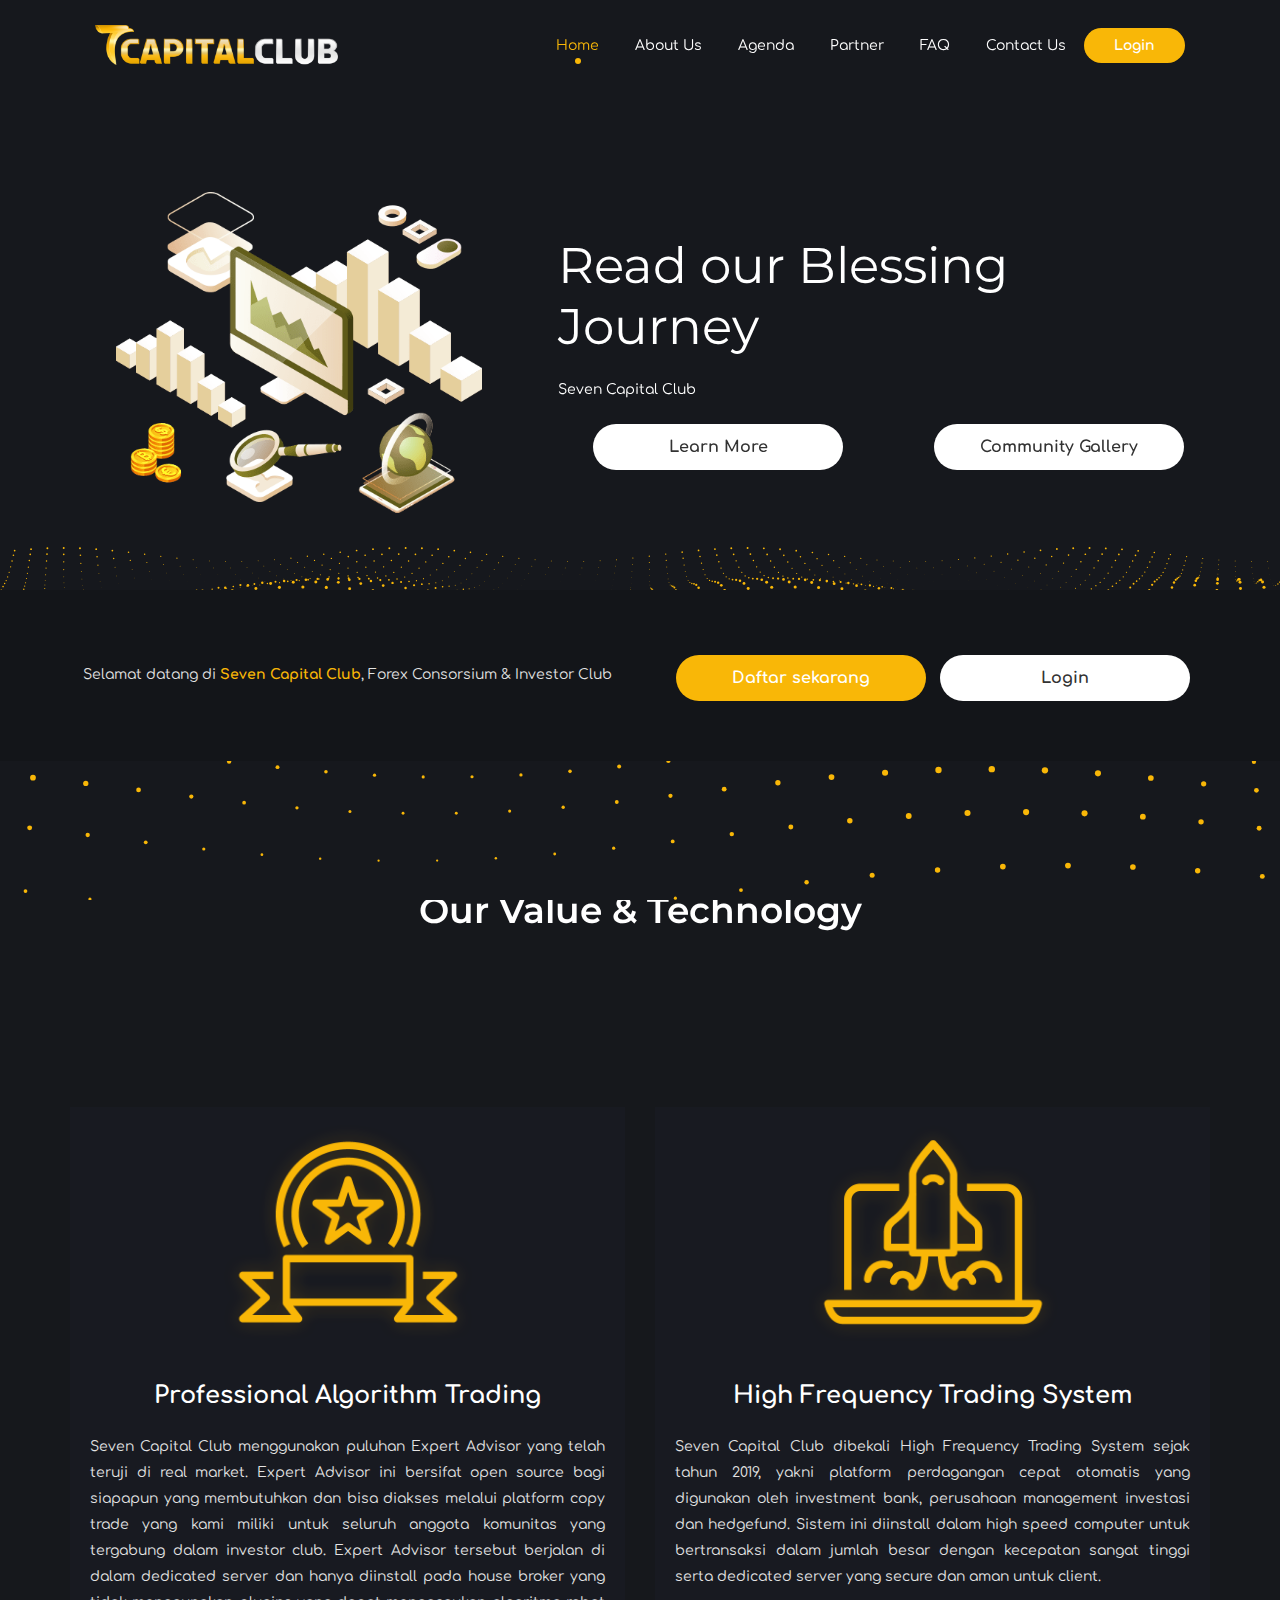
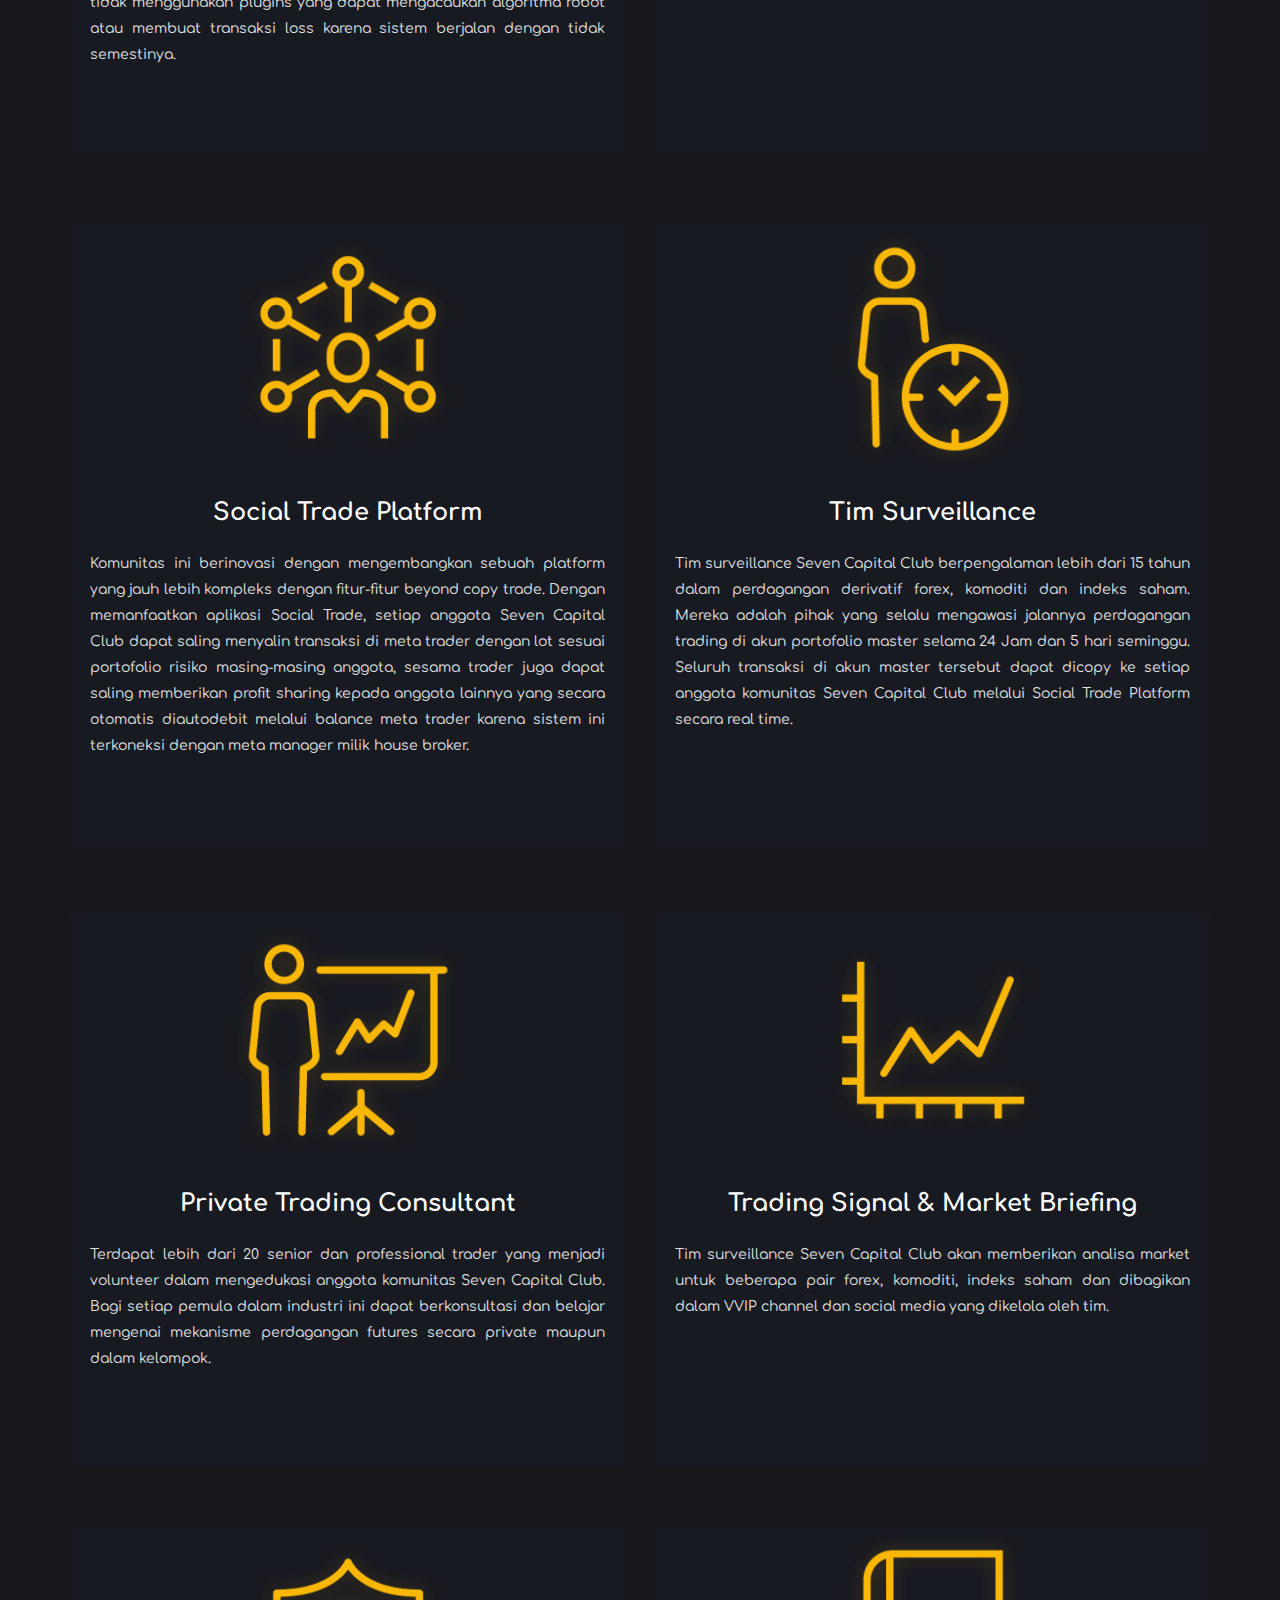
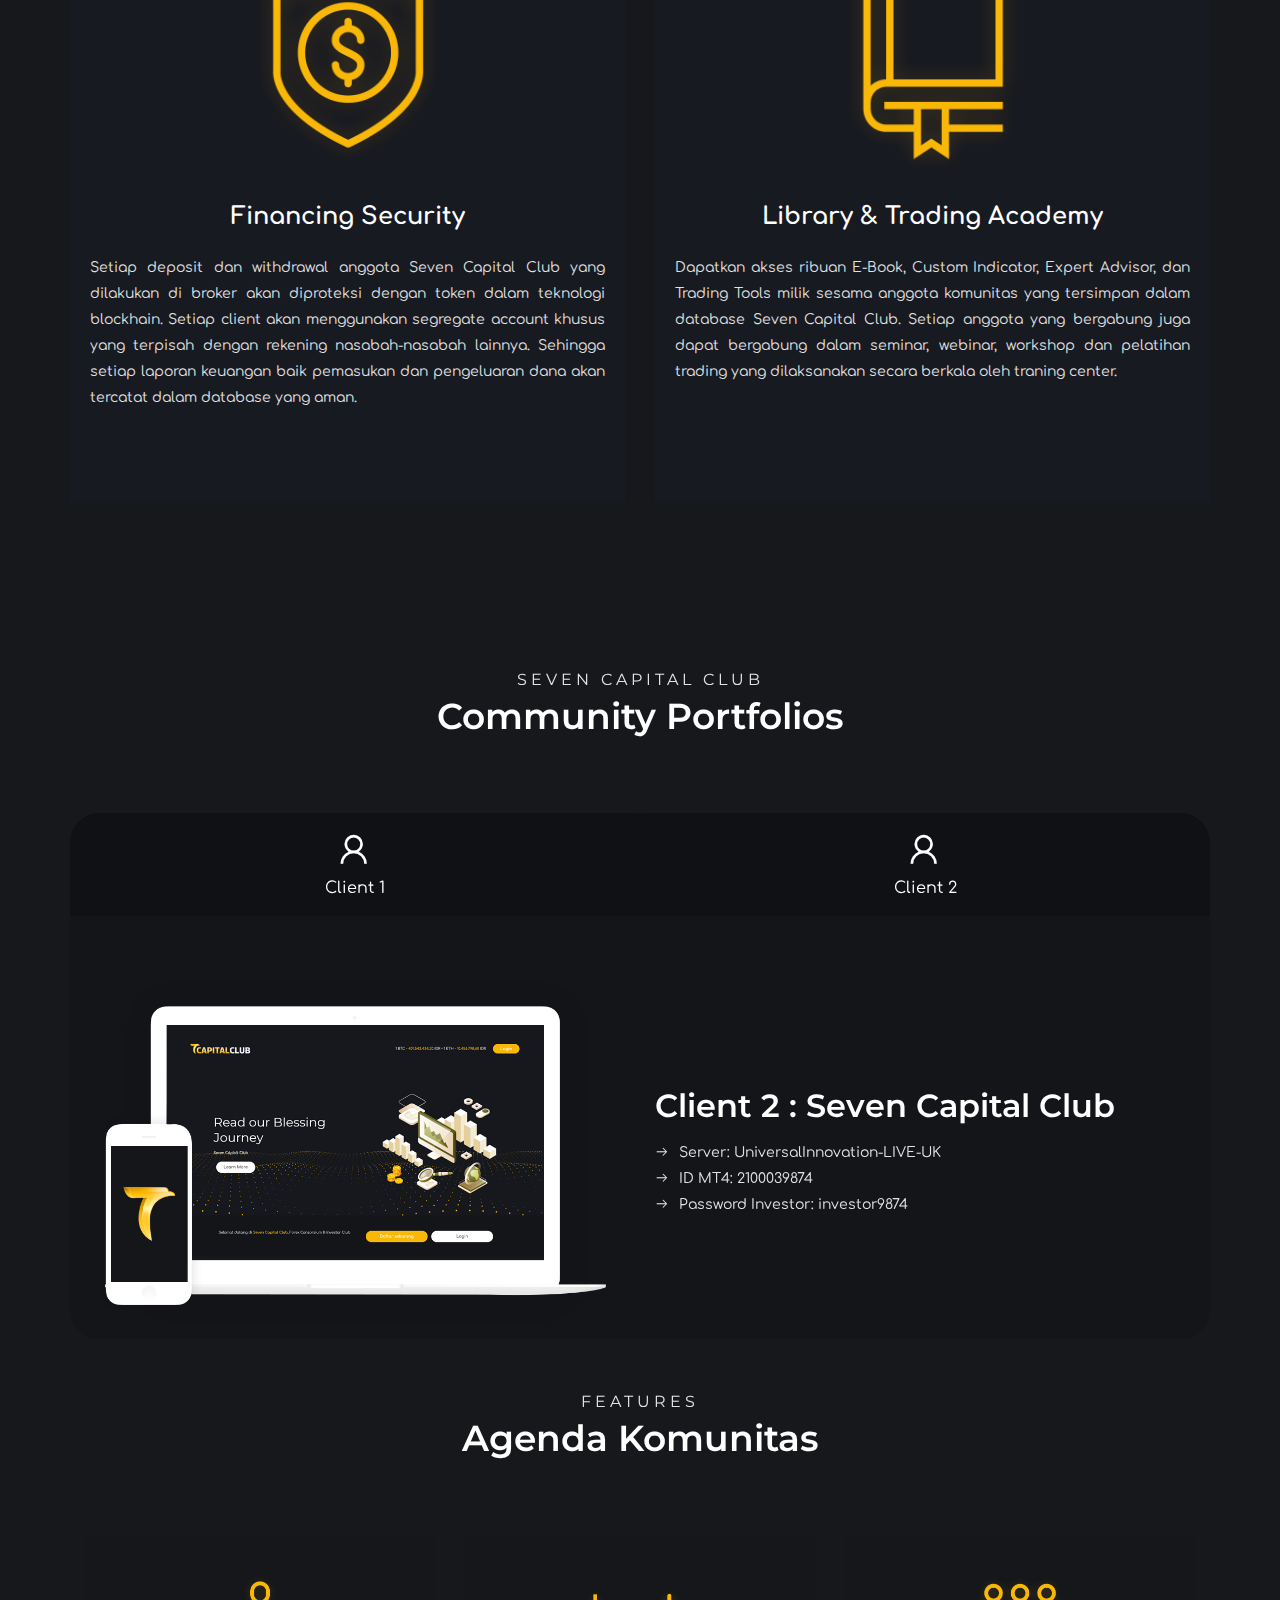
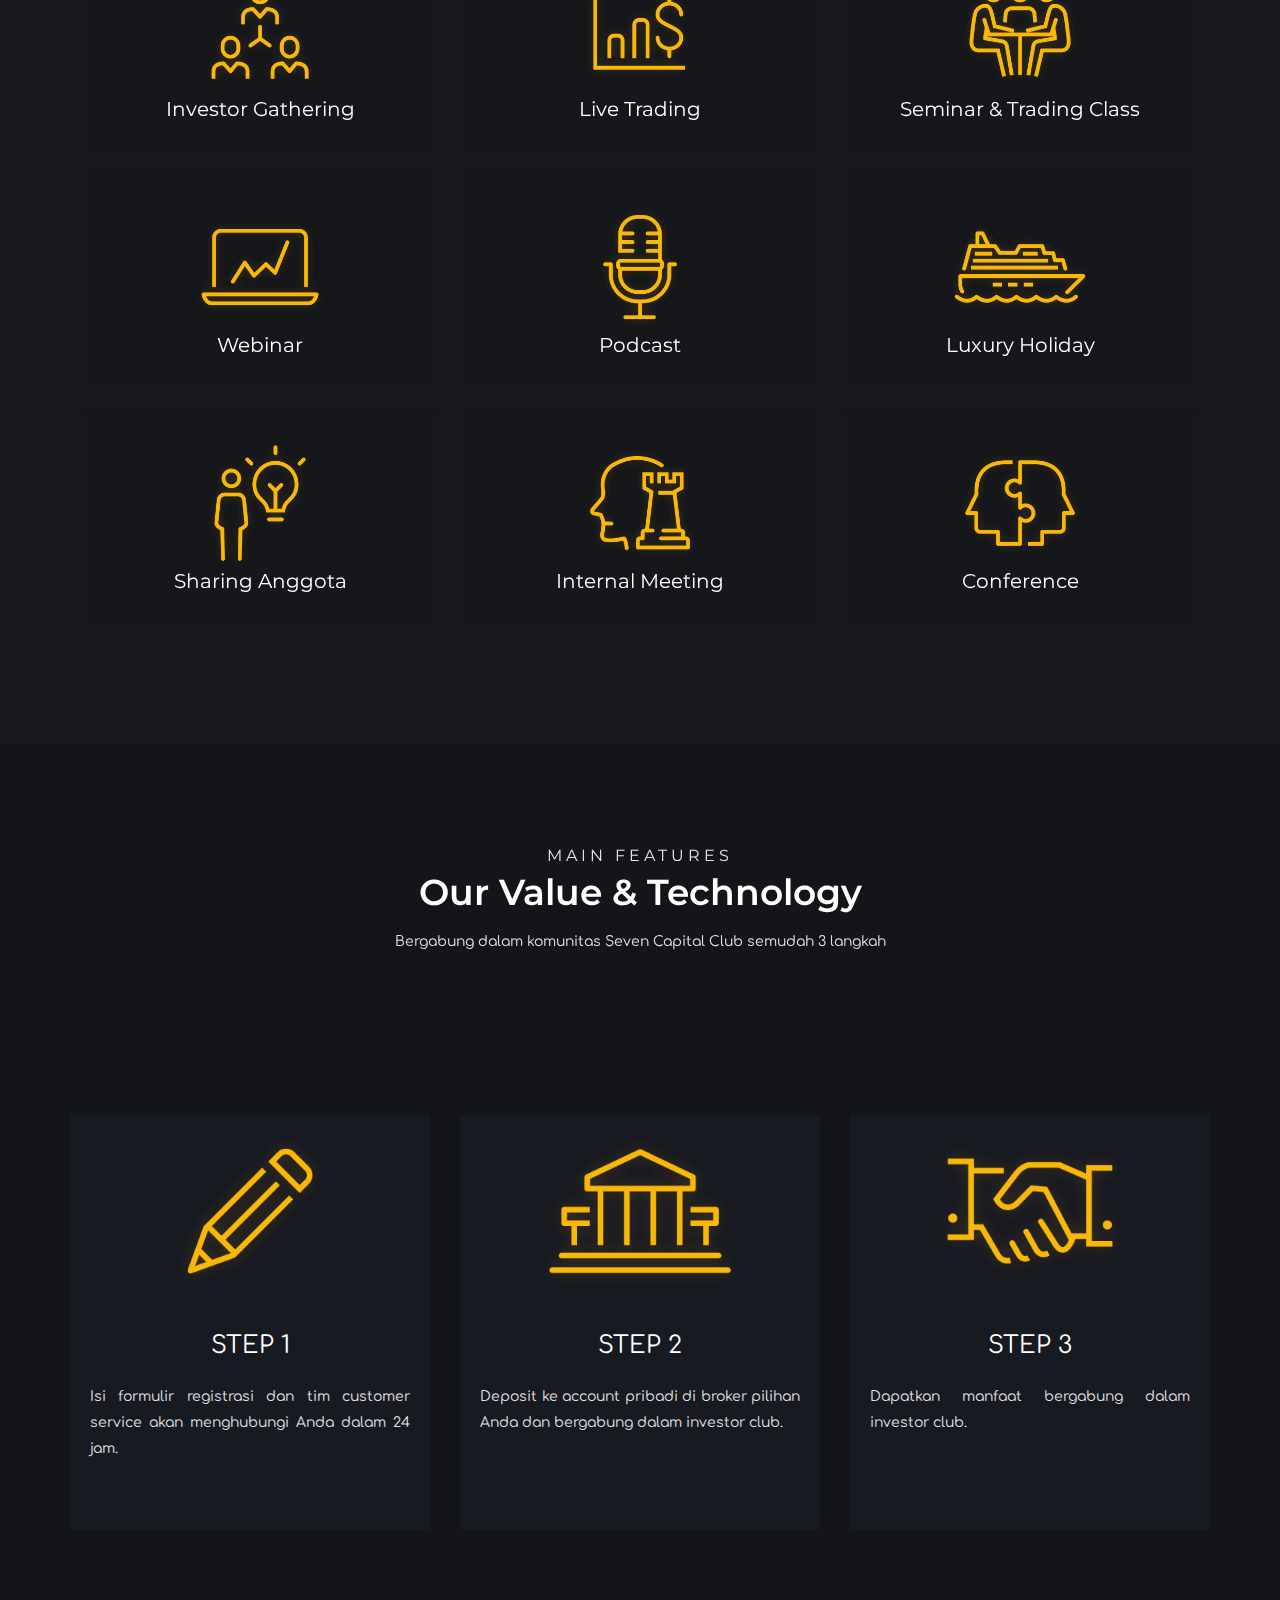
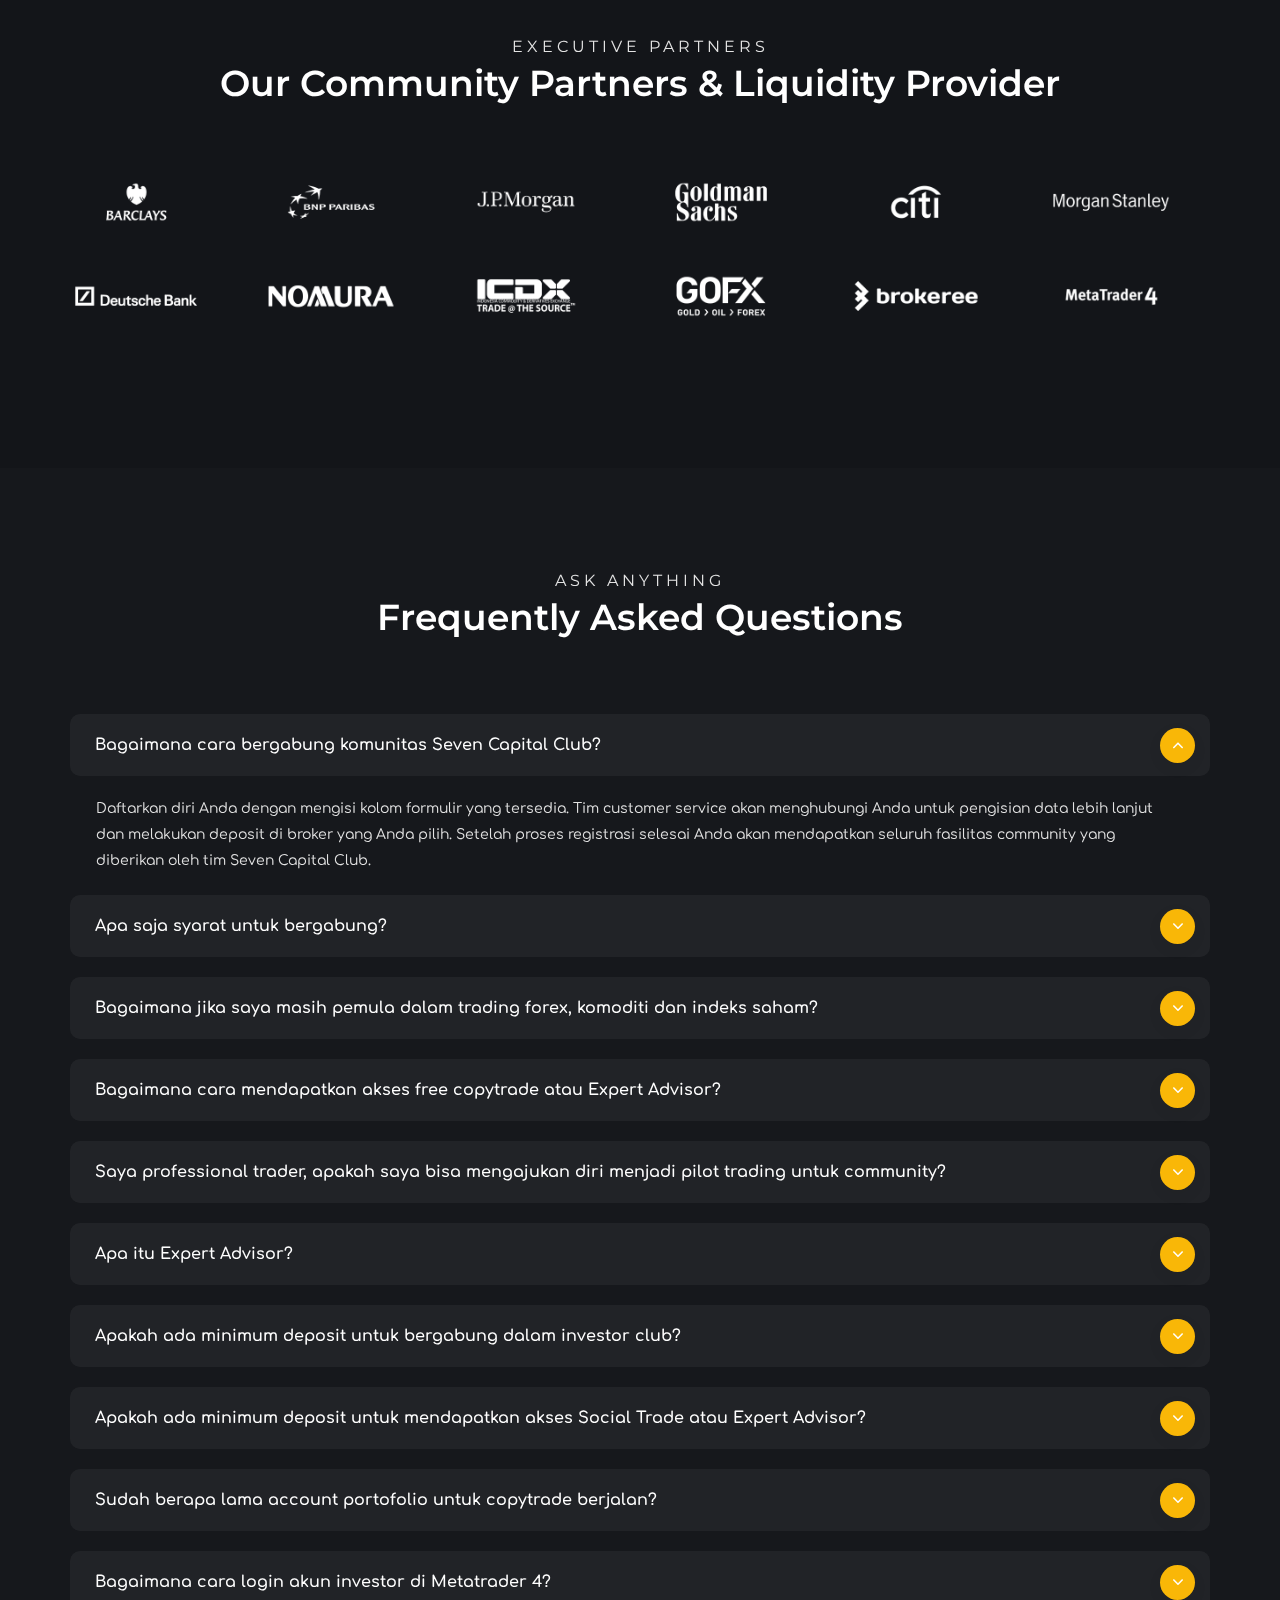
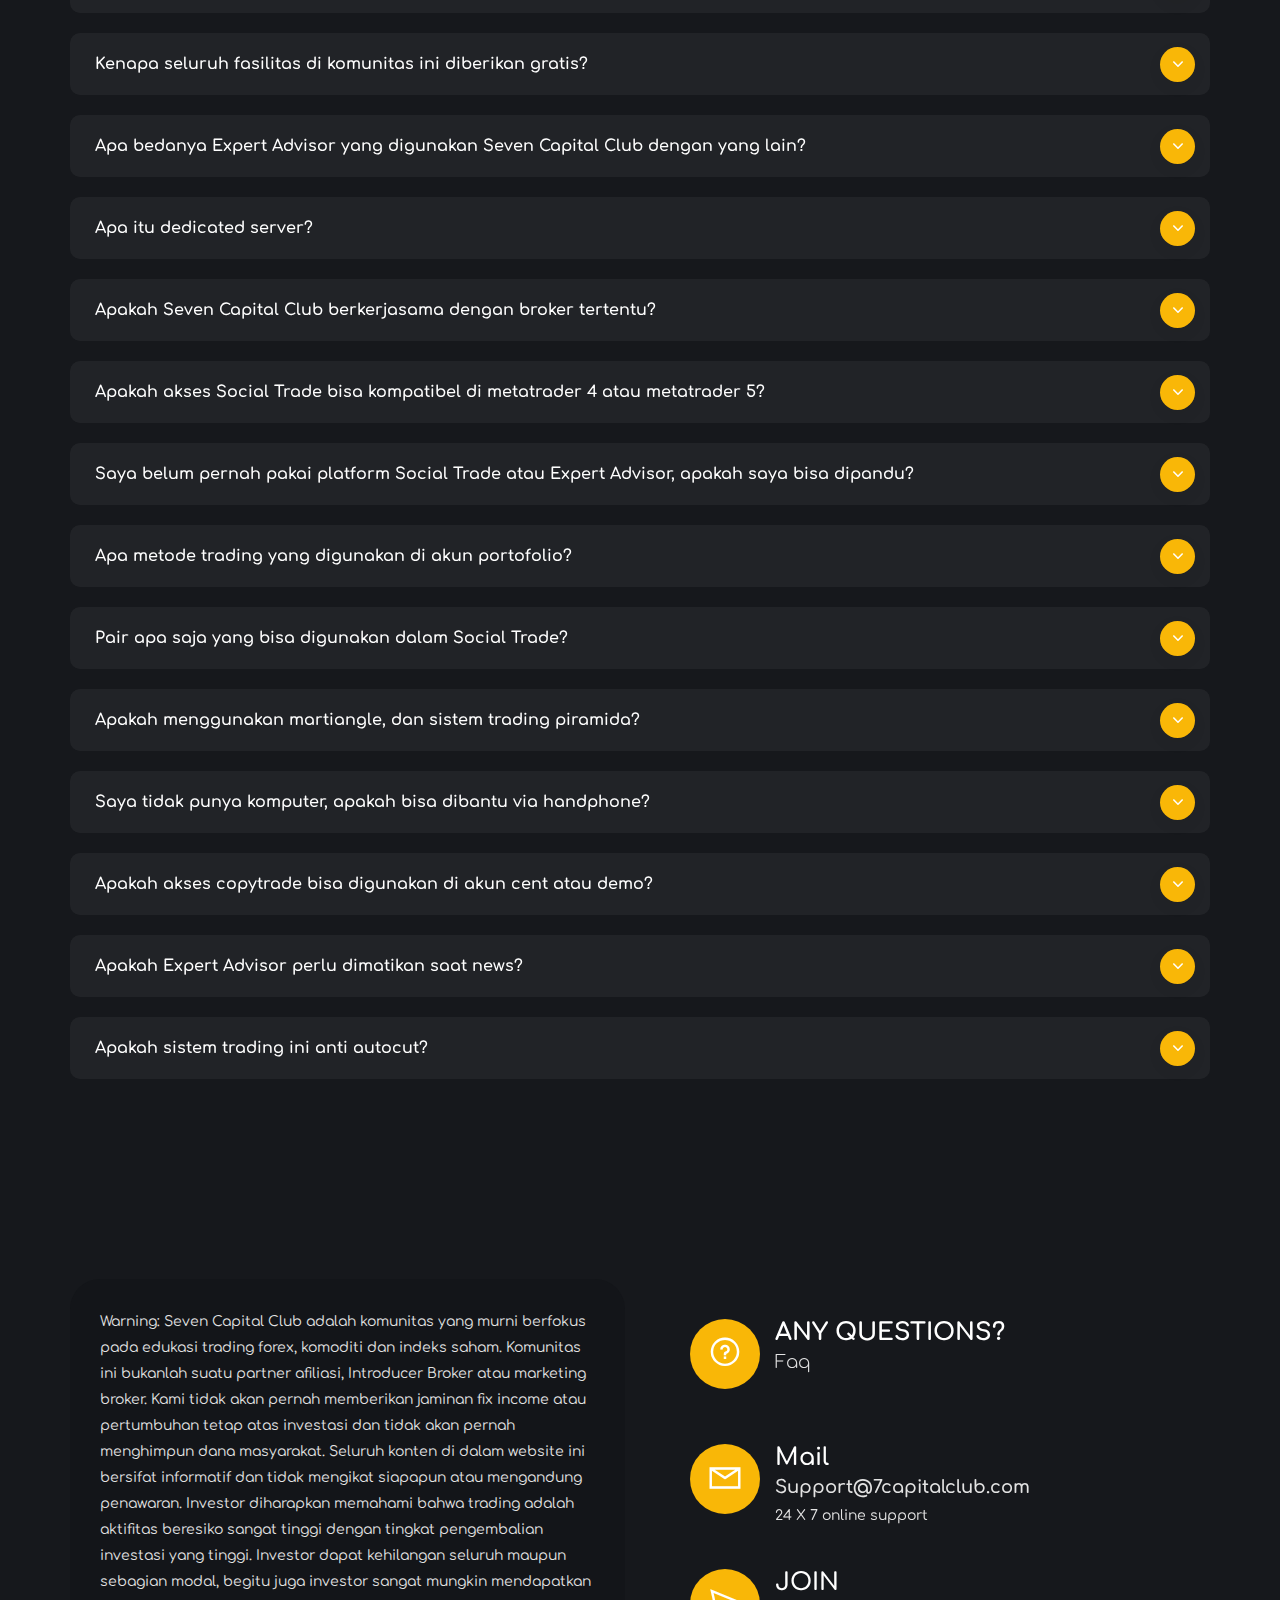
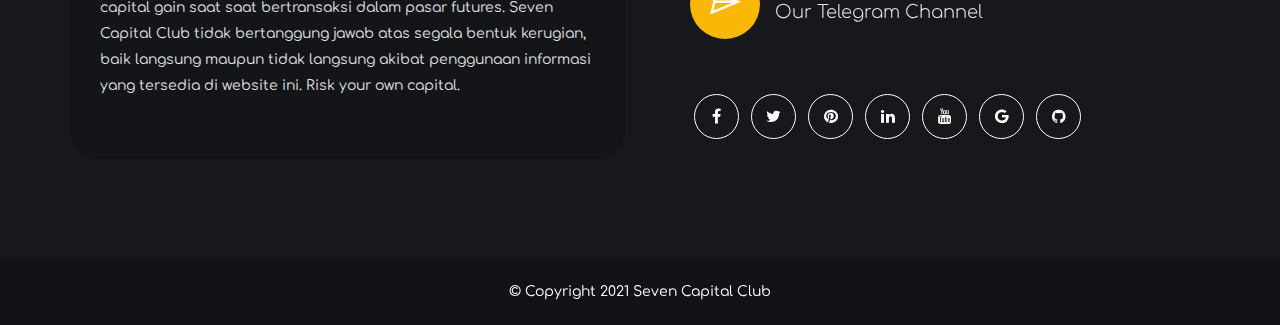
==== index.html @ 33e90902 "Update index.html" ====
<!doctype html>
<html lang="en">

<head>
    <!-- Required meta tags -->
    <meta charset="utf-8">
    <meta name="viewport" content="width=device-width, initial-scale=1, shrink-to-fit=no">
    <title>Seven Capital Club |||| Forex Consorsium & Investor Club</title>
    <!-- Favicon -->
    
    <link rel="apple-touch-icon" sizes="57x57" href="images/ico/apple-icon-57x57.png">
    <link rel="apple-touch-icon" sizes="60x60" href="images/ico/apple-icon-60x60.png">
    <link rel="apple-touch-icon" sizes="72x72" href="images/ico/apple-icon-72x72.png">
    <link rel="apple-touch-icon" sizes="76x76" href="images/ico/apple-icon-76x76.png">
    <link rel="apple-touch-icon" sizes="114x114" href="images/ico/apple-icon-114x114.png">
    <link rel="apple-touch-icon" sizes="120x120" href="images/ico/apple-icon-120x120.png">
    <link rel="apple-touch-icon" sizes="144x144" href="images/ico/apple-icon-144x144.png">
    <link rel="apple-touch-icon" sizes="152x152" href="images/ico/apple-icon-152x152.png">
    <link rel="apple-touch-icon" sizes="180x180" href="images/ico/apple-icon-180x180.png">
    <link rel="icon" type="image/png" sizes="192x192"  href="images/ico/android-icon-192x192.png">
    <link rel="icon" type="image/png" sizes="32x32" href="images/ico/favicon-32x32.png">
    <link rel="icon" type="image/png" sizes="96x96" href="images/ico/favicon-96x96.png">
    <link rel="icon" type="image/png" sizes="16x16" href="images/ico/favicon-16x16.png">
    <link rel="manifest" href="images/ico/manifest.json">
    <meta name="msapplication-TileColor" content="#ffffff">
    <meta name="msapplication-TileImage" content="images/ico/ms-icon-144x144.png">
    <meta name="theme-color" content="#ffffff">
    
    
    <!-- Google Fonts -->
    <link href="https://fonts.googleapis.com/css?family=Comfortaa:300,400,700" rel="stylesheet">
    <link href="https://fonts.googleapis.com/css?family=Montserrat:100i,200,300,400,700,800,900" rel="stylesheet">
    <!-- Bootstrap CSS -->
    <link rel="stylesheet" type="text/css" href="css/bootstrap.min.css">
    <!-- owl-carousel CSS -->
    <link rel="stylesheet" type="text/css" href="css/owl-carousel/owl.carousel.css" />
    <!-- Animate CSS -->
    <link rel="stylesheet" type="text/css" href="css/animate.css" />
    <!-- Font Awesome -->
    <link rel="stylesheet" type="text/css" href="css/font-awesome.min.css" />
    <!-- Font Awesome -->
    <link rel="stylesheet" type="text/css" href="css/export.css" />
    <!-- Font Awesome -->
    <link rel="stylesheet" type="text/css" href="css/line-awesome.min.css" />
    <!-- media element player -->
    <link rel="stylesheet" type="text/css" href="css/mediaelementplayer.min.css" />
    <!-- style CSS -->
    <link rel="stylesheet" type="text/css" href="css/style.css">
    <!-- Responsive CSS -->
    <link rel="stylesheet" type="text/css" href="css/responsive.css">
    <!-- Custom CSS -->
    <link rel="stylesheet" type="text/css" href="css/custom.css">
</head>

<body data-spy="scroll" data-offset="80">
    <!-- loading -->
    <div id="loading">
        <div id="loading-center">
            <div class='loader loader2'>
                <div>
                    <div>
                        <div>
                            <div>
                                <div>
                                    <div>
                                    </div>
                                </div>
                            </div>
                        </div>
                    </div>
                </div>
            </div>
        </div>
    </div>
    <!-- loading End -->
    <!-- Header -->
    <header>
        <div class="container-fluid">
            <div class="row">
                <div class="col-lg-12">
                    <nav class="navbar navbar-expand-lg navbar-light">
                        <a class="navbar-brand" href="javascript:void(0)">
                                <img src="images/logo7cap.png" class="img-fluid" alt="">
                            </a>
                        <button class="navbar-toggler" type="button" data-toggle="collapse" data-target="#navbarSupportedContent" aria-controls="navbarSupportedContent" aria-expanded="false" aria-label="Toggle navigation">
                            <i class="la la-bars"></i>
                        </button>
                        <div class="collapse navbar-collapse" id="navbarSupportedContent">
                            <ul class="navbar-nav mr-auto w-100 justify-content-end">
                                <li class="nav-item">
                                    <a class="nav-link active" href="#wave">Home</a>
                                </li>
                                <li class="nav-item">
                                    <a class="nav-link" href="#aboutus">About Us</a>
                                </li>
                                <li class="nav-item">
                                    <a class="nav-link" href="#Agenda">Agenda</a>
                                </li>
                                <li class="nav-item">
                                    <a class="nav-link" href="#partner">Partner</a>
                                </li>
                                <li class="nav-item">
                                    <a class="nav-link" href="#faq">FAQ</a>
                                </li>
                                <li class="nav-item">
                                    <a class="nav-link" href="#contact-us">Contact Us</a>
                                </li>
                            </ul>
                        </div>
                        <ul class="nav justify-content-end">
                            <li class="nav-item iq-mlr-0">
                                <a class="nav-link button" data-toggle="modal" data-target=".iq-login" data-whatever="@mdo" href="javascript:void(0)">Login</a>
                            </li>
                        </ul>
                    </nav>
                </div>
            </div>
        </div>
    </header>
    <!-- Header END -->
    <!-- banner -->
    <div id="wave" class="iq-banner">
        <div class="banner-info">
            <div class="container">
                <div class="row">
                    <div class="col-lg-5 text-center r9-mt-40">
                            <img src="images/banner-img1.png" class="img-fluid" alt="" style="width: 80%">
                    </div>
                    
                    <div class="col-lg-7 align-self-center">
                        <div class="banner-text text-left iq-font-white">
                            <h1 class="iq-font-white iq-mb-20">Read our Blessing Journey</h1>
                            <p>Seven Capital Club</p>
                            <div class="row">
                                <div class="col-lg-6 text-center col-md-6" style="padding: 0px">
                                    <a href="#" class="button bt-white iq-mt-5 iq-ml-10" style="min-width: 250px;"><strong>Learn More</strong></a>
                                </div>
                                <div class="col-lg-6 text-center col-md-6" style="padding: 0px">
                                    <a href="#" class="button bt-white iq-mt-5 iq-ml-10" style="min-width: 250px;"><strong>Community Gallery</strong></a>
                                </div>
                            </div>
                            
                        </div>
                    </div>
                </div>
            </div>
        </div>
    </div>
    <!-- banner -->
    <!-- Main-Contain -->
    <div class="main-contain">
        <!-- Clients -->
        <div class="iq-our-clients iq-ptb-60 light-bg">
            <div class="container">
                <div class="row ">
                    <div class="col-lg-6 col-md-6 " style="text-align: center;margin: auto;">
                        Selamat datang di <b class="iq-font-yellow"> Seven Capital Club</b>, Forex Consorsium & Investor Club
                    </div>
                    <div class="col-lg-6 col-md-6 " style="text-align: center">
                        <a href="#"    class="nav-link button" style="min-width: 250px">Daftar sekarang</a>
                        <a href="#"    class="button bt-white iq-mt-5 iq-ml-10" style="min-width: 250px">Login</a>
                    </div>
                </div>
            </div>
        </div>
        <!-- Clients -->
        <!-- Product Description -->
        <section id="aboutus" class="iq-product-description overview-block-pt">
            <div class="container">
                <div class="row">
                    <div class="col-sm-12">
                        <div class="heading-title">
                            <small class="iq-font-green">Main Features</small>
                            <h2 class="title iq-tw-6">Our Value & Technology</h2>
                            
                        </div>
                    </div>
                </div>
                <div class="row iq-mt-100">
                    <div class="col-lg-6 col-md-6">
                        <div class="iq-fancy-box text-sm-center" style="min-height: 90%;">
                            <div class="fancy-icon" style="text-align: center">
                                <img class="img-fluid" src="images/icon/a-01.png" alt="" style="max-width: 250px;margin: auto">
                            </div>
                            <div class="fancy-content">
                                <h5 class="iq-tw-7">Professional Algorithm Trading</h5>
                                <p style="text-align: justify;">Seven Capital Club menggunakan puluhan Expert Advisor yang telah teruji di real market. Expert Advisor ini bersifat open source bagi siapapun yang membutuhkan dan bisa diakses melalui platform copy trade yang kami miliki untuk seluruh anggota komunitas yang tergabung dalam investor club. Expert Advisor tersebut berjalan di dalam dedicated server dan hanya diinstall pada house broker yang tidak menggunakan plugins yang dapat mengacaukan algoritma robot atau membuat transaksi loss karena sistem berjalan dengan tidak semestinya.</p>
                            </div>
                        </div>
                    </div>
                    <div class="col-lg-6 col-md-6">
                        <div class="iq-fancy-box text-sm-center" style="min-height: 90%;">
                            <div class="fancy-icon" style="text-align: center">
                                <img class="img-fluid" src="images/icon/a-02.png" alt="" style="max-width: 250px;margin: auto">
                            </div>
                            <div class="fancy-content">
                                <h5 class="iq-tw-7">High Frequency Trading System</h5>
                                <p style="text-align: justify;">Seven Capital Club dibekali High Frequency Trading System sejak tahun 2019, yakni platform perdagangan cepat otomatis yang digunakan oleh investment bank, perusahaan management investasi dan hedgefund. Sistem ini diinstall dalam high speed computer untuk bertransaksi dalam jumlah besar dengan kecepatan sangat tinggi serta dedicated server yang secure dan aman untuk client.</p>
                            </div>
                        </div>
                    </div>
                    <div class="col-lg-6 col-md-6">
                        <div class="iq-fancy-box text-sm-center" style="min-height: 90%;">
                            <div class="fancy-icon" style="text-align: center">
                                <img class="img-fluid" src="images/icon/a-03.png" alt="" style="max-width: 250px;margin: auto">
                            </div>
                            <div class="fancy-content">
                                <h5 class="iq-tw-7">Social Trade Platform</h5>
                                <p style="text-align: justify;">Komunitas ini berinovasi dengan mengembangkan sebuah platform yang jauh lebih kompleks dengan fitur-fitur beyond copy trade. Dengan memanfaatkan aplikasi Social Trade, setiap anggota Seven Capital Club dapat saling menyalin transaksi di meta trader dengan lot sesuai portofolio risiko masing-masing anggota, sesama trader juga dapat saling memberikan profit sharing kepada anggota lainnya yang secara otomatis diautodebit melalui balance meta trader karena sistem ini terkoneksi dengan meta manager milik house broker.</p>
                            </div>
                        </div>
                    </div>
                    <div class="col-lg-6 col-md-6">
                        <div class="iq-fancy-box text-sm-center" style="min-height: 90%;" >
                            <div class="fancy-icon" style="text-align: center">
                                <img class="img-fluid" src="images/icon/a-04.png" alt="" style="max-width: 250px;margin: auto">
                            </div>
                            <div class="fancy-content">
                                <h5 class="iq-tw-7">Tim Surveillance</h5>
                                <p style="text-align: justify;">Tim surveillance Seven Capital Club berpengalaman lebih dari 15 tahun dalam perdagangan derivatif forex, komoditi dan indeks saham. Mereka adalah pihak yang selalu mengawasi jalannya perdagangan trading di akun portofolio master selama 24 Jam dan 5 hari seminggu. Seluruh transaksi di akun master tersebut dapat dicopy ke setiap anggota komunitas Seven Capital Club melalui Social Trade Platform secara real time.</p>
                            </div>
                        </div>
                    </div>
                    <div class="col-lg-6 col-md-6">
                        <div class="iq-fancy-box text-sm-center" style="min-height: 90%;">
                            <div class="fancy-icon" style="text-align: center">
                                <img class="img-fluid" src="images/icon/a-06.png" alt=""  style="max-width: 250px;margin: auto">
                            </div>
                            <div class="fancy-content">
                                <h5 class="iq-tw-7">Private Trading Consultant</h5>
                                <p style="text-align: justify;">Terdapat lebih dari 20 senior dan professional trader yang menjadi volunteer dalam mengedukasi anggota komunitas Seven Capital Club. Bagi setiap pemula dalam industri ini dapat berkonsultasi dan belajar mengenai mekanisme perdagangan futures secara private maupun dalam kelompok.</p>
                            </div>
                        </div>
                    </div>
                    <div class="col-lg-6 col-md-6">
                        <div class="iq-fancy-box text-sm-center" style="min-height: 90%;">
                            <div class="fancy-icon" style="text-align: center">
                                <img class="img-fluid" src="images/icon/a-07.png" alt="" style="max-width: 250px;margin: auto">
                            </div>
                            <div class="fancy-content">
                                <h5 class="iq-tw-7">Trading Signal & Market Briefing</h5>
                                <p style="text-align: justify;">Tim surveillance Seven Capital Club akan memberikan analisa market untuk beberapa pair forex, komoditi, indeks saham dan dibagikan dalam VVIP channel dan social media yang dikelola oleh tim.</p>
                            </div>
                        </div>
                    </div>
                    <div class="col-lg-6 col-md-6">
                        <div class="iq-fancy-box text-sm-center" style="min-height: 90%;">
                            <div class="fancy-icon" style="text-align: center">
                                <img class="img-fluid" src="images/icon/a-08.png" alt="" style="max-width: 250px;margin: auto">
                            </div>
                            <div class="fancy-content">
                                <h5 class="iq-tw-7">Financing Security</h5>
                                <p style="text-align: justify;">Setiap deposit dan withdrawal anggota Seven Capital Club yang dilakukan di broker akan diproteksi dengan token dalam teknologi blockhain. Setiap client akan menggunakan segregate account khusus yang terpisah dengan rekening nasabah-nasabah lainnya. Sehingga setiap laporan keuangan baik pemasukan dan pengeluaran dana akan tercatat dalam database yang aman.</p>
                            </div>
                        </div>
                    </div>
                    <div class="col-lg-6 col-md-6">
                        <div class="iq-fancy-box text-sm-center" style="min-height: 90%;">
                            <div class="fancy-icon" style="text-align: center">
                                <img class="img-fluid" src="images/icon/a-09.png" alt="" style="max-width: 250px;margin: auto">
                            </div>
                            <div class="fancy-content">
                                <h5 class="iq-tw-7">Library & Trading Academy</h5>
                                <p style="text-align: justify;">Dapatkan akses ribuan E-Book, Custom Indicator, Expert Advisor, dan Trading Tools milik sesama anggota komunitas yang tersimpan dalam database Seven Capital Club. Setiap anggota yang bergabung juga dapat bergabung dalam seminar, webinar, workshop dan pelatihan trading yang dilaksanakan secara berkala oleh traning center.</p>
                            </div>
                        </div>
                    </div>
                </div>
            </div>
        </section>
        <!-- Product Description END -->
        <!-- Tranding Platform -->
        <section class="iq-tranding-Platform overview-block-pt" style="padding-bottom: 50px">
            <div class="container">
                <div class="row">
                    <div class="col-sm-12">
                        <div class="heading-title">
                            <small class="iq-font-green">Seven Capital Club</small>
                            <h2 class="title iq-tw-6">Community Portfolios</h2>
                        </div>
                    </div>
                </div>
                <div class="row">
                    <div class="col-sm-12">
                        <div class="light-bg">
                            <nav>
                                <div class="nav nav-tabs" id="nav-tab" role="tablist">
                                    <a class="nav-item nav-link active" id="nav-home-tab" data-toggle="tab" href="#nav-home" role="tab" aria-controls="nav-home" aria-selected="true" style="width: 50%"><i class="la la-user"></i><span>Client 1</span></a>
                                    <a class="nav-item nav-link " id="nav-profile-tab" data-toggle="tab" href="#nav-profile" role="tab" aria-controls="nav-profile" aria-selected="false" style="width: 50%"><i class="la la-user"></i><span>Client 2</span></a>
                                </div>
                            </nav>
                            <div class="tab-content iq-mt-50" id="nav-tabContent">
                                <div class="tab-pane fade" id="nav-home" role="tabpanel" aria-labelledby="nav-home-tab">
                                    <div class="row">
                                        <div class="col-lg-6">
                                            <img class="img-fluid" src="images/about/04.png" alt="#">
                                        </div>
                                        <div class="col-lg-6 align-self-center">
                                            <h3 class="iq-tw-6 iq-mb-15">Client 1 : Seven Capital Club</h3>
                                            <ul>
                                                <li><i class="la la-arrow-right iq-mr-10"></i>Server: UniversalInnovation-LIVE-UK</li>
                                                <li><i class="la la-arrow-right iq-mr-10"></i>ID MT4: 2100040702</li>
                                                <li><i class="la la-arrow-right iq-mr-10"></i>Password Investor: investor0702</li>
                                            </ul>
                                        </div>
                                    </div>
                                </div>
                                <div class="tab-pane fade  show active" id="nav-profile" role="tabpanel" aria-labelledby="nav-profile-tab">
                                    <div class="row">
                                        <div class="col-lg-6">
                                            <img class="img-fluid" src="images/about/04.png" alt="#">
                                        </div>
                                        <div class="col-lg-6 align-self-center">
                                            <h3 class="iq-tw-6 iq-mb-15">Client 2 : Seven Capital Club</h3>
                                            <ul>
                                                <li><i class="la la-arrow-right iq-mr-10"></i>Server: UniversalInnovation-LIVE-UK</li>
                                                <li><i class="la la-arrow-right iq-mr-10"></i>ID MT4: 2100039874</li>
                                                <li><i class="la la-arrow-right iq-mr-10"></i>Password Investor: investor9874</li>
                                            </ul>
                                        </div>
                                    </div>
                                </div>
                                
                            </div>
                        </div>
                    </div>
                </div>
            </div>
        </section>
        <!-- Tranding Platform END -->
        <!-- About Us -->
        <section id="Agenda" class="overview-block-pb">
            <div class="container">
                <div class="row">
                    <div class="col-sm-12">
                        <div class="heading-title">
                            <small class="iq-font-green">Features</small>
                            <h2 class="title iq-tw-6">Agenda Komunitas</h2>
                        </div>
                    </div>
                </div>
                <div class="col-sm-12">
                    <div class="row">
                        <div class="col-lg-4 col-md-4 iq-r-mt-40">
                            <div class="iq-small-icon">
                                <img src="images/icon/g-01.png" alt="icon" style="width: 40%">
                                <h6>Investor Gathering</h6>
                            </div>
                        </div>
                        <div class="col-lg-4 col-md-4 iq-r-mt-40">
                            <div class="iq-small-icon">
                                <img src="images/icon/g-02.png" alt="icon" style="width: 40%">
                                <h6>Live Trading</h6>
                            </div>
                        </div>
                        <div class="col-lg-4 col-md-4 iq-r-mt-40">
                            <div class="iq-small-icon active">
                                <img src="images/icon/g-03.png" alt="icon" style="width: 40%">
                                <h6>Seminar & Trading Class</h6>
                            </div>
                        </div>
                        <div class="col-lg-4 col-md-4 iq-r-mt-40">
                            <div class="iq-small-icon">
                                <img src="images/icon/g-04.png" alt="icon" style="width: 40%">
                                <h6>Webinar</h6>
                            </div>
                        </div>
                        <div class="col-lg-4 col-md-4 iq-r-mt-40">
                            <div class="iq-small-icon">
                                <img src="images/icon/g-05.png" alt="icon" style="width: 40%">
                                <h6>Podcast</h6>
                            </div>
                        </div>
                        <div class="col-lg-4 col-md-4 iq-r-mt-40">
                            <div class="iq-small-icon">
                                <img src="images/icon/g-06.png" alt="icon" style="width: 40%">
                                <h6>Luxury Holiday</h6>
                            </div>
                        </div>
                        <div class="col-lg-4 col-md-4 iq-r-mt-40">
                            <div class="iq-small-icon">
                                <img src="images/icon/g-07.png" alt="icon" style="width: 40%">
                                <h6>Sharing Anggota</h6>
                            </div>
                        </div>
                        <div class="col-lg-4 col-md-4 iq-r-mt-40">
                            <div class="iq-small-icon active">
                                <img src="images/icon/g-08.png" alt="icon" style="width: 40%">
                                <h6>Internal Meeting</h6>
                            </div>
                        </div>
                        <div class="col-lg-4 col-md-4 iq-r-mt-40">
                            <div class="iq-small-icon active">
                                <img src="images/icon/g-09.png" alt="icon" style="width: 40%">
                                <h6>Conference</h6>
                            </div>
                        </div>
                    </div>
                </div>
            </div>
        </section>
        <!-- About Us --> 
        <!-- Product Description -->
        <section class="iq-product-description overview-block-pt light-bg">
            <div class="container">
                <div class="row">
                    <div class="col-sm-12">
                        <div class="heading-title">
                            <small class="iq-font-green">Main Features</small>
                            <h2 class="title iq-tw-6">Our Value & Technology</h2>
                            <p>Bergabung dalam komunitas Seven Capital Club semudah 3 langkah</p>
                        </div>
                    </div>
                </div>
                <div class="row iq-mt-100">
                    <div class="col-lg-4 col-md-4">
                        <div class="iq-fancy-box text-sm-center" style="min-height: 80%;">
                            <div class="fancy-icon">
                                <img class="img-fluid" src="images/icon/c-01.png" alt="" style="margin: auto">
                            </div>
                            <div class="fancy-content">
                                <h5>STEP 1</h5>
                                <p style="text-align: justify;">Isi formulir registrasi dan tim customer service akan menghubungi Anda dalam 24 jam.</p>
                            </div>
                        </div>
                    </div>
                    <div class="col-lg-4 col-md-4">
                        <div class="iq-fancy-box text-sm-center" style="min-height: 80%;">
                            <div class="fancy-icon">
                                <img class="img-fluid" src="images/icon/c-02.png" alt="" style="margin: auto">
                            </div>
                            <div class="fancy-content">
                                <h5>STEP 2</h5>
                                <p style="text-align: justify;">Deposit ke account pribadi di broker pilihan Anda dan bergabung dalam investor club.</p>
                            </div>
                        </div>
                    </div>
                    <div class="col-lg-4 col-md-4" >
                        <div class="iq-fancy-box text-sm-center" style="min-height: 80%;">
                            <div class="fancy-icon">
                                <img class="img-fluid" src="images/icon/c-04.png" alt="" style="margin: auto">
                            </div>
                            <div class="fancy-content">
                                <h5>STEP 3</h5>
                                <p style="text-align: justify;">Dapatkan manfaat bergabung dalam investor club.</p><p>&nbsp;</p>
                            </div>
                        </div>
                    </div>
                    
                </div>
            </div>
        </section>
        <!-- Product Description END -->
        
        <!-- PARTNERS -->
        <section id="partner" class="iq-partners overview-block-pb light-bg">
            <div class="container">
                <div class="row">
                    <div class="col-sm-12">
                        <div class="heading-title">
                            <small class="iq-font-green">Executive Partners</small>
                            <h2 class="title iq-tw-6">Our Community Partners & Liquidity Provider</h2>
                        </div>
                    </div>
                </div>
                <div class="row">
                    <div class="col-lg-2 col-md-4 col-6">
                        <div class="Signal-partners">
                            <img class="img-fluid center-block" src="images/clients/white/s-01.png" alt="#">
                        </div>
                    </div>
                    <div class="col-lg-2 col-md-4 col-6">
                        <div class="Signal-partners">
                            <img class="img-fluid center-block" src="images/clients/white/s-02.png" alt="#">
                        </div>
                    </div>
                    <div class="col-lg-2 col-md-4 col-6">
                        <div class="Signal-partners">
                            <img class="img-fluid center-block" src="images/clients/white/s-03.png" alt="#">
                        </div>
                    </div>
                    <div class="col-lg-2 col-md-4 col-6">
                        <div class="Signal-partners">
                            <img class="img-fluid center-block" src="images/clients/white/s-04.png" alt="#">
                        </div>
                    </div>
                    <div class="col-lg-2 col-md-4 col-6">
                        <div class="Signal-partners">
                            <img class="img-fluid center-block" src="images/clients/white/s-05.png" alt="#">
                        </div>
                    </div>
                    <div class="col-lg-2 col-md-4 col-6">
                        <div class="Signal-partners">
                            <img class="img-fluid center-block" src="images/clients/white/s-06.png" alt="#">
                        </div>
                    </div>
                    <div class="col-lg-2 col-md-4 col-6">
                        <div class="Signal-partners">
                            <img class="img-fluid center-block" src="images/clients/white/s-07.png" alt="#">
                        </div>
                    </div>
                    <div class="col-lg-2 col-md-4 col-6">
                        <div class="Signal-partners">
                            <img class="img-fluid center-block" src="images/clients/white/s-08.png" alt="#">
                        </div>
                    </div>
                    <div class="col-lg-2 col-md-4 col-6">
                        <div class="Signal-partners">
                            <img class="img-fluid center-block" src="images/clients/white/s-09.png" alt="#">
                        </div>
                    </div>
                    <div class="col-lg-2 col-md-4 col-6">
                        <div class="Signal-partners">
                            <img class="img-fluid center-block" src="images/clients/white/s-10.png" alt="#">
                        </div>
                    </div>
                    <div class="col-lg-2 col-md-4 col-6">
                        <div class="Signal-partners">
                            <img class="img-fluid center-block" src="images/clients/white/s-12.png" alt="#">
                        </div>
                    </div>
                    <div class="col-lg-2 col-md-4 col-6">
                        <div class="Signal-partners">
                            <img class="img-fluid center-block" src="images/clients/white/s-13.png" alt="#"> 
                        </div>
                    </div>
                </div>
            </div>
        </section>
        <!-- PARTNERS END -->
        <!-- FAQ -->
        <section id="faq" class="iq-anything overview-block-pb" style="padding-top: 100px">
            <div class="container">
                <div class="row">
                    <div class="col-sm-12">
                        <div class="heading-title">
                            <small class="iq-font-green">Ask Anything</small>
                            <h2 class="title iq-tw-6">Frequently Asked Questions</h2>
                        </div>
                    </div>
                </div>
                <div class="row">
                    <div class="col-lg-12 r9-mt-40">
                        <div class="iq-accordion">
                            <div class="iq-ad-block"> <a href="javascript:void(0)" class="ad-title iq-tw-6">Bagaimana cara bergabung komunitas Seven Capital Club?</a>
                                <div class="ad-details">Daftarkan diri Anda dengan mengisi kolom formulir yang tersedia. Tim customer service akan menghubungi Anda untuk pengisian data lebih lanjut dan melakukan deposit di broker yang Anda pilih. Setelah proses registrasi selesai Anda akan mendapatkan seluruh fasilitas community yang diberikan oleh tim Seven Capital Club.</div>
                            </div>
                            <div class="iq-ad-block"> <a href="javascript:void(0)" class="ad-title iq-tw-6">Apa saja syarat untuk bergabung?</a>
                                <div class="ad-details">Siapapun dapat bergabung dalam investor club tanpa syarat apapun. </div>
                            </div>
                            <div class="iq-ad-block"> <a href="javascript:void(0)" class="ad-title iq-tw-6">Bagaimana jika saya masih pemula dalam trading forex, komoditi dan indeks saham?</a>
                                <div class="ad-details">Seven Capital Club memiliki konsultan trading dan private mentor yang siap membimbing siapapun yang awam dalam trading. Semua fasilitas tersebut akan Anda dapatkan dengan gratis tanpa biaya apapun.</div>
                            </div>
                            <div class="iq-ad-block"> <a href="javascript:void(0)" class="ad-title iq-tw-6">Bagaimana cara mendapatkan akses free copytrade atau Expert Advisor?</a>
                                <div class="ad-details">Account portofolio Seven Capital Club dikelola oleh tim trader professional dengan jam terbang lebih dari 15 tahun di perdagangan derivatif forex, komoditi dan indeks saham. Portofolio pada akun tersebut kami bagikan untuk seluruh anggota komunitas Seven Capital Club. Anda bisa mengcopy seluruh transaksi yang ada di akun portofolio ke akun pribadi Anda menggunakan platform Social Trade yang kami provide. Jika menurut Anda portofolio akun Seven Capital Club cukup baik, tim IT Seven Capital Club akan mensinkronasi akun pribadi Anda dengan akun portofolio kami melalui platform tersebut. Sehingga apapun transaksi order baik buy maupun sell di akun portofolio akan secara otomatis terbuka di akun pribadi Anda secara realtime dengan besaran lot yang telah disesuaikan balance investor.</div>
                            </div>
                            <div class="iq-ad-block"> <a href="javascript:void(0)" class="ad-title iq-tw-6">Saya professional trader, apakah saya bisa mengajukan diri menjadi pilot trading untuk community?</a>
                                <div class="ad-details">Kami sangat menghargai anggota komunitas yang ingin berbagi, jika Anda adalah trader yang memiliki portofolio trading yang baik, dengan syarat tanpa menggunakan metode trading martiangle dan recovery system lainnya, Anda bisa mengajukan diri menjadi pilot dan Anda akan menjadi master account bagi pengguna copytrade Seven Capital Club. Hubungi customer service untuk informasi lebih lanjut.</div>
                            </div>
                            <div class="iq-ad-block"> <a href="javascript:void(0)" class="ad-title iq-tw-6">Apa itu Expert Advisor?</a>
                                <div class="ad-details">Expert Advisor adalah robot autotrade khusus market valas & komoditi di platform metatrader. Penggunanya bisa melakukan transaksi jual beli secara otomatis selama 24 jam, 5 hari seminggu, tanpa perlu lakukan analisa manual. Tanpa perlu memahami analisa teknikal dan fundamental ekonomi. Sebab sistem ini telah diprogram untuk dapat berfikir seperti layaknya manusia. Bahkan mampu membaca efek dari sebuah berita secara real time karena terkoneksi melalui API kepada provider forex calendar. </div>
                            </div>
                            <div class="iq-ad-block"> <a href="javascript:void(0)" class="ad-title iq-tw-6">Apakah ada minimum deposit untuk bergabung dalam investor club?</a>
                                <div class="ad-details">Tidak ada minimum deposit bagi siapapun yang ingin bergabung dalam investor club. </div>
                            </div>
                            <div class="iq-ad-block"> <a href="javascript:void(0)" class="ad-title iq-tw-6">Apakah ada minimum deposit untuk mendapatkan akses Social Trade atau Expert Advisor?</a>
                                <div class="ad-details">Untuk bisa mengikuti seluruh posisi trading master pada akun portofolio kami, Anda perlu mengkalkulasi besaran lot berbanding dengan balance pada akun master. Sebagai contoh apabila master account menggunakan 0.5 lot dengan balance $50.000 maka Anda dapat mengikuti seluruh posisi trading di account tersebut dengan lot 0.01 dan balance sekurang-kurangnya $500.</div>
                            </div>
                            <div class="iq-ad-block"> <a href="javascript:void(0)" class="ad-title iq-tw-6">Sudah berapa lama account portofolio untuk copytrade berjalan?</a>
                                <div class="ad-details">Seven Capital Club sudah berjalan sejak tahun 2018. Silahkan hubungi customer service untuk mendapatkan informasi login ke akun portofolio beberapa anggota komunitas dan mendownload detailed statement dari metatrader untuk cek history trading lebih lengkap.</div>
                            </div>
                            <div class="iq-ad-block"> <a href="javascript:void(0)" class="ad-title iq-tw-6">Bagaimana cara login akun investor di Metatrader 4?</a>
                                <div class="ad-details">Anda bisa menginstall metatrader 4. Lalu klik icon login to an existing account. Di sana Anda cukup memasukkan informasi login dengan mengetik nama server, nomor account & password investor. Credential untuk investor account bisa Anda dapatkan melalui customer service.</div>
                            </div>
                            <div class="iq-ad-block"> <a href="javascript:void(0)" class="ad-title iq-tw-6">Kenapa seluruh fasilitas di komunitas ini diberikan gratis?</a>
                                <div class="ad-details">Biaya operasional Seven Capital Club sudah tercover dari sponsor dan pertumbuhan investement di account milik komunitas. Seven Capital Club berfokus pada edukasi masyarakat yang awam dengan transaksi jual beli valas dan komoditi serta melindungi investor dari kecurangan broker.</div>
                            </div>
                            <div class="iq-ad-block"> <a href="javascript:void(0)" class="ad-title iq-tw-6">Apa bedanya Expert Advisor yang digunakan Seven Capital Club dengan yang lain?</a>
                                <div class="ad-details">Expert Advisor kami hanya dapat gunakan di dalam house broker multilateral anggota Bursa Komoditi Derivatif Indonesia (BKDI) dan broker ECN dengan tanpa menggunakan plugins yang dapat mengacaukan algoritma robot. Expert Advisor tersebut berjalan di dalam dedicated server yang cepat dan aman, serta bersifat open source bagi siapapun yang membutuhkan dan bisa diakses melalui platform Social Trade.</div>
                            </div>
                            <div class="iq-ad-block"> <a href="javascript:void(0)" class="ad-title iq-tw-6">Apa itu dedicated server?</a>
                                <div class="ad-details">Dedicated server adalah penyewaan satu server secara utuh tanpa dibagi dengan user yang lain, sehingga hanya Anda sendiri yang menempati dan menggunakan dedicated server tersebut untuk trading Anda. Pemilik server berkuasa penuh atas pengelolaannya tersebut termasuk pemilihan system, hardware, dan sebagainya. Penginstallan Expert Advisor dilakukan di dalam dedicated server sebab harus menggunakan komputer yang aktif 24 jam nonstop. Trader yang menggunakan Expert Advisor tidak bisa gunakan komputer atau laptop di rumah karena komputer tersebut harus aktif selama 24 jam.</div>
                            </div>
                            <div class="iq-ad-block"> <a href="javascript:void(0)" class="ad-title iq-tw-6">Apakah Seven Capital Club berkerjasama dengan broker tertentu?</a>
                                <div class="ad-details">Seven Capital Club memiliki partnership dengan beberapa broker trusted & regulated. Namun kerjasama tersebut tidak bersifat komersil.</div>
                            </div>
                            <div class="iq-ad-block"> <a href="javascript:void(0)" class="ad-title iq-tw-6">Apakah akses Social Trade bisa kompatibel di metatrader 4 atau metatrader 5?</a>
                                <div class="ad-details">Teknologi Social Trade yang kami gunakan dapat dijalankan di sesama metatrader 4, sesama metatrader 5 maupun cross metatrader 4 – metatrader 5 dan sebaliknya.</div>
                            </div>
                            <div class="iq-ad-block"> <a href="javascript:void(0)" class="ad-title iq-tw-6">Saya belum pernah pakai platform Social Trade atau Expert Advisor, apakah saya bisa dipandu?</a>
                                <div class="ad-details">Semua anggota komunitas Seven Capital Club akan memiliki konsultan trading pribadi dalam mengakses seluruh fasilitas yang ada. Cukup registrasi via formulir online yang tersedia lalu infokan kredential akun kepada konsultan Anda. Kemudian tim IT kami akan membantu mensinkronkan akun pribadi Anda dengan dengan platform Social Trade yang kami gunakan.</div>
                            </div>
                            <div class="iq-ad-block"> <a href="javascript:void(0)" class="ad-title iq-tw-6">Apa metode trading yang digunakan di akun portofolio?</a>
                                <div class="ad-details">Setiap akun portofolio menggunakan metode trading yang bervariasi dan dengan manajemen akun yang berbeda pula.</div>
                            </div>
                            <div class="iq-ad-block"> <a href="javascript:void(0)" class="ad-title iq-tw-6">Pair apa saja yang bisa digunakan dalam Social Trade?</a>
                                <div class="ad-details">Semua pair termasuk gold, oil, dan indeks saham Amerika. Namun master trader lebih sering menggunakan pair forex dalam trading di market.</div>
                            </div>
                            <div class="iq-ad-block"> <a href="javascript:void(0)" class="ad-title iq-tw-6">Apakah menggunakan martiangle, dan sistem trading piramida?</a>
                                <div class="ad-details">Kami tidak menggunakan model trading dengan recovery system demikian untuk master account.</div>
                            </div>                            
                            <div class="iq-ad-block"> <a href="javascript:void(0)" class="ad-title iq-tw-6">Saya tidak punya komputer, apakah bisa dibantu via handphone?</a>
                                <div class="ad-details">Tidak masalah sebab akan ada tim IT yang membantu sinkronasi sampai Expert Advisor jalan di akun Anda.</div>
                            </div>
                            <div class="iq-ad-block"> <a href="javascript:void(0)" class="ad-title iq-tw-6">Apakah akses copytrade bisa digunakan di akun cent atau demo?</a>
                                <div class="ad-details">Kami tidak menerima Social Trade menggunakan akun cent atau demo.</div>
                            </div>
                            <div class="iq-ad-block"> <a href="javascript:void(0)" class="ad-title iq-tw-6">Apakah Expert Advisor perlu dimatikan saat news?</a>
                                <div class="ad-details">Expert Advisor tidak perlu offline saat terjadi high impact news sebab tim surveillance akan mengawasi jalannya sistem selama 24 jam.</div>
                            </div>
                            <div class="iq-ad-block"> <a href="javascript:void(0)" class="ad-title iq-tw-6">Apakah sistem trading ini anti autocut?</a>
                                <div class="ad-details">Trading is contained risk. Kami tidak pernah janjikan profit atau anti autocut. Untung dan rugi adalah hal wajar dalam trading. Namun tim surveillance Seven Capital Club berpengalaman bertahun-tahun dalam manajemen akun dengan baik. Seluruh history transaksi dan pertumbuhan akun portofolio tercatat dalam report statement Metatrader dan dapat diakses oleh siapapun.</div>
                            </div>
                        </div>
                    </div>
                    
                </div>
            </div>
        </section>
        <!-- FAQ END -->
        
    </div>
    <!-- Token Sale Proceeds -->
    <section id="contact-us" class="contact-us overview-block-pt">
        <div class="container">
            <div class="row justify-content-center">
                <div class="col-lg-6">
                    <form id="contact" method="post">
                        <p class="iq-mb-30">Warning: Seven Capital Club adalah komunitas yang murni berfokus pada edukasi trading forex, komoditi dan indeks saham. Komunitas ini bukanlah suatu partner afiliasi, Introducer Broker atau marketing broker. Kami tidak akan pernah memberikan jaminan fix income atau pertumbuhan tetap atas investasi dan tidak akan pernah menghimpun dana masyarakat. Seluruh konten di dalam website ini bersifat informatif dan tidak mengikat siapapun atau mengandung penawaran. Investor diharapkan memahami bahwa trading adalah aktifitas beresiko sangat tinggi dengan tingkat pengembalian investasi yang tinggi. Investor dapat kehilangan seluruh maupun sebagian modal, begitu juga investor sangat mungkin mendapatkan capital gain saat saat bertransaksi dalam pasar futures. Seven Capital Club tidak bertanggung jawab atas segala bentuk kerugian, baik langsung maupun tidak langsung akibat penggunaan informasi yang tersedia di website ini. Risk your own capital.</p>
                        
                    </form>
                </div>
                <div class="col-lg-6 iq-pl-50">
                    <div class="iq-contact-box-01 iq-mt-40">
                        <div class="iq-icon yellow-bg">
                            <i aria-hidden="true" class="la la-question-circle"></i>
                        </div>
                        <div class="contact-content">
                            <h5 class="iq-tw-7">ANY QUESTIONS?</h5>
                            <span class="lead">Faq</span>
                            <p class="iq-mb-0">&nbsp;</p>
                        </div>
                    </div>
                    <div class="iq-contact-box-01 iq-mt-40">
                        <div class="iq-icon yellow-bg">
                            <i aria-hidden="true" class="la la-envelope-o"></i>
                        </div>
                        <div class="contact-content">
                            <h5 class="iq-tw-6">Mail</h5>
                            <span class="lead iq-tw-6">Support@7capitalclub.com</span>
                            <p class="iq-mb-0">24 X 7 online support</p>
                        </div>
                    </div>
                    <div class="iq-contact-box-01 iq-mt-40">
                        <div class="iq-icon yellow-bg">
                            <i aria-hidden="true" class="la la-paper-plane-o"></i>
                        </div>
                        <div class="contact-content">
                            <h5 class="iq-tw-6">JOIN</h5>
                            <span class="lead">Our Telegram Channel</span>
                            <p class="iq-mb-0">&nbsp;</p>
                        </div>
                    </div>
                    <ul class="info-share">
                        <li><a href="javascript:void(0)"><i class="fa fa-facebook"></i></a></li>
                        <li><a href="javascript:void(0)"><i class="fa fa-twitter"></i></a></li>
                        <li><a href="javascript:void(0)"><i class="fa fa-pinterest"></i></a></li>
                        <li><a href="javascript:void(0)"><i class="fa fa-linkedin"></i></a></li>
                        <li><a href="javascript:void(0)"><i class="fa fa-youtube"></i></a></li>
                        <li><a href="javascript:void(0)"><i class="fa fa-google"></i></a></li>
                        <li><a href="javascript:void(0)"><i class="fa fa-github"></i></a></li>
                    </ul>
                </div>
            </div>
        </div>
        <div class="copyright-box text-center iq-bg-over iq-over-black-20 text-center iq-ptb-20 iq-mt-100">
            <div class="container-fluid">
                <div class="row">
                    <div class="col-sm-12">
                        <div class="iq-copyright iq-font-white">© Copyright 2021 Seven Capital Club </div>
                    </div>
                </div>
            </div>
        </div>
    </section>
    <!-- Token Sale Proceeds END -->
    <!-- back-to-top -->
    <div id="back-to-top">
        <a class="top" id="top" href="#top"><i class="fa fa-angle-double-up" aria-hidden="true"></i> </a>
    </div>
    <!-- back-to-top End -->
    <!-- bubbly -->
    <canvas id="canvas1"></canvas>
    <!-- bubbly End -->
    <!-- Optional JavaScript -->
    <!-- jQuery first, then Popper.js, then Bootstrap JS -->
    <script data-cfasync="false" src="/cdn-cgi/scripts/5c5dd728/cloudflare-static/email-decode.min.js"></script><script src="js/jquery-min.js "></script>
    <!-- popper JavaScript -->
    <script src="js/popper.min.js "></script>
    <!-- Bootstrap JavaScript -->
    <script src="js/bootstrap.min.js "></script>
    <!-- All-plugins JavaScript -->
    <script src="js/all-plugins.js "></script>
    <!-- timeline JavaScript -->
    <script src="js/timeline.min.js"></script>
    <!-- wave JavaScript -->
    <script src='js/wave/three.min.js'></script>
    <script src='js/wave/Projector.js'></script>
    <script src='js/wave/CanvasRenderer.js'></script>
    <script src="js/wave/index.js"></script>
    <!-- bubbly JavaScript -->
    <script src="js/bubbly-bg.js"></script>

    <!-- Custom JavaScript -->
    <script src="js/custom.js"></script>
</body>

</html>
---- css/export.css ----
.amcharts-export-canvas{position:absolute;display:none;z-index:1;top:0;right:0;bottom:0;left:0;background-color:#fff}.amcharts-export-canvas.active{display:block}.amcharts-export-menu{position:absolute;z-index:2;opacity:.5;color:#000}.amcharts-main-div:hover .amcharts-export-menu,.amcharts-stock-div:hover .amcharts-export-menu,.amcharts-export-menu.active{opacity:1}.amcharts-export-menu-top-left>ul>li>ul:after{content:"";position:absolute;top:13px;right:100%;z-index:1000;border-top:7px solid transparent;border-left:7px solid transparent;border-right:7px solid #fff;border-bottom:7px solid transparent}.amcharts-export-menu-top-left>ul>li>ul>li:first-child>a:after{content:"";position:absolute;top:12px;right:100%;z-index:1001;border-top:8px solid transparent;border-left:8px solid transparent;border-right:8px solid #e2e2e2;border-bottom:8px solid transparent}.amcharts-export-menu-top-right>ul>li>ul:after{content:"";position:absolute;top:13px;left:100%;z-index:1000;border-top:7px solid transparent;border-left:7px solid #fff;border-right:7px solid transparent;border-bottom:7px solid transparent}.amcharts-export-menu-top-right>ul>li>ul>li:first-child>a:after{content:"";position:absolute;top:12px;left:100%;z-index:1001;border-top:8px solid transparent;border-left:8px solid #e2e2e2;border-right:8px solid transparent;border-bottom:8px solid transparent}.amcharts-export-menu-bottom-left>ul>li>ul:after{content:"";position:absolute;bottom:13px;right:100%;z-index:1000;border-top:7px solid transparent;border-left:7px solid transparent;border-right:7px solid #fff;border-bottom:7px solid transparent}.amcharts-export-menu-bottom-left>ul>li>ul>li:last-child>a:after{content:"";position:absolute;bottom:12px;right:100%;z-index:1001;border-top:8px solid transparent;border-left:8px solid transparent;border-right:8px solid #e2e2e2;border-bottom:8px solid transparent}.amcharts-export-menu-bottom-right>ul>li>ul:after{content:"";position:absolute;bottom:13px;left:100%;z-index:1000;border-top:7px solid transparent;border-left:7px solid #fff;border-right:7px solid transparent;border-bottom:7px solid transparent}.amcharts-export-menu-bottom-right>ul>li>ul>li:last-child>a:after{content:"";position:absolute;bottom:12px;left:100%;z-index:1001;border-top:8px solid transparent;border-left:8px solid #e2e2e2;border-right:8px solid transparent;border-bottom:8px solid transparent}.amcharts-export-menu ul{list-style:none;margin:0;padding:0}.amcharts-export-menu li{position:relative;display:block;z-index:1}.amcharts-export-menu li>ul{position:absolute;display:none;border:1px solid #e2e2e2;margin-top:-1px;background:#fff}.amcharts-export-menu li>a{position:relative;display:block;color:#000;text-decoration:none;padding:12px;z-index:2;white-space:nowrap;border-bottom:1px solid #f2f2f2}.amcharts-export-menu li:last-child>a{border-bottom:0}.amcharts-export-menu li>a>img{border:0}.amcharts-export-menu-top-left{top:0;left:0}.amcharts-export-menu-bottom-left{bottom:0;left:0}.amcharts-export-menu-top-right{top:0;right:0}.amcharts-export-menu-bottom-right{bottom:0;right:0}.amcharts-export-menu li:hover>ul,.amcharts-export-menu li.active>ul{display:block}.amcharts-export-menu li:hover>a,.amcharts-export-menu li.active>a{color:#fff;background-color:#636363}.amcharts-export-menu-top-left li:hover>ul,.amcharts-export-menu-top-left li.active>ul{left:100%;top:0}.amcharts-export-menu-bottom-left li:hover>ul,.amcharts-export-menu-bottom-left li.active>ul{left:100%;bottom:0}.amcharts-export-menu-top-right li:hover>ul,.amcharts-export-menu-top-right li.active>ul{top:0;right:100%}.amcharts-export-menu-bottom-right li:hover>ul,.amcharts-export-menu-bottom-right li.active>ul{bottom:0;right:100%}.amcharts-export-menu .export-main>a,.amcharts-export-menu .export-drawing>a,.amcharts-export-menu .export-delayed-capturing>a{display:block;overflow:hidden;text-indent:-13333337px;width:36px;height:36px;padding:0;background-repeat:no-repeat;background-image:url([data-uri]);background-color:#fff;background-position:center;-webkit-box-shadow:1px 1px 3px 0 rgba(0,0,0,.5);-moz-box-shadow:1px 1px 3px 0 rgba(0,0,0,.5);box-shadow:1px 1px 3px 0 rgba(0,0,0,.5);border-radius:18px;margin:8px 8px 0 10px}.amcharts-export-menu .export-drawing>a{background-image:url([data-uri])}.amcharts-export-menu .export-main:hover,.amcharts-export-menu .export-drawing:hover,.amcharts-export-menu .export-main.active,.amcharts-export-menu .export-drawing.active{padding-bottom:100px}.amcharts-export-menu.amcharts-export-menu-bottom-left .export-main:hover,.amcharts-export-menu.amcharts-export-menu-bottom-left .export-drawing:hover,.amcharts-export-menu.amcharts-export-menu-bottom-right .export-main:hover,.amcharts-export-menu.amcharts-export-menu-bottom-right .export-drawing:hover,.amcharts-export-menu.amcharts-export-menu-bottom-left .export-main.active,.amcharts-export-menu.amcharts-export-menu-bottom-left .export-drawing.active,.amcharts-export-menu.amcharts-export-menu-bottom-right .export-main.active,.amcharts-export-menu.amcharts-export-menu-bottom-right .export-drawing.active{padding-bottom:0;padding-top:100px}.amcharts-export-menu .export-main:hover>a,.amcharts-export-menu .export-main.active>a{background-image:url([data-uri])}.amcharts-export-menu .export-drawing:hover>a,.amcharts-export-menu .export-drawing.active>a{background-image:url([data-uri])}.amcharts-export-menu .export-close>a,.amcharts-export-menu .export-close:hover>a,.amcharts-export-menu .export-close.active>a{background-image:url([data-uri])}.amcharts-export-menu .export-drawing-color{background:#000;width:35px}.amcharts-export-menu .export-drawing-color>a{display:block;overflow:hidden;text-indent:-13333337px}.amcharts-export-menu .export-drawing-color-red{background:red}.amcharts-export-menu .export-drawing-color-green{background:#0f0}.amcharts-export-menu .export-drawing-color-blue{background:#00f}.amcharts-export-menu .export-drawing-color-white{background:#fff}.amcharts-export-fallback{position:absolute;top:0;right:0;bottom:0;left:0;background-color:#fff}.amcharts-export-fallback textarea{border:0;outline:0;position:absolute;overflow:hidden;width:100%;height:100%;padding:20px}.amcharts-export-fallback-message{position:absolute;z-index:1;padding:20px;width:100%;background-color:#fff}.amcharts-export-menu .export-delayed-capturing>a{text-indent:0;line-height:36px;vertical-align:middle;text-align:center;background-image:none}.amcharts-export-menu,.amcharts-export-canvas .canvas-container{-webkit-transition:opacity .5s ease-out;-moz-transition:opacity .5s ease-out;-ms-transition:opacity .5s ease-out;-o-transition:opacity .5s ease-out;transition:opacity .5s ease-out}.amcharts-export-canvas.dropbox .canvas-container{opacity:.5}.amcharts-export-menu .export-drawing-shape a{font:0/0 a;text-shadow:none;color:transparent}.amcharts-export-menu li img{height:20px}.amcharts-export-menu .export-drawing-width a{text-align:center}.amcharts-export-menu .export-drawing-width span{display:block;margin:0 auto}.amcharts-export-menu .export-drawing-width span>span{display:block;background:#000;border-radius:100%}.amcharts-export-menu .export-drawing-shape a:hover img,.amcharts-export-menu .export-drawing-shape.active a img{-webkit-filter:invert(100%);filter:invert(100%)}
---- css/line-awesome.min.css ----
/*!
 *  Line Awesome 1.1.0 by @icons_8 - https://icons8.com/line-awesome
 *  License - https://icons8.com/good-boy-license/ (Font: SIL OFL 1.1, CSS: MIT License)
 *
 * Made with love by Icons8 [ https://icons8.com/ ] using FontCustom [ https://github.com/FontCustom/fontcustom ]
 *
 * Contacts:
 *    [ https://icons8.com/contact ]
 *
 * Follow Icon8 on
 *    Twitter [ https://twitter.com/icons_8 ]
 *    Facebook [ https://www.facebook.com/Icons8 ]
 *    Google+ [ https://plus.google.com/+Icons8 ]
 *    GitHub [ https://github.com/icons8 ]
 */.la,.la-stack{display:inline-block}.la-fw,.la-li{text-align:center}@font-face{font-family:LineAwesome;src:url(../fonts/line-awesome.eot?v=1.1.);src:url(../fonts/line-awesome.eot??v=1.1.#iefix) format("embedded-opentype"),url(../fonts/line-awesome.woff2?v=1.1.) format("woff2"),url(../fonts/line-awesome.woff?v=1.1.) format("woff"),url(../fonts/line-awesome.ttf?v=1.1.) format("truetype"),url(../fonts/line-awesome.svg?v=1.1.#fa) format("svg");font-weight:400;font-style:normal}@media screen and (-webkit-min-device-pixel-ratio:0){@font-face{font-family:LineAwesome;src:url(../fonts/line-awesome.svg?v=1.1.#fa) format("svg")}}.la{font:normal normal normal 16px/1 LineAwesome;font-size:inherit;text-decoration:inherit;text-rendering:optimizeLegibility;text-transform:none;-moz-osx-font-smoothing:grayscale;-webkit-font-smoothing:antialiased;font-smoothing:antialiased}.la-lg{font-size:1.33333333em;line-height:.75em;vertical-align:-15%}.la-2x{font-size:2em}.la-3x{font-size:3em}.la-4x{font-size:4em}.la-5x{font-size:5em}.la-fw{width:1.28571429em}.la-ul{padding-left:0;margin-left:2.14285714em;list-style-type:none}.la-ul>li{position:relative}.la-li{position:absolute;left:-2.14285714em;width:2.14285714em;top:.14285714em}.la-li.la-lg{left:-1.85714286em}.la-border{padding:.2em .25em .15em;border:.08em solid #eee;border-radius:.1em}.pull-right{float:right}.pull-left{float:left}.li.pull-left{margin-right:.3em}.li.pull-right{margin-left:.3em}.la-spin{-webkit-animation:fa-spin 2s infinite linear;animation:fa-spin 2s infinite linear}@-webkit-keyframes fa-spin{0%{-webkit-transform:rotate(0);transform:rotate(0)}100%{-webkit-transform:rotate(359deg);transform:rotate(359deg)}}@keyframes fa-spin{0%{-webkit-transform:rotate(0);transform:rotate(0)}100%{-webkit-transform:rotate(359deg);transform:rotate(359deg)}}.la-rotate-90{filter:progid:DXImageTransform.Microsoft.BasicImage(rotation=1);-webkit-transform:rotate(90deg);-ms-transform:rotate(90deg);transform:rotate(90deg)}.la-rotate-180{filter:progid:DXImageTransform.Microsoft.BasicImage(rotation=2);-webkit-transform:rotate(180deg);-ms-transform:rotate(180deg);transform:rotate(180deg)}.la-rotate-270{filter:progid:DXImageTransform.Microsoft.BasicImage(rotation=3);-webkit-transform:rotate(270deg);-ms-transform:rotate(270deg);transform:rotate(270deg)}.la-flip-horizontal{filter:progid:DXImageTransform.Microsoft.BasicImage(rotation=0, mirror=1);-webkit-transform:scale(-1,1);-ms-transform:scale(-1,1);transform:scale(-1,1)}.la-flip-vertical{filter:progid:DXImageTransform.Microsoft.BasicImage(rotation=2, mirror=1);-webkit-transform:scale(1,-1);-ms-transform:scale(1,-1);transform:scale(1,-1)}:root .la-flip-horizontal,:root .la-flip-vertical,:root .la-rotate-180,:root .la-rotate-270,:root .la-rotate-90{filter:none}.la-stack{position:relative;width:2em;height:2em;line-height:2em;vertical-align:middle}.la-stack-1x,.la-stack-2x{position:absolute;left:0;width:100%;text-align:center}.la-stack-1x{line-height:inherit}.la-stack-2x{font-size:2em}.la-inverse{color:#fff}.la-500px:before{content:"\f100"}.la-adjust:before{content:"\f101"}.la-adn:before{content:"\f102"}.la-align-center:before{content:"\f103"}.la-align-justify:before{content:"\f104"}.la-align-left:before{content:"\f105"}.la-align-right:before{content:"\f106"}.la-amazon:before{content:"\f107"}.la-ambulance:before{content:"\f108"}.la-anchor:before{content:"\f109"}.la-android:before{content:"\f10a"}.la-angellist:before{content:"\f10b"}.la-angle-double-down:before{content:"\f10c"}.la-angle-double-left:before{content:"\f10d"}.la-angle-double-right:before{content:"\f10e"}.la-angle-double-up:before{content:"\f10f"}.la-angle-down:before{content:"\f110"}.la-angle-left:before{content:"\f111"}.la-angle-right:before{content:"\f112"}.la-angle-up:before{content:"\f113"}.la-apple:before{content:"\f114"}.la-archive:before{content:"\f115"}.la-area-chart:before{content:"\f116"}.la-arrow-circle-down:before{content:"\f117"}.la-arrow-circle-left:before{content:"\f118"}.la-arrow-circle-o-down:before{content:"\f119"}.la-arrow-circle-o-left:before{content:"\f11a"}.la-arrow-circle-o-right:before{content:"\f11b"}.la-arrow-circle-o-up:before{content:"\f11c"}.la-arrow-circle-right:before{content:"\f11d"}.la-arrow-circle-up:before{content:"\f11e"}.la-arrow-down:before{content:"\f11f"}.la-arrow-left:before{content:"\f120"}.la-arrow-right:before{content:"\f121"}.la-arrow-up:before{content:"\f122"}.la-arrows:before{content:"\f123"}.la-arrows-alt:before{content:"\f124"}.la-arrows-h:before{content:"\f125"}.la-arrows-v:before{content:"\f126"}.la-asterisk:before{content:"\f127"}.la-at:before{content:"\f128"}.la-automobile:before{content:"\f129"}.la-backward:before{content:"\f12a"}.la-balance-scale:before{content:"\f12b"}.la-ban:before{content:"\f12c"}.la-bank:before{content:"\f12d"}.la-bar-chart:before{content:"\f12e"}.la-bar-chart-o:before{content:"\f12f"}.la-barcode:before{content:"\f130"}.la-bars:before{content:"\f131"}.la-battery-0:before{content:"\f132"}.la-battery-1:before{content:"\f133"}.la-battery-2:before{content:"\f134"}.la-battery-3:before{content:"\f135"}.la-battery-4:before{content:"\f136"}.la-battery-empty:before{content:"\f137"}.la-battery-full:before{content:"\f138"}.la-battery-half:before{content:"\f139"}.la-battery-quarter:before{content:"\f13a"}.la-battery-three-quarters:before{content:"\f13b"}.la-bed:before{content:"\f13c"}.la-beer:before{content:"\f13d"}.la-behance:before{content:"\f13e"}.la-behance-square:before{content:"\f13f"}.la-bell:before{content:"\f140"}.la-bell-o:before{content:"\f141"}.la-bell-slash:before{content:"\f142"}.la-bell-slash-o:before{content:"\f143"}.la-bicycle:before{content:"\f144"}.la-binoculars:before{content:"\f145"}.la-birthday-cake:before{content:"\f146"}.la-bitbucket:before{content:"\f147"}.la-bitbucket-square:before{content:"\f148"}.la-bitcoin:before{content:"\f149"}.la-black-tie:before{content:"\f14a"}.la-bold:before{content:"\f14b"}.la-bolt:before{content:"\f14c"}.la-bomb:before{content:"\f14d"}.la-book:before{content:"\f14e"}.la-bookmark:before{content:"\f14f"}.la-bookmark-o:before{content:"\f150"}.la-briefcase:before{content:"\f151"}.la-btc:before{content:"\f152"}.la-bug:before{content:"\f153"}.la-building:before{content:"\f154"}.la-building-o:before{content:"\f155"}.la-bullhorn:before{content:"\f156"}.la-bullseye:before{content:"\f157"}.la-bus:before{content:"\f158"}.la-buysellads:before{content:"\f159"}.la-cab:before{content:"\f15a"}.la-calculator:before{content:"\f15b"}.la-calendar:before{content:"\f15c"}.la-calendar-check-o:before{content:"\f15d"}.la-calendar-minus-o:before{content:"\f15e"}.la-calendar-o:before{content:"\f15f"}.la-calendar-plus-o:before{content:"\f160"}.la-calendar-times-o:before{content:"\f161"}.la-camera:before{content:"\f162"}.la-camera-retro:before{content:"\f163"}.la-car:before{content:"\f164"}.la-caret-down:before{content:"\f165"}.la-caret-left:before{content:"\f166"}.la-caret-right:before{content:"\f167"}.la-caret-square-o-down:before,.la-toggle-down:before{content:"\f168"}.la-caret-square-o-left:before,.la-toggle-left:before{content:"\f169"}.la-caret-square-o-right:before,.la-toggle-right:before{content:"\f16a"}.la-caret-square-o-up:before,.la-toggle-up:before{content:"\f16b"}.la-caret-up:before{content:"\f16c"}.la-cart-arrow-down:before{content:"\f16d"}.la-cart-plus:before{content:"\f16e"}.la-cc:before{content:"\f16f"}.la-cc-amex:before{content:"\f170"}.la-cc-diners-club:before{content:"\f171"}.la-cc-discover:before{content:"\f172"}.la-cc-jcb:before{content:"\f173"}.la-cc-mastercard:before{content:"\f174"}.la-cc-paypal:before{content:"\f175"}.la-cc-stripe:before{content:"\f176"}.la-cc-visa:before{content:"\f177"}.la-certificate:before{content:"\f178"}.la-chain:before{content:"\f179"}.la-chain-broken:before{content:"\f17a"}.la-check:before{content:"\f17b"}.la-check-circle:before{content:"\f17c"}.la-check-circle-o:before{content:"\f17d"}.la-check-square:before{content:"\f17e"}.la-check-square-o:before{content:"\f17f"}.la-chevron-circle-down:before{content:"\f180"}.la-chevron-circle-left:before{content:"\f181"}.la-chevron-circle-right:before{content:"\f182"}.la-chevron-circle-up:before{content:"\f183"}.la-chevron-down:before{content:"\f184"}.la-chevron-left:before{content:"\f185"}.la-chevron-right:before{content:"\f186"}.la-chevron-up:before{content:"\f187"}.la-child:before{content:"\f188"}.la-chrome:before{content:"\f189"}.la-circle:before{content:"\f18a"}.la-circle-o:before{content:"\f18b"}.la-circle-o-notch:before{content:"\f18c"}.la-circle-thin:before{content:"\f18d"}.la-clipboard:before{content:"\f18e"}.la-clock-o:before{content:"\f18f"}.la-clone:before{content:"\f190"}.la-close:before{content:"\f191"}.la-cloud:before{content:"\f192"}.la-cloud-download:before{content:"\f193"}.la-cloud-upload:before{content:"\f194"}.la-cny:before{content:"\f195"}.la-code:before{content:"\f196"}.la-code-fork:before{content:"\f197"}.la-codepen:before{content:"\f198"}.la-coffee:before{content:"\f199"}.la-cog:before{content:"\f19a"}.la-cogs:before{content:"\f19b"}.la-columns:before{content:"\f19c"}.la-comment:before{content:"\f19d"}.la-comment-o:before{content:"\f19e"}.la-commenting:before{content:"\f19f"}.la-commenting-o:before{content:"\f1a0"}.la-comments:before{content:"\f1a1"}.la-comments-o:before{content:"\f1a2"}.la-compass:before{content:"\f1a3"}.la-compress:before{content:"\f1a4"}.la-connectdevelop:before{content:"\f1a5"}.la-contao:before{content:"\f1a6"}.la-copy:before{content:"\f1a7"}.la-copyright:before{content:"\f1a8"}.la-creative-commons:before{content:"\f1a9"}.la-credit-card:before{content:"\f1aa"}.la-crop:before{content:"\f1ab"}.la-crosshairs:before{content:"\f1ac"}.la-css3:before{content:"\f1ad"}.la-cube:before{content:"\f1ae"}.la-cubes:before{content:"\f1af"}.la-cut:before{content:"\f1b0"}.la-cutlery:before{content:"\f1b1"}.la-dashboard:before{content:"\f1b2"}.la-dashcube:before{content:"\f1b3"}.la-database:before{content:"\f1b4"}.la-dedent:before{content:"\f1b5"}.la-delicious:before{content:"\f1b6"}.la-desktop:before{content:"\f1b7"}.la-deviantart:before{content:"\f1b8"}.la-diamond:before{content:"\f1b9"}.la-digg:before{content:"\f1ba"}.la-dollar:before{content:"\f1bb"}.la-dot-circle-o:before{content:"\f1bc"}.la-download:before{content:"\f1bd"}.la-dribbble:before{content:"\f1be"}.la-dropbox:before{content:"\f1bf"}.la-drupal:before{content:"\f1c0"}.la-edit:before{content:"\f1c1"}.la-eject:before{content:"\f1c2"}.la-ellipsis-h:before{content:"\f1c3"}.la-ellipsis-v:before{content:"\f1c4"}.la-empire:before,.la-ge:before{content:"\f1c5"}.la-envelope:before{content:"\f1c6"}.la-envelope-o:before{content:"\f1c7"}.la-envelope-square:before{content:"\f1c8"}.la-eraser:before{content:"\f1c9"}.la-eur:before{content:"\f1ca"}.la-euro:before{content:"\f1cb"}.la-exchange:before{content:"\f1cc"}.la-exclamation:before{content:"\f1cd"}.la-exclamation-circle:before{content:"\f1ce"}.la-exclamation-triangle:before{content:"\f1cf"}.la-expand:before{content:"\f1d0"}.la-expeditedssl:before{content:"\f1d1"}.la-external-link:before{content:"\f1d2"}.la-external-link-square:before{content:"\f1d3"}.la-eye:before{content:"\f1d4"}.la-eye-slash:before{content:"\f1d5"}.la-eyedropper:before{content:"\f1d6"}.la-facebook-f:before,.la-facebook:before{content:"\f1d7"}.la-facebook-official:before{content:"\f1d8"}.la-facebook-square:before{content:"\f1d9"}.la-fast-backward:before{content:"\f1da"}.la-fast-forward:before{content:"\f1db"}.la-fax:before{content:"\f1dc"}.la-female:before{content:"\f1dd"}.la-fighter-jet:before{content:"\f1de"}.la-file:before{content:"\f1df"}.la-file-archive-o:before{content:"\f1e0"}.la-file-audio-o:before{content:"\f1e1"}.la-file-code-o:before{content:"\f1e2"}.la-file-excel-o:before{content:"\f1e3"}.la-file-image-o:before{content:"\f1e4"}.la-file-movie-o:before{content:"\f1e5"}.la-file-o:before{content:"\f1e6"}.la-file-pdf-o:before{content:"\f1e7"}.la-file-photo-o:before{content:"\f1e8"}.la-file-picture-o:before{content:"\f1e9"}.la-file-powerpoint-o:before{content:"\f1ea"}.la-file-sound-o:before{content:"\f1eb"}.la-file-text:before{content:"\f1ec"}.la-file-text-o:before{content:"\f1ed"}.la-file-video-o:before{content:"\f1ee"}.la-file-word-o:before{content:"\f1ef"}.la-file-zip-o:before{content:"\f1f0"}.la-files-o:before{content:"\f1f1"}.la-film:before{content:"\f1f2"}.la-filter:before{content:"\f1f3"}.la-fire:before{content:"\f1f4"}.la-fire-extinguisher:before{content:"\f1f5"}.la-firefox:before{content:"\f1f6"}.la-flag:before{content:"\f1f7"}.la-flag-checkered:before{content:"\f1f8"}.la-flag-o:before{content:"\f1f9"}.la-flash:before{content:"\f1fa"}.la-flask:before{content:"\f1fb"}.la-flickr:before{content:"\f1fc"}.la-floppy-o:before{content:"\f1fd"}.la-folder:before{content:"\f1fe"}.la-folder-o:before{content:"\f1ff"}.la-folder-open:before{content:"\f200"}.la-folder-open-o:before{content:"\f201"}.la-font:before{content:"\f202"}.la-fonticons:before{content:"\f203"}.la-forumbee:before{content:"\f204"}.la-forward:before{content:"\f205"}.la-foursquare:before{content:"\f206"}.la-frown-o:before{content:"\f207"}.la-futbol-o:before,.la-soccer-ball-o:before{content:"\f208"}.la-gamepad:before{content:"\f209"}.la-gavel:before{content:"\f20a"}.la-gbp:before{content:"\f20b"}.la-gear:before{content:"\f20c"}.la-gears:before{content:"\f20d"}.la-genderless:before{content:"\f20e"}.la-get-pocket:before{content:"\f20f"}.la-gg:before{content:"\f210"}.la-gg-circle:before{content:"\f211"}.la-gift:before{content:"\f212"}.la-git:before{content:"\f213"}.la-git-square:before{content:"\f214"}.la-github:before{content:"\f215"}.la-github-alt:before{content:"\f216"}.la-github-square:before{content:"\f217"}.la-glass:before{content:"\f218"}.la-globe:before{content:"\f219"}.la-google:before{content:"\f21a"}.la-google-plus:before{content:"\f21b"}.la-google-plus-square:before{content:"\f21c"}.la-google-wallet:before{content:"\f21d"}.la-graduation-cap:before{content:"\f21e"}.la-gittip:before,.la-gratipay:before{content:"\f21f"}.la-group:before{content:"\f220"}.la-h-square:before{content:"\f221"}.la-hacker-news:before{content:"\f222"}.la-hand-grab-o:before{content:"\f223"}.la-hand-lizard-o:before{content:"\f224"}.la-hand-o-down:before{content:"\f225"}.la-hand-o-left:before{content:"\f226"}.la-hand-o-right:before{content:"\f227"}.la-hand-o-up:before{content:"\f228"}.la-hand-paper-o:before{content:"\f229"}.la-hand-peace-o:before{content:"\f22a"}.la-hand-pointer-o:before{content:"\f22b"}.la-hand-rock-o:before{content:"\f22c"}.la-hand-scissors-o:before{content:"\f22d"}.la-hand-spock-o:before{content:"\f22e"}.la-hand-stop-o:before{content:"\f22f"}.la-hdd-o:before{content:"\f230"}.la-header:before{content:"\f231"}.la-headphones:before{content:"\f232"}.la-heart:before{content:"\f233"}.la-heart-o:before{content:"\f234"}.la-heartbeat:before{content:"\f235"}.la-history:before{content:"\f236"}.la-home:before{content:"\f237"}.la-hospital-o:before{content:"\f238"}.la-hotel:before{content:"\f239"}.la-hourglass:before{content:"\f23a"}.la-hourglass-1:before{content:"\f23b"}.la-hourglass-2:before{content:"\f23c"}.la-hourglass-3:before{content:"\f23d"}.la-hourglass-end:before{content:"\f23e"}.la-hourglass-half:before{content:"\f23f"}.la-hourglass-o:before{content:"\f240"}.la-hourglass-start:before{content:"\f241"}.la-houzz:before{content:"\f242"}.la-html5:before{content:"\f243"}.la-i-cursor:before{content:"\f244"}.la-ils:before{content:"\f245"}.la-image:before{content:"\f246"}.la-inbox:before{content:"\f247"}.la-indent:before{content:"\f248"}.la-industry:before{content:"\f249"}.la-info:before{content:"\f24a"}.la-info-circle:before{content:"\f24b"}.la-inr:before{content:"\f24c"}.la-instagram:before{content:"\f24d"}.la-institution:before{content:"\f24e"}.la-internet-explorer:before{content:"\f24f"}.la-ioxhost:before{content:"\f250"}.la-italic:before{content:"\f251"}.la-joomla:before{content:"\f252"}.la-jpy:before{content:"\f253"}.la-jsfiddle:before{content:"\f254"}.la-key:before{content:"\f255"}.la-keyboard-o:before{content:"\f256"}.la-krw:before{content:"\f257"}.la-language:before{content:"\f258"}.la-laptop:before{content:"\f259"}.la-lastfm:before{content:"\f25a"}.la-lastfm-square:before{content:"\f25b"}.la-leaf:before{content:"\f25c"}.la-leanpub:before{content:"\f25d"}.la-legal:before{content:"\f25e"}.la-lemon-o:before{content:"\f25f"}.la-level-down:before{content:"\f260"}.la-level-up:before{content:"\f261"}.la-life-bouy:before{content:"\f262"}.la-life-buoy:before{content:"\f263"}.la-life-ring:before,.la-support:before{content:"\f264"}.la-life-saver:before{content:"\f265"}.la-lightbulb-o:before{content:"\f266"}.la-line-chart:before{content:"\f267"}.la-link:before{content:"\f268"}.la-linkedin:before{content:"\f269"}.la-linkedin-square:before{content:"\f26a"}.la-linux:before{content:"\f26b"}.la-list:before{content:"\f26c"}.la-list-alt:before{content:"\f26d"}.la-list-ol:before{content:"\f26e"}.la-list-ul:before{content:"\f26f"}.la-location-arrow:before{content:"\f270"}.la-lock:before{content:"\f271"}.la-long-arrow-down:before{content:"\f272"}.la-long-arrow-left:before{content:"\f273"}.la-long-arrow-right:before{content:"\f274"}.la-long-arrow-up:before{content:"\f275"}.la-magic:before{content:"\f276"}.la-magnet:before{content:"\f277"}.la-mail-forward:before{content:"\f278"}.la-mail-reply:before{content:"\f279"}.la-mail-reply-all:before{content:"\f27a"}.la-male:before{content:"\f27b"}.la-map:before{content:"\f27c"}.la-map-marker:before{content:"\f27d"}.la-map-o:before{content:"\f27e"}.la-map-pin:before{content:"\f27f"}.la-map-signs:before{content:"\f280"}.la-mars:before{content:"\f281"}.la-mars-double:before{content:"\f282"}.la-mars-stroke:before{content:"\f283"}.la-mars-stroke-h:before{content:"\f284"}.la-mars-stroke-v:before{content:"\f285"}.la-maxcdn:before{content:"\f286"}.la-meanpath:before{content:"\f287"}.la-medium:before{content:"\f288"}.la-medkit:before{content:"\f289"}.la-meh-o:before{content:"\f28a"}.la-mercury:before{content:"\f28b"}.la-microphone:before{content:"\f28c"}.la-microphone-slash:before{content:"\f28d"}.la-minus:before{content:"\f28e"}.la-minus-circle:before{content:"\f28f"}.la-minus-square:before{content:"\f290"}.la-minus-square-o:before{content:"\f291"}.la-mobile:before{content:"\f292"}.la-mobile-phone:before{content:"\f293"}.la-money:before{content:"\f294"}.la-moon-o:before{content:"\f295"}.la-mortar-board:before{content:"\f296"}.la-motorcycle:before{content:"\f297"}.la-mouse-pointer:before{content:"\f298"}.la-music:before{content:"\f299"}.la-navicon:before{content:"\f29a"}.la-neuter:before{content:"\f29b"}.la-newspaper-o:before{content:"\f29c"}.la-object-group:before{content:"\f29d"}.la-object-ungroup:before{content:"\f29e"}.la-odnoklassniki:before{content:"\f29f"}.la-odnoklassniki-square:before{content:"\f2a0"}.la-opencart:before{content:"\f2a1"}.la-openid:before{content:"\f2a2"}.la-opera:before{content:"\f2a3"}.la-optin-monster:before{content:"\f2a4"}.la-outdent:before{content:"\f2a5"}.la-pagelines:before{content:"\f2a6"}.la-paint-brush:before{content:"\f2a7"}.la-paper-plane:before,.la-send:before{content:"\f2a8"}.la-paper-plane-o:before,.la-send-o:before{content:"\f2a9"}.la-paperclip:before{content:"\f2aa"}.la-paragraph:before{content:"\f2ab"}.la-paste:before{content:"\f2ac"}.la-pause:before{content:"\f2ad"}.la-paw:before{content:"\f2ae"}.la-paypal:before{content:"\f2af"}.la-pencil:before{content:"\f2b0"}.la-pencil-square:before{content:"\f2b1"}.la-pencil-square-o:before{content:"\f2b2"}.la-phone:before{content:"\f2b3"}.la-phone-square:before{content:"\f2b4"}.la-photo:before{content:"\f2b5"}.la-picture-o:before{content:"\f2b6"}.la-pie-chart:before{content:"\f2b7"}.la-pied-piper:before{content:"\f2b8"}.la-pied-piper-alt:before{content:"\f2b9"}.la-pinterest:before{content:"\f2ba"}.la-pinterest-p:before{content:"\f2bb"}.la-pinterest-square:before{content:"\f2bc"}.la-plane:before{content:"\f2bd"}.la-play:before{content:"\f2be"}.la-play-circle:before{content:"\f2bf"}.la-play-circle-o:before{content:"\f2c0"}.la-plug:before{content:"\f2c1"}.la-plus:before{content:"\f2c2"}.la-plus-circle:before{content:"\f2c3"}.la-plus-square:before{content:"\f2c4"}.la-plus-square-o:before{content:"\f2c5"}.la-power-off:before{content:"\f2c6"}.la-print:before{content:"\f2c7"}.la-puzzle-piece:before{content:"\f2c8"}.la-qq:before{content:"\f2c9"}.la-qrcode:before{content:"\f2ca"}.la-question:before{content:"\f2cb"}.la-question-circle:before{content:"\f2cc"}.la-quote-left:before{content:"\f2cd"}.la-quote-right:before{content:"\f2ce"}.la-ra:before{content:"\f2cf"}.la-random:before{content:"\f2d0"}.la-rebel:before{content:"\f2d1"}.la-recycle:before{content:"\f2d2"}.la-reddit:before{content:"\f2d3"}.la-reddit-square:before{content:"\f2d4"}.la-refresh:before{content:"\f2d5"}.la-registered:before{content:"\f2d6"}.la-renren:before{content:"\f2d7"}.la-reorder:before{content:"\f2d8"}.la-repeat:before{content:"\f2d9"}.la-reply:before{content:"\f2da"}.la-reply-all:before{content:"\f2db"}.la-retweet:before{content:"\f2dc"}.la-rmb:before{content:"\f2dd"}.la-road:before{content:"\f2de"}.la-rocket:before{content:"\f2df"}.la-rotate-left:before{content:"\f2e0"}.la-rotate-right:before{content:"\f2e1"}.la-rouble:before{content:"\f2e2"}.la-feed:before,.la-rss:before{content:"\f2e3"}.la-rss-square:before{content:"\f2e4"}.la-rub:before{content:"\f2e5"}.la-ruble:before{content:"\f2e6"}.la-rupee:before{content:"\f2e7"}.la-safari:before{content:"\f2e8"}.la-save:before{content:"\f2e9"}.la-scissors:before{content:"\f2ea"}.la-search:before{content:"\f2eb"}.la-search-minus:before{content:"\f2ec"}.la-search-plus:before{content:"\f2ed"}.la-sellsy:before{content:"\f2ee"}.la-server:before{content:"\f2ef"}.la-share:before{content:"\f2f0"}.la-share-alt:before{content:"\f2f1"}.la-share-alt-square:before{content:"\f2f2"}.la-share-square:before{content:"\f2f3"}.la-share-square-o:before{content:"\f2f4"}.la-shekel:before{content:"\f2f5"}.la-sheqel:before{content:"\f2f6"}.la-shield:before{content:"\f2f7"}.la-ship:before{content:"\f2f8"}.la-shirtsinbulk:before{content:"\f2f9"}.la-shopping-cart:before{content:"\f2fa"}.la-sign-in:before{content:"\f2fb"}.la-sign-out:before{content:"\f2fc"}.la-signal:before{content:"\f2fd"}.la-simplybuilt:before{content:"\f2fe"}.la-sitemap:before{content:"\f2ff"}.la-skyatlas:before{content:"\f300"}.la-skype:before{content:"\f301"}.la-slack:before{content:"\f302"}.la-sliders:before{content:"\f303"}.la-slideshare:before{content:"\f304"}.la-smile-o:before{content:"\f305"}.la-sort:before,.la-unsorted:before{content:"\f306"}.la-sort-alpha-asc:before{content:"\f307"}.la-sort-alpha-desc:before{content:"\f308"}.la-sort-amount-asc:before{content:"\f309"}.la-sort-amount-desc:before{content:"\f30a"}.la-sort-asc:before,.la-sort-up:before{content:"\f30b"}.la-sort-desc:before,.la-sort-down:before{content:"\f30c"}.la-sort-numeric-asc:before{content:"\f30d"}.la-sort-numeric-desc:before{content:"\f30e"}.la-soundcloud:before{content:"\f30f"}.la-space-shuttle:before{content:"\f310"}.la-spinner:before{content:"\f311"}.la-spoon:before{content:"\f312"}.la-spotify:before{content:"\f313"}.la-square:before{content:"\f314"}.la-square-o:before{content:"\f315"}.la-stack-exchange:before{content:"\f316"}.la-stack-overflow:before{content:"\f317"}.la-star:before{content:"\f318"}.la-star-half:before{content:"\f319"}.la-star-half-empty:before,.la-star-half-full:before,.la-star-half-o:before{content:"\f31a"}.la-star-o:before{content:"\f31b"}.la-steam:before{content:"\f31c"}.la-steam-square:before{content:"\f31d"}.la-step-backward:before{content:"\f31e"}.la-step-forward:before{content:"\f31f"}.la-stethoscope:before{content:"\f320"}.la-sticky-note:before{content:"\f321"}.la-sticky-note-o:before{content:"\f322"}.la-stop:before{content:"\f323"}.la-street-view:before{content:"\f324"}.la-strikethrough:before{content:"\f325"}.la-stumbleupon:before{content:"\f326"}.la-stumbleupon-circle:before{content:"\f327"}.la-subscript:before{content:"\f328"}.la-subway:before{content:"\f329"}.la-suitcase:before{content:"\f32a"}.la-sun-o:before{content:"\f32b"}.la-superscript:before{content:"\f32c"}.la-table:before{content:"\f32d"}.la-tablet:before{content:"\f32e"}.la-tachometer:before{content:"\f32f"}.la-tag:before{content:"\f330"}.la-tags:before{content:"\f331"}.la-tasks:before{content:"\f332"}.la-taxi:before{content:"\f333"}.la-television:before,.la-tv:before{content:"\f334"}.la-tencent-weibo:before{content:"\f335"}.la-terminal:before{content:"\f336"}.la-text-height:before{content:"\f337"}.la-text-width:before{content:"\f338"}.la-th:before{content:"\f339"}.la-th-large:before{content:"\f33a"}.la-th-list:before{content:"\f33b"}.la-thumb-tack:before{content:"\f33c"}.la-thumbs-down:before{content:"\f33d"}.la-thumbs-o-down:before{content:"\f33e"}.la-thumbs-o-up:before{content:"\f33f"}.la-thumbs-up:before{content:"\f340"}.la-ticket:before{content:"\f341"}.la-remove:before,.la-times:before{content:"\f342"}.la-times-circle:before{content:"\f343"}.la-times-circle-o:before{content:"\f344"}.la-tint:before{content:"\f345"}.la-toggle-off:before{content:"\f346"}.la-toggle-on:before{content:"\f347"}.la-trademark:before{content:"\f348"}.la-train:before{content:"\f349"}.la-intersex:before,.la-transgender:before{content:"\f34a"}.la-transgender-alt:before{content:"\f34b"}.la-trash:before{content:"\f34c"}.la-trash-o:before{content:"\f34d"}.la-tree:before{content:"\f34e"}.la-trello:before{content:"\f34f"}.la-tripadvisor:before{content:"\f350"}.la-trophy:before{content:"\f351"}.la-truck:before{content:"\f352"}.la-try:before{content:"\f353"}.la-tty:before{content:"\f354"}.la-tumblr:before{content:"\f355"}.la-tumblr-square:before{content:"\f356"}.la-turkish-lira:before{content:"\f357"}.la-twitch:before{content:"\f358"}.la-twitter:before{content:"\f359"}.la-twitter-square:before{content:"\f35a"}.la-umbrella:before{content:"\f35b"}.la-underline:before{content:"\f35c"}.la-undo:before{content:"\f35d"}.la-university:before{content:"\f35e"}.la-unlink:before{content:"\f35f"}.la-unlock:before{content:"\f360"}.la-unlock-alt:before{content:"\f361"}.la-upload:before{content:"\f362"}.la-usd:before{content:"\f363"}.la-user:before{content:"\f364"}.la-user-md:before{content:"\f365"}.la-user-plus:before{content:"\f366"}.la-user-secret:before{content:"\f367"}.la-user-times:before{content:"\f368"}.la-users:before{content:"\f369"}.la-venus:before{content:"\f36a"}.la-venus-double:before{content:"\f36b"}.la-venus-mars:before{content:"\f36c"}.la-viacoin:before{content:"\f36d"}.la-video-camera:before{content:"\f36e"}.la-vimeo:before{content:"\f36f"}.la-vimeo-square:before{content:"\f370"}.la-vine:before{content:"\f371"}.la-vk:before{content:"\f372"}.la-volume-down:before{content:"\f373"}.la-volume-off:before{content:"\f374"}.la-volume-up:before{content:"\f375"}.la-warning:before{content:"\f376"}.la-wechat:before{content:"\f377"}.la-weibo:before{content:"\f378"}.la-weixin:before{content:"\f379"}.la-whatsapp:before{content:"\f37a"}.la-wheelchair:before{content:"\f37b"}.la-wifi:before{content:"\f37c"}.la-wikipedia-w:before{content:"\f37d"}.la-windows:before{content:"\f37e"}.la-won:before{content:"\f37f"}.la-wordpress:before{content:"\f380"}.la-wrench:before{content:"\f381"}.la-xing:before{content:"\f382"}.la-xing-square:before{content:"\f383"}.la-y-combinator:before{content:"\f384"}.la-y-combinator-square:before{content:"\f385"}.la-yahoo:before{content:"\f386"}.la-yc:before{content:"\f387"}.la-yc-square:before{content:"\f388"}.la-yelp:before{content:"\f389"}.la-yen:before{content:"\f38a"}.la-youtube:before{content:"\f38b"}.la-youtube-play:before{content:"\f38c"}.la-youtube-square:before{content:"\f38d"}
---- css/mediaelementplayer.min.css ----
.mejs__offscreen{border:0;clip:rect(1px,1px,1px,1px);-webkit-clip-path:inset(50%);clip-path:inset(50%);height:1px;margin:-1px;overflow:hidden;padding:0;position:absolute;width:1px;word-wrap:normal}.mejs__container{background:#000;font-family:Helvetica,Arial,serif;position:relative;text-align:left;text-indent:0;vertical-align:top}.mejs__container,.mejs__container *{box-sizing:border-box}.mejs__container video::-webkit-media-controls,.mejs__container video::-webkit-media-controls-panel,.mejs__container video::-webkit-media-controls-panel-container,.mejs__container video::-webkit-media-controls-start-playback-button{-webkit-appearance:none;display:none!important}.mejs__fill-container,.mejs__fill-container .mejs__container{height:100%;width:100%}.mejs__fill-container{background:transparent;margin:0 auto;overflow:hidden;position:relative}.mejs__container:focus{outline:none}.mejs__iframe-overlay{height:100%;position:absolute;width:100%}.mejs__embed,.mejs__embed body{background:#000;height:100%;margin:0;overflow:hidden;padding:0;width:100%}.mejs__fullscreen{overflow:hidden!important}.mejs__container-fullscreen{bottom:0;left:0;overflow:hidden;position:fixed;right:0;top:0;z-index:1000}.mejs__container-fullscreen .mejs__mediaelement,.mejs__container-fullscreen video{height:100%!important;width:100%!important}.mejs__background,.mejs__mediaelement{left:0;position:absolute;top:0}.mejs__mediaelement{height:100%;width:100%;z-index:0}.mejs__poster{background-position:50% 50%;background-repeat:no-repeat;background-size:cover;left:0;position:absolute;top:0;z-index:1}:root .mejs__poster-img{display:none}.mejs__poster-img{border:0;padding:0}.mejs__overlay{-webkit-box-align:center;-webkit-align-items:center;-ms-flex-align:center;align-items:center;display:-webkit-box;display:-webkit-flex;display:-ms-flexbox;display:flex;-webkit-box-pack:center;-webkit-justify-content:center;-ms-flex-pack:center;justify-content:center;left:0;position:absolute;top:0}.mejs__layer{z-index:1}.mejs__overlay-play{cursor:pointer}.mejs__overlay-button{background:url(../images/blog-controls.png) no-repeat;background-position:0 -39px;height:80px;width:80px}.mejs__overlay:hover>.mejs__overlay-button{background-position:-80px -39px}.mejs__overlay-loading{height:80px;width:80px}.mejs__overlay-loading-bg-img{-webkit-animation:a 1s linear infinite;animation:a 1s linear infinite;background:transparent url(../images/blog-controls.png) -160px -40px no-repeat;display:block;height:80px;width:80px;z-index:1}@-webkit-keyframes a{to{-webkit-transform:rotate(1turn);transform:rotate(1turn)}}@keyframes a{to{-webkit-transform:rotate(1turn);transform:rotate(1turn)}}.mejs__controls{bottom:0;display:-webkit-box;display:-webkit-flex;display:-ms-flexbox;display:flex;height:40px;left:0;list-style-type:none;margin:0;padding:0 10px;position:absolute;width:100%;z-index:3}.mejs__controls:not([style*="display: none"]){background:rgba(255,0,0,.7);background:-webkit-linear-gradient(transparent,rgba(0,0,0,.35));background:linear-gradient(transparent,rgba(0,0,0,.35))}.mejs__button,.mejs__time,.mejs__time-rail{font-size:10px;height:40px;line-height:10px;margin:0;width:32px}.mejs__button>button{background:transparent url(../images/blog-controls.png);border:0;cursor:pointer;display:block;font-size:0;height:20px;line-height:0;margin:10px 6px;overflow:hidden;padding:0;position:absolute;text-decoration:none;width:20px}.mejs__button>button:focus{outline:1px dotted #999}.mejs__container-keyboard-inactive [role=slider],.mejs__container-keyboard-inactive [role=slider]:focus,.mejs__container-keyboard-inactive a,.mejs__container-keyboard-inactive a:focus,.mejs__container-keyboard-inactive button,.mejs__container-keyboard-inactive button:focus{outline:0}.mejs__time{box-sizing:content-box;color:#fff;font-size:11px;font-weight:700;height:24px;overflow:hidden;padding:16px 6px 0;text-align:center;width:auto}.mejs__play>button{background-position:0 0}.mejs__pause>button{background-position:-20px 0}.mejs__replay>button{background-position:-160px 0}.mejs__time-rail{direction:ltr;-webkit-box-flex:1;-webkit-flex-grow:1;-ms-flex-positive:1;flex-grow:1;height:40px;margin:0 10px;padding-top:10px;position:relative}.mejs__time-buffering,.mejs__time-current,.mejs__time-float,.mejs__time-float-corner,.mejs__time-float-current,.mejs__time-hovered,.mejs__time-loaded,.mejs__time-marker,.mejs__time-total{border-radius:2px;cursor:pointer;display:block;height:10px;position:absolute}.mejs__time-total{background:hsla(0,0%,100%,.3);margin:5px 0 0;width:100%}.mejs__time-buffering{-webkit-animation:b 2s linear infinite;animation:b 2s linear infinite;background:-webkit-linear-gradient(135deg,hsla(0,0%,100%,.4) 25%,transparent 0,transparent 50%,hsla(0,0%,100%,.4) 0,hsla(0,0%,100%,.4) 75%,transparent 0,transparent);background:linear-gradient(-45deg,hsla(0,0%,100%,.4) 25%,transparent 0,transparent 50%,hsla(0,0%,100%,.4) 0,hsla(0,0%,100%,.4) 75%,transparent 0,transparent);background-size:15px 15px;width:100%}@-webkit-keyframes b{0%{background-position:0 0}to{background-position:30px 0}}@keyframes b{0%{background-position:0 0}to{background-position:30px 0}}.mejs__time-loaded{background:hsla(0,0%,100%,.3)}.mejs__time-current,.mejs__time-handle-content{background:hsla(0,0%,100%,.9)}.mejs__time-hovered{background:hsla(0,0%,100%,.5);z-index:10}.mejs__time-hovered.negative{background:rgba(0,0,0,.2)}.mejs__time-buffering,.mejs__time-current,.mejs__time-hovered,.mejs__time-loaded{left:0;-webkit-transform:scaleX(0);-ms-transform:scaleX(0);transform:scaleX(0);-webkit-transform-origin:0 0;-ms-transform-origin:0 0;transform-origin:0 0;-webkit-transition:all .15s ease-in;transition:all .15s ease-in;width:100%}.mejs__time-buffering{-webkit-transform:scaleX(1);-ms-transform:scaleX(1);transform:scaleX(1)}.mejs__time-hovered{-webkit-transition:height .1s cubic-bezier(.44,0,1,1);transition:height .1s cubic-bezier(.44,0,1,1)}.mejs__time-hovered.no-hover{-webkit-transform:scaleX(0)!important;-ms-transform:scaleX(0)!important;transform:scaleX(0)!important}.mejs__time-handle,.mejs__time-handle-content{border:4px solid transparent;cursor:pointer;left:0;position:absolute;-webkit-transform:translateX(0);-ms-transform:translateX(0);transform:translateX(0);z-index:11}.mejs__time-handle-content{border:4px solid hsla(0,0%,100%,.9);border-radius:50%;height:10px;left:-7px;top:-4px;-webkit-transform:scale(0);-ms-transform:scale(0);transform:scale(0);width:10px}.mejs__time-rail .mejs__time-handle-content:active,.mejs__time-rail .mejs__time-handle-content:focus,.mejs__time-rail:hover .mejs__time-handle-content{-webkit-transform:scale(1);-ms-transform:scale(1);transform:scale(1)}.mejs__time-float{background:#eee;border:1px solid #333;bottom:100%;color:#111;display:none;height:17px;margin-bottom:9px;position:absolute;text-align:center;-webkit-transform:translateX(-50%);-ms-transform:translateX(-50%);transform:translateX(-50%);width:36px}.mejs__time-float-current{display:block;left:0;margin:2px;text-align:center;width:30px}.mejs__time-float-corner{border:5px solid #eee;border-color:#eee transparent transparent;border-radius:0;display:block;height:0;left:50%;line-height:0;position:absolute;top:100%;-webkit-transform:translateX(-50%);-ms-transform:translateX(-50%);transform:translateX(-50%);width:0}.mejs__long-video .mejs__time-float{margin-left:-23px;width:64px}.mejs__long-video .mejs__time-float-current{width:60px}.mejs__broadcast{color:#fff;height:10px;position:absolute;top:15px;width:100%}.mejs__fullscreen-button>button{background-position:-80px 0}.mejs__unfullscreen>button{background-position:-100px 0}.mejs__mute>button{background-position:-60px 0}.mejs__unmute>button{background-position:-40px 0}.mejs__volume-button{position:relative}.mejs__volume-button>.mejs__volume-slider{-webkit-backface-visibility:hidden;background:rgba(50,50,50,.7);border-radius:0;bottom:100%;display:none;height:115px;left:50%;margin:0;position:absolute;-webkit-transform:translateX(-50%);-ms-transform:translateX(-50%);transform:translateX(-50%);width:25px;z-index:1}.mejs__volume-button:hover{border-radius:0 0 4px 4px}.mejs__volume-total{background:hsla(0,0%,100%,.5);height:100px;left:50%;margin:0;position:absolute;top:8px;-webkit-transform:translateX(-50%);-ms-transform:translateX(-50%);transform:translateX(-50%);width:2px}.mejs__volume-current{left:0;margin:0;width:100%}.mejs__volume-current,.mejs__volume-handle{background:hsla(0,0%,100%,.9);position:absolute}.mejs__volume-handle{border-radius:1px;cursor:ns-resize;height:6px;left:50%;-webkit-transform:translateX(-50%);-ms-transform:translateX(-50%);transform:translateX(-50%);width:16px}.mejs__horizontal-volume-slider{display:block;height:36px;position:relative;vertical-align:middle;width:56px}.mejs__horizontal-volume-total{background:rgba(50,50,50,.8);height:8px;top:16px;width:50px}.mejs__horizontal-volume-current,.mejs__horizontal-volume-total{border-radius:2px;font-size:1px;left:0;margin:0;padding:0;position:absolute}.mejs__horizontal-volume-current{background:hsla(0,0%,100%,.8);height:100%;top:0;width:100%}.mejs__horizontal-volume-handle{display:none}.mejs__captions-button,.mejs__chapters-button{position:relative}.mejs__captions-button>button{background-position:-140px 0}.mejs__chapters-button>button{background-position:-180px 0}.mejs__captions-button>.mejs__captions-selector,.mejs__chapters-button>.mejs__chapters-selector{background:rgba(50,50,50,.7);border:1px solid transparent;border-radius:0;bottom:100%;margin-right:-43px;overflow:hidden;padding:0;position:absolute;right:50%;visibility:visible;width:86px}.mejs__chapters-button>.mejs__chapters-selector{margin-right:-55px;width:110px}.mejs__captions-selector-list,.mejs__chapters-selector-list{list-style-type:none!important;margin:0;overflow:hidden;padding:0}.mejs__captions-selector-list-item,.mejs__chapters-selector-list-item{color:#fff;cursor:pointer;display:block;list-style-type:none!important;margin:0 0 6px;overflow:hidden;padding:0}.mejs__captions-selector-list-item:hover,.mejs__chapters-selector-list-item:hover{background-color:#c8c8c8!important;background-color:hsla(0,0%,100%,.4)!important}.mejs__captions-selector-input,.mejs__chapters-selector-input{clear:both;float:left;left:-1000px;margin:3px 3px 0 5px;position:absolute}.mejs__captions-selector-label,.mejs__chapters-selector-label{cursor:pointer;float:left;font-size:10px;line-height:15px;padding:4px 10px 0;width:100%}.mejs__captions-selected,.mejs__chapters-selected{color:#21f8f8}.mejs__captions-translations{font-size:10px;margin:0 0 5px}.mejs__captions-layer{bottom:0;color:#fff;font-size:16px;left:0;line-height:20px;position:absolute;text-align:center}.mejs__captions-layer a{color:#fff;text-decoration:underline}.mejs__captions-layer[lang=ar]{font-size:20px;font-weight:400}.mejs__captions-position{bottom:15px;left:0;position:absolute;width:100%}.mejs__captions-position-hover{bottom:35px}.mejs__captions-text,.mejs__captions-text *{background:hsla(0,0%,8%,.5);box-shadow:5px 0 0 hsla(0,0%,8%,.5),-5px 0 0 hsla(0,0%,8%,.5);padding:0;white-space:pre-wrap}.mejs__container.mejs__hide-cues video::-webkit-media-text-track-container{display:none}.mejs__overlay-error{position:relative}.mejs__overlay-error>img{left:0;max-width:100%;position:absolute;top:0;z-index:-1}.mejs__cannotplay,.mejs__cannotplay a{color:#fff;font-size:.8em}.mejs__cannotplay{position:relative}.mejs__cannotplay a,.mejs__cannotplay p{display:inline-block;padding:0 15px;width:100%}
---- css/style.css ----
/*

Template: COINEX - Crypto Currency HTML Template 
Author: iqonicthemes.in
Version: 3
Design and Developed by: iqonicthemes.in

NOTE: This is main stylesheet of template, This file contains the styling for the actual Template. Please do not change anything here! write in a custom.css file if required!
*/

/*================================================
[  Table of contents  ]
================================================

==> General
==> Back to Top
==> Loader
==> Buttons
==> Page Section Margin Padding
==> Text Weight
==> Text Color 
==> Font Size 
==> Background Color
==> BG Effect
==> Background Gradient 
==> Section Title
==> Header
==> Banner
==> Clients
==> Fancy-box 
==> Tranding Platform
==> Team
==> Executive Partners
==> Blog
==> FAQ
==> Contact us
==> Owl Carousel

======================================
[ End table content ]
======================================*/

/*---------------------------------------------------------------------
                               General
-----------------------------------------------------------------------*/
*::-moz-selection { background: #f9b707; color: #fff; text-shadow: none; }
::-moz-selection { background: #f9b707; color: #fff; text-shadow: none; }
::selection { background: #f9b707; color: #fff; text-shadow: none; }
body { font-family: 'Comfortaa', cursive; font-weight: normal; position: relative; font-style: normal; font-size: 14px; line-height: 26px; color: #e3e3e3; overflow-x: hidden; background: #16181c; }
a:hover, a:focus, a.active { text-decoration: none; outline: none; }
a, a:hover, a:focus { color: #f9b707; -webkit-transition: all 250ms ease-in-out 0s; -moz-transition: all 250ms ease-in-out 0s; -ms-transition: all 250ms ease-in-out 0s; -o-transition: all 250ms ease-in-out 0s; transition: all 250ms ease-in-out 0s; text-decoration: none; }
h1, h2, h3, h4, h5, h6 { font-family: 'Montserrat', sans-serif; font-weight: normal; color: #fff; margin-top: 0px; margin-bottom: 0px; }
h1 a, h2 a, h3 a, h4 a, h5 a, h6 a { color: inherit; }
h1 { font-size: 50px; line-height: normal; }
h2 { font-size: 36px; line-height: normal; }
h3 { font-size: 32px; line-height: normal; }
h4 { font-size: 28px; line-height: normal; }
h5 { font-size: 24px; line-height: normal; }
h6 { font-size: 20px; line-height: normal; }
.lead { font-size: 18px; line-height: 32px; margin: 0; }
ul { margin: 0px; padding: 0px; }
li { list-style: none; }
hr { margin: 0; padding: 0px; border-bottom: 1px solid #e0e0e0; border-top: 0px; }
.blockquote { border-left: 5px solid #16181c; font-size: 16px; }
.container { max-width: 1170px; }

/*---------------------------------------------------------------------
                               Back to Top
-----------------------------------------------------------------------*/
#back-to-top .top { z-index: 999; position: fixed; margin: 0px; color: #fff; background: #121316; position: fixed; bottom: 25px; right: 25px; z-index: 999; font-size: 26px; width: 50px; height: 50px; text-align: center; line-height: 50px; border-radius: 90px; -webkit-transition: all .3s ease-in-out; -moz-transition: all .3s ease-in-out; transition: all .3s ease-in-out; }
#back-to-top .top:hover { background: #f9b707; color: #fff; -webkit-box-shadow: 0px 0px 30px 0px rgba(34, 34, 34, 0.1); -moz-box-shadow: 0px 0px 30px 0px rgba(34, 34, 34, 0.1); box-shadow: 0px 0px 30px 0px rgba(34, 34, 34, 0.1); }

/*---------------------------------------------------------------------
                                Loader
-----------------------------------------------------------------------*/
#loading { background-color: #16181c; height: 100%; width: 100%; position: fixed; margin-top: 0px; top: 0px; left: 0px; bottom: 0px; overflow: hidden !important; right: 0px; z-index: 999999; }
#loading-center { position: absolute; left: 50%; top: 50%; margin-left: -75px; margin-top: -75px; }

/*loader 2  */
.loader { position: relative; width: 150px; height: 150px; display: block; overflow: hidden; }
.loader div { height: 100%; }
.loader2, .loader2 div { border-radius: 50%; padding: 8px; border: 2px solid transparent; -webkit-animation: rotate linear 3.5s infinite; animation: rotate linear 3.5s infinite; border-top-color: rgba(249, 183, 7, 1); border-left-color: rgba(66, 66, 66, 1); border-right-color: rgba(66, 66, 66, 1); }
.loader, .loader * { will-change: transform; }
@-webkit-keyframes rotate {
  0% { -webkit-transform: rotate(0deg); transform: rotate(0deg); }
  50% { -webkit-transform: rotate(180deg); transform: rotate(180deg); }
  100% { -webkit-transform: rotate(360deg); transform: rotate(360deg); }
}
@keyframes rotate {
  0% { -webkit-transform: rotate(0deg); transform: rotate(0deg); }
  50% { -webkit-transform: rotate(180deg); transform: rotate(180deg); }
  100% { -webkit-transform: rotate(360deg); transform: rotate(360deg); }
}
@-webkit-keyframes rotate2 {
  0% { -webkit-transform: rotate(0deg); transform: rotate(0deg); border-top-color: rgba(0, 0, 0, 0.5); }
  50% { -webkit-transform: rotate(180deg); transform: rotate(180deg); border-top-color: rgba(0, 0, 255, 0.5); }
  100% { -webkit-transform: rotate(360deg); transform: rotate(360deg); border-top-color: rgba(0, 0, 0, 0.5); }
}
@keyframes rotate2 {
  0% { -webkit-transform: rotate(0deg); transform: rotate(0deg); border-top-color: rgba(0, 0, 0, 0.5); }
  50% { -webkit-transform: rotate(180deg); transform: rotate(180deg); border-top-color: rgba(0, 0, 255, 0.5); }
  100% { -webkit-transform: rotate(360deg); transform: rotate(360deg); border-top-color: rgba(0, 0, 0, 0.5); }
}

/*----------------------------------------------------------------------
                        Buttons
-----------------------------------------------------------------------*/
.button { color: #fff; cursor: pointer; padding: 10px 30px; border: none; font-weight: 800; font-size: 16px; position: relative; background: #f9b707; font-family: 'Comfortaa', cursive; display: inline-block; -webkit-border-radius: 90px; -moz-border-radius: 90px; border-radius: 90px; }
.button:hover, .button:focus { color: #131519; background: #fff; outline: none; }

/* Buttons white */
.button.bt-white { color: #333; background: #fff; }
.button.bt-white:hover, .button.bt-white:focus { color: #ffffff; background: #f9b707; outline: none; }

/* Buttons white 2 */
.button.bt-black { color: #333; background: #fff; }
.button.bt-black:hover, .button.bt-black:focus { color: #ffffff; background: #23292c; outline: none; }

/* Buttons Play */
.button-play { position: relative; z-index: 1; width: 65px; height: 65px; line-height: 68px; font-size: 18px; text-align: center; display: inline-block; color: #fff; background: #f9b707; border-radius: 50%; border: none; transition: box-shadow 400ms cubic-bezier(0.2, 0, 0.7, 1), -webkit-transform 200ms cubic-bezier(0.2, 0, 0.7, 1); transition: box-shadow 400ms cubic-bezier(0.2, 0, 0.7, 1), transform 200ms cubic-bezier(0.2, 0, 0.7, 1); transition: box-shadow 400ms cubic-bezier(0.2, 0, 0.7, 1), transform 200ms cubic-bezier(0.2, 0, 0.7, 1), -webkit-transform 200ms cubic-bezier(0.2, 0, 0.7, 1); }
.button-play i { padding-left: 5px; }
.button-play:hover, .button-play:focus { box-shadow: 0 0 1px 15px rgba(249, 183, 7, 0.4), 0 0 1px 30px rgba(249, 183, 7, 0.1), 0 0 1px 45px rgba(249, 183, 7, 0.1); color: #fff; }

/*---------------------------------------------------------------------
                    Page Section Margin Padding 
---------------------------------------------------------------------*/

/*----------------
Section padding 
----------------*/

.overview-block-ptb { padding: 100px 0; }
.overview-block-pt { padding: 100px 0 0; }
.overview-block-pb { padding: 0 0 100px; }

/*----------------
Padding All 
----------------*/
.iq-pall { padding: 0px !important; }
.iq-pall-10 { padding: 10px; }
.iq-pall-15 { padding: 15px; }
.iq-pall-20 { padding: 20px; }
.iq-pall-25 { padding: 25px; }
.iq-pall-30 { padding: 30px; }
.iq-pall-40 { padding: 40px; }
.iq-pall-50 { padding: 50px; }
.iq-pall-60 { padding: 60px; }
.iq-pall-70 { padding: 70px; }
.iq-pall-80 { padding: 80px; }
.iq-pall-90 { padding: 90px; }
.iq-pall-100 { padding: 100px; }

/*----------------
Padding Top and Bottom 
----------------*/
.iq-ptb-0 { padding: 0; }
.iq-ptb-10 { padding: 10px 0; }
.iq-ptb-15 { padding: 15px 0; }
.iq-ptb-20 { padding: 20px 0; }
.iq-ptb-25 { padding: 25px 0; }
.iq-ptb-30 { padding: 30px 0; }
.iq-ptb-40 { padding: 40px 0; }
.iq-ptb-50 { padding: 50px 0; }
.iq-ptb-60 { padding: 60px 0; }
.iq-ptb-70 { padding: 70px 0; }
.iq-ptb-80 { padding: 80px 0; }
.iq-ptb-90 { padding: 90px 0; }
.iq-ptb-100 { padding: 100px 0; }

/*----------------
Padding Left and right 
----------------*/
.iq-plr-0 { padding: 0; }
.iq-plr-10 { padding: 0 10px; }
.iq-plr-15 { padding: 0 15px; }
.iq-plr-20 { padding: 0 20px; }
.iq-plr-25 { padding: 0 25px; }
.iq-plr-30 { padding: 0 30px; }
.iq-plr-40 { padding: 0 40px; }
.iq-plr-50 { padding: 0 50px; }
.iq-plr-60 { padding: 0 60px; }
.iq-plr-70 { padding: 0 70px; }
.iq-plr-80 { padding: 0 80px; }
.iq-plr-90 { padding: 0 90px; }
.iq-plr-100 { padding: 0 100px; }

/*----------------
Padding top 
----------------*/
.iq-pt-0 { padding-top: 0px; }
.iq-pt-10 { padding-top: 10px; }
.iq-pt-15 { padding-top: 15px; }
.iq-pt-20 { padding-top: 20px; }
.iq-pt-25 { padding-top: 25px; }
.iq-pt-30 { padding-top: 30px; }
.iq-pt-40 { padding-top: 40px; }
.iq-pt-50 { padding-top: 50px; }
.iq-pt-60 { padding-top: 60px; }
.iq-pt-70 { padding-top: 70px; }
.iq-pt-80 { padding-top: 80px; }
.iq-pt-90 { padding-top: 90px; }
.iq-pt-100 { padding-top: 100px; }

/*----------------
Padding Bottom 
----------------*/
.iq-pb-0 { padding-bottom: 0px; }
.iq-pb-10 { padding-bottom: 10px; }
.iq-pb-15 { padding-bottom: 15px; }
.iq-pb-20 { padding-bottom: 20px; }
.iq-pb-25 { padding-bottom: 25px; }
.iq-pb-30 { padding-bottom: 30px; }
.iq-pb-40 { padding-bottom: 40px; }
.iq-pb-50 { padding-bottom: 50px; }
.iq-pb-60 { padding-bottom: 60px; }
.iq-pb-70 { padding-bottom: 70px; }
.iq-pb-80 { padding-bottom: 80px; }
.iq-pb-90 { padding-bottom: 90px; }
.iq-pb-100 { padding-bottom: 100px; }

/*----------------
Padding Left 
----------------*/
.iq-pl-0 { padding-left: 0; }
.iq-pl-10 { padding-left: 10px; }
.iq-pl-15 { padding-left: 15px; }
.iq-pl-20 { padding-left: 20px; }
.iq-pl-25 { padding-left: 25px; }
.iq-pl-30 { padding-left: 30px; }
.iq-pl-40 { padding-left: 40px; }
.iq-pl-50 { padding-left: 50px; }
.iq-pl-60 { padding-left: 60px; }
.iq-pl-70 { padding-left: 70px; }
.iq-pl-80 { padding-left: 80px; }
.iq-pl-90 { padding-left: 90px; }
.iq-pl-100 { padding-left: 100px; }

/*----------------
Padding Right 
----------------*/
.iq-pr-0 { padding-right: 0px; }
.iq-pr-10 { padding-right: 10px; }
.iq-pr-15 { padding-right: 15px; }
.iq-pr-20 { padding-right: 20px; }
.iq-pr-25 { padding-right: 25px; }
.iq-pr-30 { padding-right: 30px; }
.iq-pr-40 { padding-right: 40px; }
.iq-pr-50 { padding-right: 50px; }
.iq-pr-60 { padding-right: 60px; }
.iq-pr-70 { padding-right: 70px; }
.iq-pr-80 { padding-right: 80px; }
.iq-pr-90 { padding-right: 90px; }
.iq-pr-100 { padding-right: 100px; }

/*----------------
Margin All 
----------------*/
.iq-mall-0 { margin: 0; }
.iq-mall-10 { margin: 10px; }
.iq-mall-15 { margin: 15px; }
.iq-mall-20 { margin: 20px; }
.iq-mall-25 { margin: 25px; }
.iq-mall-30 { margin: 30px; }
.iq-mall-40 { margin: 40px; }
.iq-mall-50 { margin: 50px; }
.iq-mall-60 { margin: 60px; }
.iq-mall-70 { margin: 70px; }
.iq-mall-80 { margin: 80px; }
.iq-mall-90 { margin: 90px; }
.iq-mall-100 { margin: 100px; }

/*----------------
Margin Top and Bottom 
----------------*/
.iq-mtb-0 { margin: 0; }
.iq-mtb-10 { margin: 10px 0; }
.iq-mtb-15 { margin: 15px 0; }
.iq-mtb-20 { margin: 20px 0; }
.iq-mtb-25 { margin: 25px 0; }
.iq-mtb-30 { margin: 30px 0; }
.iq-mtb-40 { margin: 40px 0; }
.iq-mtb-50 { margin: 50px 0; }
.iq-mtb-60 { margin: 60px 0; }
.iq-mtb-70 { margin: 70px 0; }
.iq-mtb-80 { margin: 80px 0; }
.iq-mtb-90 { margin: 90px 0; }
.iq-mtb-100 { margin: 100px 0; }

/*----------------
Margin Left and Right 
----------------*/
.iq-mlr-0 { margin: 0 !important; }
.iq-mlr-10 { margin: 0 10px; }
.iq-mlr-15 { margin: 0 15px; }
.iq-mlr-20 { margin: 0 20px; }
.iq-mlr-25 { margin: 0 25px; }
.iq-mlr-30 { margin: 0 30px; }
.iq-mlr-40 { margin: 0 40px; }
.iq-mlr-50 { margin: 0 50px; }
.iq-mlr-60 { margin: 0 60px; }
.iq-mlr-70 { margin: 0 60px; }
.iq-mlr-80 { margin: 0 80px; }
.iq-mlr-90 { margin: 0 80px; }
.iq-mlr-100 { margin: 0 100px; }

/*----------------
Margin Top 
----------------*/
.iq-mt-0 { margin-top: 0px; }
.iq-mt-5 { margin-top: 5px; }
.iq-mt-10 { margin-top: 10px; }
.iq-mt-15 { margin-top: 15px; }
.iq-mt-20 { margin-top: 20px; }
.iq-mt-25 { margin-top: 25px; }
.iq-mt-30 { margin-top: 30px; }
.iq-mt-40 { margin-top: 40px; }
.iq-mt-50 { margin-top: 50px; }
.iq-mt-60 { margin-top: 60px; }
.iq-mt-70 { margin-top: 70px; }
.iq-mt-80 { margin-top: 80px; }
.iq-mt-90 { margin-top: 90px; }
.iq-mt-100 { margin-top: 100px; }

/*----------------
Margin Bottom 
----------------*/
.iq-mb-0 { margin-bottom: 0px; }
.iq-mb-10 { margin-bottom: 10px; }
.iq-mb-15 { margin-bottom: 15px; }
.iq-mb-20 { margin-bottom: 20px; }
.iq-mb-25 { margin-bottom: 25px; }
.iq-mb-30 { margin-bottom: 30px; }
.iq-mb-40 { margin-bottom: 40px; }
.iq-mb-50 { margin-bottom: 50px; }
.iq-mb-60 { margin-bottom: 60px; }
.iq-mb-70 { margin-bottom: 70px; }
.iq-mb-80 { margin-bottom: 80px; }
.iq-mb-90 { margin-bottom: 90px; }
.iq-mb-100 { margin-bottom: 100px; }

/*----------------
Margin Left 
----------------*/
.iq-ml-0 { margin-left: 0px; }
.iq-ml-10 { margin-left: 10px; }
.iq-ml-15 { margin-left: 15px; }
.iq-ml-20 { margin-left: 20px; }
.iq-ml-25 { margin-left: 25px; }
.iq-ml-30 { margin-left: 30px; }
.iq-ml-40 { margin-left: 40px; }
.iq-ml-50 { margin-left: 50px; }
.iq-ml-60 { margin-left: 60px; }
.iq-ml-70 { margin-left: 70px; }
.iq-ml-80 { margin-left: 80px; }
.iq-ml-90 { margin-left: 90px; }
.iq-ml-100 { margin-left: 100px; }

/*----------------
Margin Right
----------------*/
.iq-mr-0 { margin-right: 0px; }
.iq-mr-10 { margin-right: 10px; }
.iq-mr-15 { margin-right: 15px; }
.iq-mr-20 { margin-right: 20px; }
.iq-mr-25 { margin-right: 25px; }
.iq-mr-30 { margin-right: 30px; }
.iq-mr-40 { margin-right: 40px; }
.iq-mr-50 { margin-right: 50px; }
.iq-mr-60 { margin-right: 60px; }
.iq-mr-70 { margin-right: 70px; }
.iq-mr-80 { margin-right: 80px; }
.iq-mr-90 { margin-right: 90px; }
.iq-mr-100 { margin-right: 100px; }

/*---------------------------------------------------------------------
                            Text Weight 
-----------------------------------------------------------------------*/
.iq-tw-1 { font-weight: 100; }
.iq-tw-2 { font-weight: 200; }
.iq-tw-3 { font-weight: 300; }
.iq-tw-4 { font-weight: 400; }
.iq-tw-5 { font-weight: 500; }
.iq-tw-6 { font-weight: 600; }
.iq-tw-7 { font-weight: 700; }
.iq-tw-8 { font-weight: 800; }
.iq-tw-9 { font-weight: 900; }

/*---------------------------------------------------------------------
                            Text Color 
-----------------------------------------------------------------------*/
.iq-font-blue { color: #16181c; }
.iq-font-white { color: #ffffff; }
.iq-font-black { color: #23292c; }
.iq-font-light { color: #666666; }
.iq-font-yellow { color: #f9b707; }

/*---------------------------------------------------------------------
                            Font Size 
-----------------------------------------------------------------------*/
.iq-font-15 { font-size: 15px; }
.iq-font-30 { font-size: 30px; }

/*---------------------------------------------------------------------
                          Background Color 
-----------------------------------------------------------------------*/
.white-bg { background: #ffffff; }
.grey-bg { background: #f7f7f7; }
.blue-bg { background: #16181c; }
.light-bg { background: #131519; }
.yellow-bg { background: #f9b707; }

/*---------------------------------------------------------------------
                             BG Effect
-----------------------------------------------------------------------*/
.iq-parallax { position: relative; background-size: cover !important; -webkit-background-size: cover !important; -moz-background-size: cover !important; -ms-background-size: cover !important; background-origin: initial; background-position: center center !important; background-repeat: no-repeat; }

/*---------------------------------------------------------------------
                       Background Gradient 
---------------------------------------------------------------------*/
.iq-bg-over { position: relative; }

/* Background Gradient blue */
.iq-over-blue-10:before { content: ""; height: 100%; left: 0; position: absolute; top: 0; width: 100%; z-index: -1; background: rgba(5, 7, 28, 0.1); }
.iq-over-blue-20:before { content: ""; height: 100%; left: 0; position: absolute; top: 0; width: 100%; z-index: -1; background: rgba(5, 7, 28, 0.2); }
.iq-over-blue-30:before { content: ""; height: 100%; left: 0; position: absolute; top: 0; width: 100%; z-index: -1; background: rgba(5, 7, 28, 0.3); }
.iq-over-blue-40:before { content: ""; height: 100%; left: 0; position: absolute; top: 0; width: 100%; z-index: -1; background: rgba(5, 7, 28, 0.4); }
.iq-over-blue-50:before { content: ""; height: 100%; left: 0; position: absolute; top: 0; width: 100%; z-index: -1; background: rgba(5, 7, 28, 0.5); }
.iq-over-blue-60:before { content: ""; height: 100%; left: 0; position: absolute; top: 0; width: 100%; z-index: -1; background: rgba(5, 7, 28, 0.6); }
.iq-over-blue-70:before { content: ""; height: 100%; left: 0; position: absolute; top: 0; width: 100%; z-index: -1; background: rgba(5, 7, 28, 0.7); }
.iq-over-blue-80:before { content: ""; height: 100%; left: 0; position: absolute; top: 0; width: 100%; z-index: -1; background: rgba(5, 7, 28, 0.8); }
.iq-over-blue-85:before { content: ""; height: 100%; left: 0; position: absolute; top: 0; width: 100%; z-index: -1; background: rgba(5, 7, 28, 0.85); }
.iq-over-blue-90:before { content: ""; height: 100%; left: 0; position: absolute; top: 0; width: 100%; z-index: -1; background: rgba(5, 7, 28, 0.9); }
.iq-over-blue-95:before { content: ""; height: 100%; left: 0; position: absolute; top: 0; width: 100%; z-index: -1; background: rgba(5, 7, 28, 0.95); }

/* Background Gradient Black */
.iq-over-black-10:before { content: ""; height: 100%; left: 0; position: absolute; top: 0; width: 100%; z-index: -1; background: rgba(0, 0, 0, 0.1); }
.iq-over-black-20:before { content: ""; height: 100%; left: 0; position: absolute; top: 0; width: 100%; z-index: -1; background: rgba(0, 0, 0, 0.2); }
.iq-over-black-30:before { content: ""; height: 100%; left: 0; position: absolute; top: 0; width: 100%; z-index: -1; background: rgba(0, 0, 0, 0.3); }
.iq-over-black-40:before { content: ""; height: 100%; left: 0; position: absolute; top: 0; width: 100%; z-index: -1; background: rgba(0, 0, 0, 0.4); }
.iq-over-black-50:before { content: ""; height: 100%; left: 0; position: absolute; top: 0; width: 100%; z-index: -1; background: rgba(0, 0, 0, 0.5); }
.iq-over-black-60:before { content: ""; height: 100%; left: 0; position: absolute; top: 0; width: 100%; z-index: -1; background: rgba(0, 0, 0, 0.6); }
.iq-over-black-70:before { content: ""; height: 100%; left: 0; position: absolute; top: 0; width: 100%; z-index: -1; background: rgba(0, 0, 0, 0.7); }
.iq-over-black-80:before { content: ""; height: 100%; left: 0; position: absolute; top: 0; width: 100%; z-index: -1; background: rgba(0, 0, 0, 0.8); }
.iq-over-black-85:before { content: ""; height: 100%; left: 0; position: absolute; top: 0; width: 100%; z-index: -1; background: rgba(0, 0, 0, 0.85); }
.iq-over-black-90:before { content: ""; height: 100%; left: 0; position: absolute; top: 0; width: 100%; z-index: -1; background: rgba(0, 0, 0, 0.9); }
.iq-over-black-95:before { content: ""; height: 100%; left: 0; position: absolute; top: 0; width: 100%; z-index: -1; background: rgba(0, 0, 0, 0.95); }

/* Background Gradient White */
.iq-over-white-10:before { content: ""; height: 100%; left: 0; position: absolute; top: 0; width: 100%; z-index: -1; background: rgba(255, 255, 255, 0.1); }
.iq-over-white-20:before { content: ""; height: 100%; left: 0; position: absolute; top: 0; width: 100%; z-index: -1; background: rgba(255, 255, 255, 0.2); }
.iq-over-white-30:before { content: ""; height: 100%; left: 0; position: absolute; top: 0; width: 100%; z-index: -1; background: rgba(255, 255, 255, 0.3); }
.iq-over-white-40:before { content: ""; height: 100%; left: 0; position: absolute; top: 0; width: 100%; z-index: -1; background: rgba(255, 255, 255, 0.4); }
.iq-over-white-50:before { content: ""; height: 100%; left: 0; position: absolute; top: 0; width: 100%; z-index: -1; background: rgba(255, 255, 255, 0.5); }
.iq-over-white-60:before { content: ""; height: 100%; left: 0; position: absolute; top: 0; width: 100%; z-index: -1; background: rgba(255, 255, 255, 0.6); }
.iq-over-white-70:before { content: ""; height: 100%; left: 0; position: absolute; top: 0; width: 100%; z-index: -1; background: rgba(255, 255, 255, 0.7); }
.iq-over-white-80:before { content: ""; height: 100%; left: 0; position: absolute; top: 0; width: 100%; z-index: -1; background: rgba(255, 255, 255, 0.8); }
.iq-over-white-85:before { content: ""; height: 100%; left: 0; position: absolute; top: 0; width: 100%; z-index: -1; background: rgba(255, 255, 255, 0.85); }
.iq-over-white-90:before { content: ""; height: 100%; left: 0; position: absolute; top: 0; width: 100%; z-index: -1; background: rgba(255, 255, 255, 0.9); }
.iq-over-white-95:before { content: ""; height: 100%; left: 0; position: absolute; top: 0; width: 100%; z-index: -1; background: rgba(255, 255, 255, 0.95); }
[class*='iq-over-']:before { z-index: 0; }

/*---------------------------------------------------------------------
                           Section Title
-----------------------------------------------------------------------*/
.heading-title { margin-bottom: 60px; text-align: center; }
.heading-title small { font-weight: 400; font-size: 16px; text-transform: uppercase; font-family: 'Montserrat', sans-serif; letter-spacing: 4px; }
.heading-title.left { text-align: left; margin-bottom: 20px; }
.heading-title .title { position: relative; padding-bottom: 15px; display: inline-block; width: 100%; }
.heading-title p { padding: 0 100px; display: block; }
.heading-title .title.white:before { background: #ffffff; }

/*Heading Left*/
.heading-left .title { position: relative; padding: 0 0 8px 0; margin: 0 0 20px 0; }
.heading-left .title:before { position: absolute; content: ""; left: 0; width: 50px; height: 3px; background: #f9b707; bottom: 0; }
.small-title { position: relative; padding-bottom: 10px; margin-bottom: 15px }
.small-title:before { content: ""; position: absolute; bottom: 0; left: 0; width: 40px; height: 4px; background: #f9b707; display: inline-block; }
#canvas1 { position: fixed; top: 0; left: 0; width: 100%; height: 100vh; z-index: -1; }

/*---------------------------------------------------------------------
                              Header
---------------------------------------------------------------------*/
header { padding: 20px 80px; position: absolute; display: inline-block; top: 0; left: 0; width: 100%; -webkit-transition: all 250ms ease-in-out 0s; -moz-transition: all 250ms ease-in-out 0s; -ms-transition: all 250ms ease-in-out 0s; -o-transition: all 250ms ease-in-out 0s; transition: all 250ms ease-in-out 0s; z-index: 9999; }
header .navbar { padding: 0; }
header .navbar-brand img { height: 40px; }
header .navbar-light .nav-item { margin: 0 10px; }
header .navbar-light .nav-item .nav-link { color: #fff; font-size: 16px; line-height: normal; position: relative; -webkit-transition: all 250ms ease-in-out 0s; -moz-transition: all 250ms ease-in-out 0s; -ms-transition: all 250ms ease-in-out 0s; -o-transition: all 250ms ease-in-out 0s; transition: all 250ms ease-in-out 0s; }
header .navbar-light .navbar-nav .nav-link:before { content: ""; display: inline-block; position: absolute; bottom: -3px; left: 50%; margin-left: -3px; background: #f9b707; height: 6px; width: 6px; border-radius: 90px; opacity: 0; -webkit-transition: all 250ms ease-in-out 0s; -moz-transition: all 250ms ease-in-out 0s; -ms-transition: all 250ms ease-in-out 0s; -o-transition: all 250ms ease-in-out 0s; transition: all 250ms ease-in-out 0s; }
header .navbar-light .navbar-nav .nav-link:hover, header .navbar-light .navbar-nav .nav-link:focus, header .navbar-light .navbar-nav .nav-item .nav-link.active { color: #f9b707; }
header .navbar-light .navbar-nav .nav-link:hover:before, .navbar-light .navbar-nav .nav-link:focus:before, .navbar-light .navbar-nav .nav-item .nav-link.active:before { opacity: 1; }
header .navbar-light .nav { position: relative; }
header .navbar-light .nav:before { content: ""; position: absolute; top: 5px; left: 5px; height: 25px; width: 1px; display: inline-block; background: #c7c7c7; }
header .navbar-light .nav .button:hover, header .navbar-light .nav .button:focus { color: #131519; }
header.menu-sticky { position: fixed; background: #131519; padding: 10px 30px; box-shadow: 0px 0px 30px 0px rgba(255, 255, 255, 0.1); }
.dropdown-item.active, .dropdown-item:active { background: #f9b707; }

/*Login*/
.iq-login .modal-header { padding: 20px 30px; }
.iq-login .modal-body { padding: 30px; }
.iq-login .modal-footer { padding: 20px 30px; display: inline; }
.iq-login .form-control { border: 1px solid #ced4da; border-radius: 0; height: 45px !important; box-shadow: none; }
.iq-login .modal-body .button { width: 100%; text-align: center; }
.iq-login .modal-dialog { max-width: 400px; }
.iq-login .modal-footer .iq-media-blog { margin: 0; padding: 0; }
.iq-login .modal-footer .iq-media-blog li { display: inline-block; list-style: none; padding: 0; margin: 0px 4px; }
.iq-login .modal-footer .iq-media-blog li a { display: block; width: 40px; height: 40px; line-height: 40px; font-size: 16px; color: #f9b707; background: transparent; border: 1px solid #f9b707; text-align: center; border-radius: 50%; }
.iq-login .modal-footer .iq-media-blog li a:hover { background: #f9b707; border-color: #f9b707; color: #fff; }
.iq-login .modal-header .close { outline: none; }

/*---------------------------------------------------------------------
                              Banner
---------------------------------------------------------------------*/
.iq-banner { position: relative; padding: 15% 0 6%; }
.iq-banner:before { position: absolute; top: 0%; left: 0%; content: ""; width: 100%; z-index: 999; height: 100%; display: inline-block; background-image: url('../images/03.png'); }
.banner-info { position: relative; z-index: 999; }
.iq-banner .iq-countdown { background: #131519; border-radius: 30px; padding: 40px 40px; position: relative; }
.iq-banner .wave-poistion { position: absolute; top: 0; left: 0; z-index: 99; }
.iq-banner .wave-poistion canvas { width: 100% !important; height: 100% !important; }
.iq-countdown #countdown { list-style: none; margin: 40px 0; padding: 0; display: inline-block; width: 100%; }
.iq-countdown #countdown li { display: inline-block; padding: 0 20px; position: relative; }
.iq-countdown #countdown li:before { content: ""; position: absolute; top: 0; right: 0; width: 1px; height: 100%; display: inline-block; background: rgba(255, 255, 255, 0.1); }
.iq-countdown #countdown li:first-child { padding-left: 0; }
.iq-countdown #countdown li:last-child { padding-right: 0; }
.iq-countdown #countdown li:last-child:before { display: none; }
.iq-countdown #countdown li span { font-size: 44px; line-height: normal; font-weight: 700; color: #fff; }
.iq-countdown #countdown li p { font-size: 14px; font-weight: 700; color: #fff; margin-bottom: 0; }
.iq-banner  .iq-countdown .list-inline { margin-top: 15px; }
.iq-banner .iq-countdown .list-inline li a { color: #fff; font-size: 18px; margin: 0 5px; }
.iq-banner .iq-countdown .list-inline li a:hover { color: #f9b707; }
.iq-progress-bar-text { margin-bottom: 10px; }
.iq-progress-bar-text span { float: right }
.iq-progress-bar { background: #fff none repeat scroll 0 0; box-shadow: 0 0 0; height: 15px; margin: 0 0 30px; position: relative; width: 100%; border-radius: 90px; }
.iq-progress-bar > span { background: #f9b707 none repeat scroll 0 0; display: block; height: 100%; width: 0; border-radius: 90px; }

/*---------------------------------------------------------------------
                              Banner 2
---------------------------------------------------------------------*/
.iq-banner-2 { position: relative; padding: 16% 0 8%; }
.iq-banner-2:before { position: absolute; top: 0%; left: 0%; content: ""; width: 100%;  height: 100%; display: inline-block; background-image: url('../images/02.jpg'); }
.iq-banner-2 .iq-countdown { border-radius: 30px; padding: 40px 40px; position: relative; }
.iq-banner-2  .iq-countdown .list-inline { margin-top: 15px; }
.iq-banner-2 .iq-countdown .list-inline li a { color: #fff; font-size: 18px; margin: 0 5px; }
.iq-banner-2 .iq-countdown .list-inline li a:hover { color: #f9b707; }

/* Canvas Banner */
.iq-canvas-banner { padding: 15% 0 10%; }
.iq-canvas2 { position: absolute; bottom: 0; left: 0; width: 100%; height: 100%; display: inline-block; }
#world { position: absolute; top: 0; left: 0; width: 100%; height: 100%; display: inline-block; }

/* ---- particles.js container ---- */
#particles-js { width: 100%; height: 100%; background-image: url(''); background-size: cover; background-position: 50% 50%; background-repeat: no-repeat;  position: absolute; top: 0; left: 0; }

/*---------------------------------------------------------------------
                              Banner 3
---------------------------------------------------------------------*/
.iq-banner-3 { position: relative; padding: 15% 0 10%; overflow: hidden; }
.iq-banner-3:before { position: absolute; top: 0%; left: 0%; content: ""; width: 100%;  height: 100%; display: inline-block; background-image: url('../images/02.jpg'); }
.iq-banner-3 .ico-img { margin-top: 10px; bottom: -45px; right: -60px; width: 95%; }

/*---------------------------------------------------------------------
                              Clients
---------------------------------------------------------------------*/
.iq-our-clients { position: relative; z-index: 99; }

/*---------------------------------------------------------------------
                             Fancy-box 
---------------------------------------------------------------------*/
.iq-fancy-box { background: #181a21; padding: 0 20px 20px; margin-bottom: 120px; position: relative; }
.iq-fancy-box .fancy-icon img { width: 60%; margin-top: -80px; }
.iq-fancy-box .fancy-content h5 { font-family: 'Comfortaa', cursive; margin: 25px 0 25px; }

/* Fancy box 2 */
.fancy-box { text-align: center; border: 1px solid #f9b707; border-radius: 10px; }
.fancy-box .heading { padding: 20px; background: #f9b707; border-radius: 10px 10px 0 0; }
.fancy-box h5 { margin: 20px 0; }
.fancy-box h6 { margin: 10px 0; }

/*---------------------------------------------------------------------
                             Tranding Platform
-----------------------------------------------------------------------*/
.iq-tranding-Platform .nav-tabs { border: none; }
.iq-tranding-Platform .nav-tabs .nav-link:first-child { -webkit-border-top-left-radius: 30px; -moz-border-radius-topleft: 30px; border-top-left-radius: 30px; }
.iq-tranding-Platform .nav-tabs .nav-link:last-child { -webkit-border-top-right-radius: 30px; -moz-border-radius-topright: 30px; border-top-right-radius: 30px; }
.iq-tranding-Platform .nav-tabs .nav-link { padding: 15px 20px; text-align: center; width: 20%; color: #fff; border: none; background: #101114; position: relative; }
.iq-tranding-Platform .nav-tabs .nav-link:hover:before, .iq-tranding-Platform .nav-tabs .nav-link.active:before, .iq-tranding-Platform .nav-tabs .nav-item.show .nav-link { content: ""; bottom: 0; left: 0; display: inline-block; position: absolute; height: 2px; width: 100%; background: #f9b707; }
.iq-tranding-Platform .nav-tabs .nav-link i { font-size: 42px; margin-bottom: 5px; }
.iq-tranding-Platform .nav-tabs .nav-link span { display: block; font-size: 16px; }
.nav-tabs .nav-item.show .nav-link, .nav-tabs .nav-link.active, .nav-tabs .nav-link:hover, .nav-tabs .nav-link:focus { background: #131519; border: none; color: #f9b707; }
.iq-tranding-Platform .light-bg { -webkit-border-radius: 30px; -moz-border-radius: 30px; border-radius: 30px; }
.iq-tranding-Platform .tab-content { padding: 15px; }
.table-bordered td, .table-bordered th { border: 1px solid #292c34; }
#chartdiv { width: 100%; height: 500px; }
#chartdiv .amcharts-chart-div a, #chartrounddiv .amcharts-chart-div a, .amcharts-export-menu.amcharts-export-menu-top-right.amExportButton { display: none !important; }
#chartrounddiv { width: 100%; height: 500px; font-size: 11px; }

#chartnew { width: 100%; height: 500px; }

.amcharts-pie-slice { transform: scale(1); transform-origin: 50% 50%; transition-duration: 0.3s; transition: all .3s ease-out; -webkit-transition: all .3s ease-out; -moz-transition: all .3s ease-out; -o-transition: all .3s ease-out; cursor: pointer; box-shadow: 0 0 30px 0 #fff; }
.amcharts-pie-slice:hover { transform: scale(1.1); filter: url(#shadow); }

/*************************************
Listing Check
**************************************/
.trending-2 ul.listing-mark { padding: 0; margin: 0; }
.trending-2 ul.listing-mark li { position: relative; list-style-type: none; padding-left: 25px; margin: 10px 0; }
.trending-2 ul.listing-mark li:after { content: "\f00c"; }

/*---------------------------------------------------------------------
List Style
----------------------------------------------------------------------*/
.trending-2 ul { padding: 0; margin: 0; padding-left: 20px; }
.trending-2 ul li:after { position: absolute; color: #f9b707; content: ""; font-family: 'FontAwesome'; left: 0; top: 0; }
.trending-2 ul li.dark:after { color: #222222; }

/***************************
Token Sale
****************************/
.iq-token { position: relative; }
.iq-token .iq-icon { float: left; border-radius: 90px; height: 70px; width: 70px; line-height: 70px; text-align: center; margin-right: 15px; }
.iq-token .iq-icon i { font-size: 36px; color: #fff; }
.iq-token .iq-icon span { font-size: 30px; }
.iq-token .fancy-content { display: table-cell; }
.iq-token .fancy-content p { padding: 0; margin: 0; }
.iq-token.iq-bg .step { position: absolute; right: 0; top: 25px; font-size: 80px; color: #f7f7f7; z-index: -1; font-family: 'PT Sans', sans-serif; font-weight: 600; }
.iq-token.iq-bg { padding: 20px 15px; position: relative; }
.iq-token.iq-bg:before { position: absolute; content: ""; right: 0; top: 0; width: 0; height: 0; background: #f7f7f7; transition: all 0.5s ease-in-out; transition: all 0.5s ease-in-out; -moz-transition: all 0.5s ease-in-out; -ms-transition: all 0.5s ease-in-out; -o-transition: all 0.5s ease-in-out; -webkit-transition: all 0.5s ease-in-out; z-index: -1; border-radius: 5px; }

/*---------------------------------------------------------------------
                            Token 
-----------------------------------------------------------------------*/
.iq-countdown-2 h2 { font-size: 60px; font-weight: 600; line-height: 80px; }
.iq-countdown-2 { background: -webkit-box-shadow:10px 10px 142px -39px rgba(0, 0, 0, 0.75); -moz-box-shadow: 10px 10px 142px -39px rgba(0, 0, 0, 0.75); box-shadow: 10px 10px 142px -39px rgba(0, 0, 0, 0.75); }
.iq-countdown-2 h5 { font-size: 21px; line-height: 24px; }
.iq-countdown-2 #countdown { list-style: none; margin: 40px 0 20px 0; padding: 0; display: inline-block; width: 100%; }
.iq-countdown-2 #countdown li { display: inline-block; }
.iq-countdown-2 #countdown li span { font-size: 50px; line-height: 80px; font-weight: 600; }
.iq-countdown-2 #countdown li.seperator { font-size: 50px; line-height: 40px; vertical-align: top; margin-top: 15px; }
.iq-countdown-2 #countdown li p { font-size: 20px; }
.iq-countdown-2 input { width: 100%; border: none; box-shadow: none !important; background: rgba(255, 255, 255, 0.2) !important; height: 44px; border-radius: 3px 0 0 3px; min-width: 300px; }
.iq-countdown-2 .iq-subscribe { text-align: center; display: inline-block; }
.iq-countdown-2 input { color: #ffffff !important; }
.iq-countdown-2 input::-webkit-input-placeholder { color: #ffffff !important; }
.iq-countdown-2 input::-moz-placeholder { color: #ffffff !important; }
.iq-countdown-2 input:-moz-placeholder { color: #ffffff !important; }
.iq-countdown-2 input:-ms-input-placeholder { color: #ffffff !important; }
.iq-countdown-2 input:focus { outline: none; }
.iq-countdown-2 .button { border-radius: 0 3px 3px 0; }
.iq-countdown-2 { background: #242f6c; padding-bottom: 40px; border-radius: 10px; }
.iq-countdown-2 i { font-size: 20px; padding-left: 10px; }

/***************************
Token Sale
****************************/
.iq-token { position: relative; }
.iq-token .iq-icon { float: left; border-radius: 90px; height: 70px; width: 70px; line-height: 70px; text-align: center; margin-right: 15px; }
.iq-token .iq-icon i { font-size: 36px; color: #fff; }
.iq-token .iq-icon span { font-size: 30px; }
.iq-token .fancy-content { display: table-cell; }
.iq-token .fancy-content p { padding: 0; margin: 0; }
.iq-token.iq-bg .step { position: absolute; right: 0; top: 25px; font-size: 80px; color: #f7f7f7; z-index: -1; font-family: 'PT Sans', sans-serif; font-weight: 600; }
.iq-token.iq-bg { padding: 20px 15px; position: relative; }
.iq-token.iq-bg:before { position: absolute; content: ""; right: 0; top: 0; width: 0; height: 0; background: #f7f7f7; transition: all 0.5s ease-in-out; transition: all 0.5s ease-in-out; -moz-transition: all 0.5s ease-in-out; -ms-transition: all 0.5s ease-in-out; -o-transition: all 0.5s ease-in-out; -webkit-transition: all 0.5s ease-in-out; z-index: -1; border-radius: 5px; }

/*---------------------------------------------------------------------
                            Token 
-----------------------------------------------------------------------*/
.iq-countdown-2 h2 { font-size: 60px; font-weight: 600; line-height: 80px; }
.iq-countdown-2 { background: -webkit-box-shadow:10px 10px 142px -39px rgba(0, 0, 0, 0.75); -moz-box-shadow: 10px 10px 142px -39px rgba(0, 0, 0, 0.75); box-shadow: 10px 10px 142px -39px rgba(0, 0, 0, 0.75); }
.iq-countdown-2 h5 { font-size: 21px; line-height: 24px; }
.iq-countdown-2 #countdown { list-style: none; margin: 40px 0 20px 0; padding: 0; display: inline-block; width: 100%; }
.iq-countdown-2 #countdown li { display: inline-block; }
.iq-countdown-2 #countdown li span { font-size: 50px; line-height: 80px; font-weight: 600; }
.iq-countdown-2 #countdown li.seperator { font-size: 50px; line-height: 40px; vertical-align: top; margin-top: 15px; }
.iq-countdown-2 #countdown li p { font-size: 20px; }
.iq-countdown-2 input { width: 100%; border: none; box-shadow: none !important; background: rgba(255, 255, 255, 0.2) !important; height: 44px; border-radius: 3px 0 0 3px; min-width: 300px; }
.iq-countdown-2 .iq-subscribe { text-align: center; display: inline-block; }
.iq-countdown-2 input { color: #ffffff !important; }
.iq-countdown-2 input::-webkit-input-placeholder { color: #ffffff !important; }
.iq-countdown-2 input::-moz-placeholder { color: #ffffff !important; }
.iq-countdown-2 input:-moz-placeholder { color: #ffffff !important; }
.iq-countdown-2 input:-ms-input-placeholder { color: #ffffff !important; }
.iq-countdown-2 input:focus { outline: none; }
.iq-countdown-2 .button { border-radius: 0 3px 3px 0; }
.iq-countdown-2 { background: #242f6c; padding-bottom: 40px; border-radius: 10px; }
.iq-countdown-2 i { font-size: 20px; padding-left: 10px; }

/*---------------------------------------------------------------------
                                 Team
-----------------------------------------------------------------------*/
.our-team { text-align: center; }
.our-team .team-image { width: 80%; height: 80%; border-radius: 50%; border: 5px solid #d7d7d7; position: relative; margin: 0 auto; transition: all 0.5s ease 0s; }
.our-team:hover .team-image { border-color: #f9b707; }
.our-team .team-image img { width: 100%; height: auto; border-radius: 50%; }
.our-team .social { margin: 0; padding: 0; list-style: none; width: 100%; position: absolute; top: 45%; opacity: 0; transform: scale(0); transition: all 0.5s ease 0s; }
.our-team:hover .social { opacity: 1; transform: scale(1); animation: 0.5s ease 0s normal 1 bounce; }
.our-team .social li { display: inline-block; border-radius: 50%; }
.our-team .social li:first-child { margin-left: -30px; float: left; }
.our-team .social li:last-child { margin-right: -30px; float: right; }
.our-team .social li a { display: block; width: 50px; height: 50px; line-height: 46px; border-radius: 50%; background-color: #fff; font-size: 18px; color: #f9b707; border: 3px solid #f9b707; }
.our-team .team-content { padding: 40px 0 0; }
.our-team .team-content .title { font-family: 'Comfortaa', cursive; }
@keyframes bounce {
  0% { opacity: 0; -webkit-transform: scale(.3); transform: scale(.3) }
  50% { opacity: 1; -webkit-transform: scale(1.05); transform: scale(1.05) }
  70% { -webkit-transform: scale(.9); transform: scale(.9) }
  100% { opacity: 1; -webkit-transform: scale(1); transform: scale(1) }
}
@media screen and (max-width:990px) {
  .our-team { margin-bottom: 20px; }
}

/*---------------------------------------------------------------------
                                 Team 2
-----------------------------------------------------------------------*/
.our-team-1 { text-align: center; }
.our-team-1 .team-image { width: 80%; height: 80%; border-radius: 50%; border: 5px solid #d7d7d7; position: relative; margin: 0 auto; transition: all 0.5s ease 0s; }
.our-team-1:hover .team-image { border-color: #f9b707; }
.our-team-1 .team-image img { width: 100%; height: auto; border-radius: 50%; }
.our-team-1 .social { margin: 0; padding: 0; list-style: none; width: 100%; position: absolute; top: 45%; opacity: 0; transform: scale(0); transition: all 0.5s ease 0s; }
.our-team-1:hover .social { opacity: 1; transform: scale(1); animation: 0.5s ease 0s normal 1 bounce; }
.our-team-1 .social li { display: inline-block; border-radius: 50%; }
.our-team-1 .social li:first-child { margin-left: -30px; float: left; }
.our-team-1 .social li:last-child { margin-right: -30px; float: right; }
.our-team-1 .social li a { display: block; width: 50px; height: 50px; line-height: 46px; border-radius: 50%; background-color: #fff; font-size: 18px; color: #f9b707; border: 3px solid #f9b707; }
.our-team-1 .team-content { padding: 40px 0 0; }
.our-team-1 .team-content .title { font-family: 'Comfortaa', cursive; }
@keyframes bounce {
  0% { opacity: 0; -webkit-transform: scale(.3); transform: scale(.3) }
  50% { opacity: 1; -webkit-transform: scale(1.05); transform: scale(1.05) }
  70% { -webkit-transform: scale(.9); transform: scale(.9) }
  100% { opacity: 1; -webkit-transform: scale(1); transform: scale(1) }
}
@media screen and (max-width:990px) {
  .our-team-1 { margin-bottom: 20px; }
}

/*************************************
Teams 3 
**************************************/
.iq-our-team-2 .team-blog { text-align: center; overflow: hidden; border-radius: 130px; width: 80%; height: 80%; border-radius: 50%; border: 2px solid #f9b707; position: relative; margin: 0 auto; transition: all 0.5s ease 0s; }
.iq-our-team-2 .team-blog img { vertical-align: bottom; border-radius: 130px; }
.iq-our-team-2 .team-blog:before { position: absolute; content: ""; width: 100%; height: 100%; left: 0; top: 0; background: rgba(249, 183, 7, 0.9); opacity: 0; }
.iq-our-team-2 .team-blog .team-description { position: absolute; width: 100%; top: -10%; left: 0; color: #fff; margin-top: -20px; padding: 0; opacity: 0; }
.iq-our-team-2 .team-blog .team-description a:hover { color: #222222; }
.iq-our-team-2 .team-blog:hover:before { opacity: 1; }
.iq-our-team-2 .team-blog:hover .team-description { top: 40%; opacity: 1; }
.iq-our-team-2 .team-blog:hover .team-social { bottom: 30px; opacity: 1; }
.iq-our-team-2 .team-blog .team-social { position: absolute; left: 0; bottom: -10%; width: 100%; opacity: 0; }
.iq-our-team-2 .team-blog .team-social ul { background: #ffffff; width: 100%; display: inline-block; }
.iq-our-team-2 .team-blog .team-social ul li { display: inline-block; }
.iq-our-team-2 .team-blog .team-social ul li a:hover { color: #222222; }
.iq-our-team-2 .team-blog .team-social ul li a { font-size: 16px; padding: 0 5px; color: #f9b707; display: inline-block; float: none; line-height: 45px; text-align: center; background: transparent; }
.iq-our-team-2, .iq-our-team-2 .team-blog:before, .iq-our-team-2 .team-blog:hover:before, .iq-our-team-2 .team-blog:hover .team-description, .iq-our-team-2 .team-blog:hover .team-social, .iq-our-team-2 .team-blog .team-social { -webkit-transition: all 0.3s ease-out 0s; -moz-transition: all 0.3s ease-out 0s; -ms-transition: all 0.3s ease-out 0s; -o-transition: all 0.3s ease-out 0s; transition: all 0.3s ease-out 0s; }

/*---------------------------------------------------------------------
                          Executive Partners
-----------------------------------------------------------------------*/
.Signal-partners { margin-bottom: 50px; }
.Signal-partners  img { width: 80%; }

/*---------------------------------------------------------------------
                              Blog
-----------------------------------------------------------------------*/
.iq-blog-box { -webkit-box-shadow: 0px 0px 10px 0px rgba(0, 0, 0, 0.06); -moz-box-shadow: 0px 0px 10px 0px rgba(0, 0, 0, 0.06); box-shadow: 0px 0px 10px 0px rgba(0, 0, 0, 0.06); border-radius: 0px 0px 15px 15px; -moz-border-radius: 0px 0px 15px 15px; -webkit-border-radius: 0px 0px 15px 15px; border: 0px solid #000000; }
.iq-blog-box .iq-blog-image { position: relative; }
.iq-blog-box .iq-blog-image img { width: 100%; }
.iq-blog-detail { padding: 20px 15px 15px; background: rgb(30, 33, 38, 0.9); border-radius: 0px 0px 10px 10px; -moz-border-radius: 0px 0px 10px 10px; -webkit-border-radius: 0px 0px 10px 10px; border: 0px solid #000000; }
.iq-blog-detail .blog-title a h5 { font-size: 22px; font-family: 'Comfortaa', cursive; transition: all 0.5s ease-in-out; transition: all 0.5s ease-in-out; -moz-transition: all 0.5s ease-in-out; -ms-transition: all 0.5s ease-in-out; -o-transition: all 0.5s ease-in-out; -webkit-transition: all 0.5s ease-in-out; }
.iq-blog-detail a { color: #fff; }
.iq-blog-detail a:hover, .iq-blog-detail .blog-title a:hover h5 { color: #f9b707; }
.iq-blog-meta { margin: 15px 0 5px; border-top: 1px solid #292c34; padding-top: 15px; }
.iq-blog-meta ul li { margin: 0 15px 0 0; padding: 0; font-size: 16px; }
.iq-blog-meta ul li:last-child { margin: 0; }

/*video vimeo and youtube*/
.iq-bolg-video { height: 0; padding-bottom: 56.5%; position: relative; overflow: hidden; }
.iq-bolg-video video, .iq-bolg-video embed, .iq-bolg-video iframe, .iq-bolg-video object { top: 0; left: 0; width: 100%; height: 100%; position: absolute; border: none; }

/*blog-entry-audio*/
.media-wrapper video { width: 100%; height: 100%; display: inline-block; float: left; }
.players { position: absolute; bottom: 15px; display: inline-block; left: 50%; transform: translateX(-50%); -webkit-transform: translateX(-50%); -o-transform: translateX(-50%); -ms-transform: translateX(-50%); -moz-transform: translateX(-50%); }

/*blog-border-radias*/
.blog-style .iq-blog-box .iq-blog-image img, .blog-style .media-wrapper, .blog-style .media-wrapper video, .blog-style  .iq-bolg-video { border-radius: 10px 10px 0px 0px; }

/*---------------------------------------------------------------------
                             FAQ
-----------------------------------------------------------------------*/
.iq-accordion { z-index: 9; position: relative; }
.iq-accordion .ad-title { position: relative; font-family: 'Comfortaa', cursive; padding: 22px 25px; font-size: 16px; line-height: normal; cursor: pointer; background-color: rgba(255, 255, 255, 0.05); display: block; text-align: left; color: #fff; text-decoration: none; border-radius: 10px; }
.iq-accordion .ad-title:before { -webkit-box-shadow: 0px 5px 15px 0px rgba(0, 0, 0, 0.06); -moz-box-shadow: 0px 5px 15px 0px rgba(0, 0, 0, 0.06); box-shadow: 0px 5px 15px 0px rgba(0, 0, 0, 0.06); cursor: pointer; content: "\f107"; font-family: "FontAwesome"; position: absolute; top: 50%; right: 15px; margin-top: -17px; display: inline-block; text-align: center; color: #fff; font-size: 18px; line-height: 35px; height: 35px; width: 35px; font-weight: normal; -webkit-transition: all 0.25s ease-in-out 0s; -moz-transition: all 0.25s ease-in-out 0s; transition: all 0.25s ease-in-out 0s; background: #f9b707; border-radius: 90px; }
.iq-accordion .ad-active .ad-title:before { content: "\f106"; font-family: "FontAwesome"; }
.iq-accordion .ad-details { display: none; overflow: hidden; text-align: left; padding: 20px 25px 0; line-height: 26px; background: transparent; border: 1px solid transparent; border-top: none; }
.iq-accordion .iq-ad-block { margin-bottom: 20px; }
.iq-accordion .iq-ad-block:last-child { margin-bottom: 0; }
.anything-video { width: 100%; min-height: 300px; }

/*---------------------------------------------------------------------
                              Contact us
-----------------------------------------------------------------------*/
.contact-us .heading-title { margin-bottom: 0; }
.contact-us .heading-title .title { padding-bottom: 5px; }
.contact-us .map { display: inline-block; width: 100%; height: 100%; }
.contact-us form { background: #131519; padding: 30px; border-radius: 30px; }
.contact-form .section-field { position: relative; width: 100%; float: left; }
.contact-form .section-field input { position: relative; width: 100%; margin-bottom: 20px; border-radius: 90px; padding-left: 20px; height: 48px; line-height: 48px; clear: both; color: #fff; border: 1px solid #202228; background: #202228; }
.contact-form .section-field input:focus, .contact-form .section-field.textarea textarea:focus { border: 1px solid #f9b707; background: #f9b707; color: #fff; box-shadow: none; outline: none; }
.contact-form .section-field.textarea textarea { width: 100%; float: left; color: #fff; border: 1px solid #202228; border-radius: 30px; padding: 15px 0 0 20px; resize: none; background: #202228; }
#success { display: none; margin-top: 10px; }
.contact-form .section-field input::-webkit-input-placeholder, .contact-form .section-field.textarea textarea::-webkit-input-placeholder { /* Chrome/Opera/Safari */
color: #fff; }
.contact-form .section-field input::-moz-placeholder, .contact-form .section-field.textarea textarea::-moz-placeholder { /* Firefox 19+ */
color: #fff; }
.contact-form .section-field input:-ms-input-placeholder, .contact-form .section-field.textarea textarea:-ms-input-placeholder { /* IE 10+ */
color: #fff; }
.contact-form .section-field input:-moz-placeholder, .contact-form .section-field.textarea textarea:-moz-placeholder { /* Firefox 18- */
color: #fff; }
.iq-contact-box-01 .iq-icon { float: left; border-radius: 90px; height: 70px; width: 70px; line-height: 70px; text-align: center; margin-right: 15px; color: #ffffff; font-size: 38px; }
.iq-contact-box-01 .iq-icon span { font-size: 30px; }
.iq-contact-box-01 .contact-content { display: table-cell; }
.iq-contact-box-01 .contact-content h5 { font-family: 'Comfortaa', cursive; }

/*Social Media*/
.info-share { margin: 40px 0 0; padding: 0; }
.info-share li { display: inline-block; list-style: none; padding: 0; margin: 0px 4px; }
.info-share li a { display: block; width: 45px; height: 45px; line-height: 45px; font-size: 16px; color: #fff; background: transparent; border: 1px solid #fff; text-align: center; border-radius: 50%; }
.info-share li a:hover { background: #f9b707; border-color: #f9b707; color: #fff; }

/*---------------------------------------------------------------------
                             Owl Carousel
-----------------------------------------------------------------------*/
.owl-carousel .owl-nav { display: block; position: absolute; text-indent: inherit; top: 50%; transform: translateY(-50%); -webkit-transform: translateY(-50%); -o-transform: translateY(-50%); -ms-transform: translateY(-50%); -moz-transform: translateY(-50%); left: 0; width: 100%; cursor: pointer; z-index: 999; }
.owl-carousel .owl-nav .owl-prev { display: block; position: absolute; text-align: center; text-indent: inherit; left: -8%; width: auto; cursor: pointer; -webkit-transition: opacity 0.3s ease 0s, left 0.3s ease 0s; -moz-transition: opacity 0.3s ease 0s, left 0.3s ease 0s; -ms-transition: opacity 0.3s ease 0s, left 0.3s ease 0s; -o-transition: opacity 0.3s ease 0s, left 0.3s ease 0s; transition: opacity 0.3s ease 0s, left 0.3s ease 0s; }
.owl-carousel .owl-nav .owl-next { display: block; position: absolute; text-align: center; text-indent: inherit; right: -8%; width: auto; cursor: pointer; -webkit-transition: opacity 0.3s ease 0s, right 0.3s ease 0s; -moz-transition: opacity 0.3s ease 0s, right 0.3s ease 0s; -ms-transition: opacity 0.3s ease 0s, right 0.3s ease 0s; -o-transition: opacity 0.3s ease 0s, right 0.3s ease 0s; transition: opacity 0.3s ease 0s, right 0.3s ease 0s; }
.owl-carousel .owl-nav i { font-size: 18px; border-radius: 50%; width: 44px; height: 44px; line-height: 46px; padding-left: 0px; display: inline-block; color: #fff; background: #202329; font-weight: normal; text-align: center; -webkit-transition: all 0.5s ease-out 0s; -moz-transition: all 0.5s ease-out 0s; -ms-transition: all 0.5s ease-out 0s; -o-transition: all 0.5s ease-out 0s; transition: all 0.5s ease-out 0s; }
.owl-carousel .owl-nav i:hover { background: #f9b707; color: #fff; }

/* Dots */
.owl-carousel .owl-controls .owl-dot { margin-top: 20px; display: inline-block; }
.owl-carousel .owl-dots { position: relative; width: 100%; display: inline-block; text-indent: inherit; text-align: center; cursor: pointer; }
.owl-carousel.owl-theme .owl-dots .owl-dot span { background: #23292c; display: inline-block; border-radius: 30px; margin: 0px 3px; height: 10px; width: 10px; border: 1px solid #23292c; transition: all 0.5s ease-in-out; -webkit-transition: all 0.5s ease-in-out; -o-transition: all 0.5s ease-in-out; -moz-transition: all 0.5s ease-in-out; -ms-transition: all 0.5s ease-in-out; cursor: pointer; }
.owl-carousel.owl-theme .owl-dots .owl-dot:hover span { background: #f9b707; border: 1px solid #f9b707; }
.owl-carousel.owl-theme .owl-dots .owl-dot.active span { background: #f9b707; border: 1px solid #f9b707; }

/*************************
      About
*************************/
.iq-about ul li { width: 32%; display: inline-block; }
.iq-about ul li img { float: left; }
.iq-about ul li span { display: table; font-weight: bold; line-height: normal; margin: 10px; padding-left: 10px; }
.iq-about ul li span b { display: block; font-size: 18px; line-height: normal; margin-bottom: 0px; }

/*Pricing Small*/
.iq-small-icon { text-align: center; padding: 30px 10px; margin-bottom: 20px; }
.iq-small-icon span { display: inline-block; width: 100%; }
.iq-small-icon h3 { position: relative; margin-bottom: 10px; }
.iq-small-icon h3:before { position: absolute; content: ""; bottom: -10px; left: 50%; width: 50px; margin-left: -25px; background: #f9b707; height: 2px; }
.iq-small-icon { background: rgba(19, 21, 25, 0.5); border-radius: 5px; color: #fff; }

/*---------------------------------------------------------------------
                             Fancy-box 
---------------------------------------------------------------------*/
.iq-fancy-box-1 { padding: 0 20px 20px; margin-bottom: 120px; position: relative; }
.iq-fancy-box-1 .fancy-icon img { width: 60%; margin-top: -80px; }
.iq-fancy-box-1 .fancy-content h5 { font-family: 'Comfortaa', cursive; margin: 25px 0 25px; }
.iq-video { position: absolute; left: 50%; top: 50%; background: #fff; -webkit-transform: translate(-50%, -50%); transform: translate(-50%, -50%); width: 80px; height: 80px; text-align: center; font-size: 38px; color: #f9b707; border-radius: 100%; line-height: 2.1; z-index: 9; }
.iq-video i { margin-left: 7px; }
.iq-first-adv { background: rgba(249, 183, 7, 0.4); }

/*---------------------------------------------------------------------
                          Timeline
-----------------------------------------------------------------------*/
.timeline-1 h6 { color: #fff; }
.timeline-1 { overflow: hidden; position: relative; }
.timeline-1:before { content: ""; width: 3px; height: 100%; background: #f2f2f2; position: absolute; top: 0; left: 50%; }
.timeline-1 .timeline-t { padding-right: 30px; position: relative; }
.timeline-1 .timeline-t:before, .timeline-1 .timeline-t:after { content: ""; display: block; width: 100%; clear: both; }
.timeline-1 .timeline-t:first-child:before, .timeline-1 .timeline-t:last-child:before { content: ""; width: 13px; height: 13px; border-radius: 50%; border: 2px solid #f7f7f7; background: #f9b707; margin: 0 auto; position: absolute; top: 0; left: 0; right: -3px; }
.timeline-1 .timeline-t:last-child:before { top: auto; bottom: 0; }
.timeline-1 .timeline-icon { width: 18px; height: 18px; border-radius: 50%; background: #f9b707; border: 2px solid #131418; box-sizing: content-box; margin: auto; position: absolute; top: 0; left: 0; bottom: 0; right: -4px; }
.timeline-1 .timeline-icon:before { content: ""; display: block; width: 8px; height: 8px; border-radius: 50%; background: #131418; margin: auto; position: absolute; top: 0; left: 0; bottom: 0; right: 0; }
.timeline-1 .year { display: inline-block; padding: 8px 20px; margin: 0; font-size: 14px; color: #fff; background: #131418; text-align: center; position: absolute; top: 50%; right: 35%; transform: translateY(-50%); }
.timeline-1 .year:before { content: ""; border-right: 18px solid #131418; border-top: 20px solid transparent; border-bottom: 20px solid transparent; position: absolute; top: 0; left: -18px; }
.timeline-1 .timeline-content { border-radius: 3px; width: 46.5%; padding: 30px; margin: 0 20px 0 0; background: #131418; position: relative; }
.timeline-1 .timeline-content:after { content: ""; border-left: 20px solid #131418; border-top: 20px solid transparent; border-bottom: 20px solid transparent; position: absolute; top: 50%; right: -20px; transform: translateY(-50%); }
.timeline-1 .timeline-t:nth-child(2n) { padding: 0 0 0 30px; }
.timeline-1 .timeline-t:nth-child(2n) .year { right: auto; left: 35%; }
.timeline-1 .timeline-t:nth-child(2n) .year:before { border: 20px solid transparent; border-right: none; border-left: 18px solid #131418; left: auto; right: -18px; }
.timeline-1 .timeline-t:nth-child(2n) .timeline-content { float: right; margin: 0 0 0 20px; }
.timeline-1 .timeline-t:nth-child(2n) .timeline-content:after { border-left: none; border-right: 20px solid #131418; right: auto; left: -20px; }
@media only screen and (max-width:1200px) {
  .timeline-1 .year { right: 30%; }
  .timeline-1 .timeline-t:nth-child(2n) .year { left: 30%; }
}
@media only screen and (max-width:990px) {
  .timeline-1 .year { right: 25%; }
  .timeline-1 .timeline-t:nth-child(2n) .year { left: 25%; }
}
@media only screen and (max-width:767px) {
  .timeline-1:before { left: 10px; }
  .timeline-1 .timeline-t { padding: 0 0 0 30px; margin-bottom: 20px; }
  .timeline-1 .timeline-t:last-child { margin-bottom: 0; }
  .timeline-1 .timeline-t:first-child:before, .timeline-1 .timeline-t:last-child:before { display: none; }
  .timeline-1 .timeline-icon { margin: 0; position: absolute; top: 7px; left: 0; }
  .timeline-1 .year, .timeline-1 .timeline-t:nth-child(2n) .year { display: block; font-weight: bold; margin: 0 0 32px 30px; z-index: 1; position: relative; top: auto; left: auto; right: auto; transform: none; }
  .timeline-1 .timeline-t:nth-child(2n) .year:before { border-left: none; border-right: 18px solid #131418; right: auto; left: -18px; }
  .timeline-1 .timeline-content { padding: 20px; }
  .timeline-1 .timeline-content, .timeline-1 .timeline-t:nth-child(2n) .timeline-content { width: auto; float: none; margin: 0 0 0 30px; }
  .timeline-1 .timeline-content:after, .timeline-1 .timeline-t:nth-child(2n) .timeline-content:after { border: none; border-bottom: 20px solid #131418; border-left: 20px solid transparent; border-right: 20px solid transparent; top: -20px; left: 50%; right: auto; transform: translateX(-50%); }
}
@media only screen and (max-width:480px) {
  .timeline-1 .year, .timeline-1 .timeline-t:nth-child(2n) .year { margin-left: 20px; }
  .timeline-1 .timeline-content, .timeline-1 .timeline-t:nth-child(2n) .timeline-content { margin-left: 10px; }
}

/*************************
Footer 2
*************************/
.iq-footer1 img { width: 200px; }

/*Contact*/
.iq-footer1 .iq-contact-box .iq-icon { float: left; text-align: center; margin-right: 15px; color: #f9b707; }
.iq-footer1 .iq-contact-box .iq-icon i { font-size: 40px; }
.iq-footer1 .iq-contact-box .iq-content { display: table-cell; }
.iq-footer1 .iq-contact-box .iq-lead { color: #fff; }

/*About-us*/
.iq-footer1 .about-us li { margin: 15px 0; }
.iq-footer1 .about-us li a { color: #fff; }
.iq-footer1 .about-us li a:hover { color: #f9b707; }

/*Newsletter*/
.iq-footer1 .iq-newsletter .form-control { background: #fff; -webkit-border-radius: 3px 0 0 3px; -moz-border-radius: 3px 0 0 3px; border-radius: 3px 0 0 3px; height: 50px; display: inline-block; padding-left: 25px; box-shadow: none; order: none; float: left; width: 60%; }
.iq-footer1 .iq-newsletter .button { -webkit-border-radius: 0px 3px 3px 0px; -moz-border-radius: 0px 3px 3px 0px; border-radius: 0px 3px 3px 0px; }

/*---------------------------------------------------------------------
                          Footer
-----------------------------------------------------------------------*/
.iq-footer .logo img { width: 200px; }
.iq-footer .small-title { margin-bottom: 20px; }
.iq-footer hr { border-bottom: 1px solid rgba(255, 255, 255, 0.2); }

/*Menu*/
.iq-footer .footer-menu li { margin: 0; }
.iq-footer .footer-menu li a { font-weight: 500; background: rgba(255, 255, 255, 0); padding: 8px 0; display: block; color: #ffffff; }
.iq-footer .footer-menu li a:hover { background: rgba(255, 255, 255, 0.2); color: #f9b707; padding: 8px 15px; }

/*Copyright*/
.iq-footer .iq-copyright a { color: #f9b707; }
.iq-footer .iq-copyright a:hover { color: #ffffff; }
.iq-footer .footer-bottom { background: #000000; }

/*Social Media*/
.iq-footer .iq-media-blog { margin: 0; padding: 0; text-align: right; }
.iq-footer .iq-media-blog li { display: inline-block; list-style: none; padding: 0; margin: 0px 4px; }
.iq-footer .iq-media-blog li a { display: block; width: 45px; height: 45px; line-height: 45px; font-size: 16px; color: #ffffff; background: transparent; border: 1px solid #666666; text-align: center; border-radius: 50%; }
.iq-footer .iq-media-blog li a:hover { background: #f9b707; border-color: #f9b707; color: #fff; }

/*Contact*/
.iq-footer .iq-contact .blog { color: #ffffff; }
.iq-footer .iq-contact .blog .title { font-size: 20px; }
.iq-footer .iq-contact .blog span { font-size: 20px; }
.iq-footer .iq-contact .blog i { color: #f9b707; font-size: 40px; line-height: 40px; vertical-align: middle; margin-right: 15px; display: table; float: left; }
.iq-footer .iq-contact .blog .content { display: table-cell; }
.iq-footer .call-back { background: rgba(0, 0, 0, 0.2); padding: 30px; }
.iq-footer .call-back .form-control { border: none; border-radius: 0; height: 45px !important; }

/*************************************
Feature
**************************************/
.iq-feature1 .left { width: 76px; height: 76px; float: left; margin-right: 20px; text-align: center; border: 1px solid #f9b707; transition: all 0.5s ease-in-out; -webkit-transition: all 0.5s ease-in-out; -moz-transition: all 0.5s ease-in-out; -ms-transition: all 0.5s ease-in-out; -o-transition: all 0.5s ease-in-out; }
.iq-feature1 .left i { color: #f9b707; font-size: 30px; background: #f3f3f3; display: block; margin: 7px 10px 10px 7px; width: 60px; height: 60px; line-height: 60px; transition: all 0.5s ease-in-out; -webkit-transition: all 0.5s ease-in-out; -moz-transition: all 0.5s ease-in-out; -ms-transition: all 0.5s ease-in-out; -o-transition: all 0.5s ease-in-out; }
.iq-feature1 .right { display: table-cell; margin-top: 10px; vertical-align: top; }
.iq-feature1 .right p { margin-top: 0px; }
.iq-feature1:hover .left, .iq-feature1:hover .left i { border-color: #f9b707; }
.iq-feature1:hover .left i { background: #f9b707; color: #ffffff; }
.iq-feature1 .brd { -webkit-border-radius: 100px; -moz-border-radius: 100px; border-radius: 100px; }
.right-side .iq-feature1 .left { float: right; margin-left: 20px; margin-right: 0; }
.right-side .iq-feature1 .right { text-align: right; }

/* Multi Color Icons */
.iq-feature1 .left.big { width: 89px; height: 89px; }
.iq-feature1 .left i.in-bg-1 { background: #64c5ae; color: #ffffff; width: 74px; height: 74px; line-height: 74px; }
.iq-feature1 .left i.in-bg-2 { background: #f5c795; color: #ffffff; width: 74px; height: 74px; line-height: 74px; }
.iq-feature1 .left i.in-bg-3 { background: #b4aaec; color: #ffffff; width: 74px; height: 74px; line-height: 74px; }
.iq-feature1 .left.in-brd-1, .iq-feature1 .left.in-brd-2, .iq-feature1 .left.in-brd-3 { border: 1px solid #f9b707; }
.iq-feature1:hover .left.in-brd-1 { border: 1px solid #64c5ae; }
.iq-feature1:hover .left.in-brd-2 { border: 1px solid #f5c795; }
.iq-feature1:hover .left.in-brd-3 { border: 1px solid #b4aaec; }
---- css/responsive.css ----
/*

COINEX - Crypto Currency HTML Template 
Author: iqonicthemes.in
Version: 3
Design and Developed by: iqonicthemes.in

*/

/*****************
================================================
 (  Media Queries  )
================================================
 *******************/

/* Displays/Screens (e.g. 24" WS @ 1920x1080) -------------- */
@media only screen and (min-width:1890px) and (max-width:2529px) { }
@media(max-width:1399px) {
	header .navbar-light .nav-item .nav-link { font-size: 14px; }
}
@media(max-width:1199px) {
	.container { max-width: 960px; }
	header { padding: 20px 15px; }
	header .navbar-light .nav-item .nav-link { font-size: 13px; }
	header .navbar-light .nav-item { margin: 0 3px; }
	.owl-carousel .owl-nav .owl-prev { left: -2%; }
	.owl-carousel .owl-nav .owl-next { right: -2%; }
	header.menu-sticky { padding: 10px 15px; }
	h1 { font-size: 44px; }
	.iq-banner .iq-countdown { padding: 40px 20px; }
	.iq-countdown #countdown li { padding: 0 15px; }
	.iq-our-team-2 .team-blog:hover .team-social { bottom: 17px; }
}
@media(max-width:992px) {

	/*----------------
	Section padding 
	----------------*/
	.overview-block-ptb { padding: 70px 0; }
	.overview-block-pt { padding: 70px 0 0; }
	.overview-block-pb { padding: 0 0 70px; }
	.iq-mt-100 { margin-top: 70px; }
	header { padding: 15px 15px; }
	.heading-title p { padding: 0; }
	.container { max-width: 720px; }
	.navbar-light .navbar-toggler { color: #fff; border-color: #fff; padding: 2px 7px; position: absolute; right: 220px; font-size: 26px; }
	.r9-mt-40 { margin-top: 40px; }
	header .navbar-light .nav-item .nav-link.button { padding: 15px 30px; }
	header .navbar-collapse { position: absolute; top: 60px; left: 0; width: 100%; background: #2b2b2b; }
	header .navbar-light .navbar-nav .nav-link:before { display: none; }
	header .navbar-light .nav-item .nav-link { font-size: 14px; padding: 15px 15px; }
	header .navbar-light .navbar-nav .nav-link:hover, header .navbar-light .navbar-nav .nav-link:focus, header .navbar-light .navbar-nav .nav-item.active .nav-link { background: #f9b707; color: #fff; }
	header .navbar-light .nav:before { top: 10px; }
	.iq-tranding-Platform .nav-tabs .nav-link span, .d-mobile-none { display: none; }
	.iq-fancy-box .fancy-icon img { width: auto; }
	.owl-carousel .owl-nav .owl-prev { left: -8%; }
	.owl-carousel .owl-nav .owl-next { right: -8%; }
	.timeline--mobile .timeline__item .timeline__content:after { border-right: 10px solid #131418; }
	.timeline--mobile .timeline__item .timeline__content:before { border-right: 12px solid #131418; }
	.iq-banner-2 .iq-countdown { padding-top: 0; }
	.iq-banner-2 { padding: 22% 0 5%; }
	#chartrounddiv { height: 250px; }
	.timeline:not(.timeline--horizontal):before { background-color: #292c34; }
}
@media(max-width:979px) { }
@media(max-width:767px) {
	.iq-banner-3 { padding: 100px 0 50px; }
	.container { max-width: 100%; }
	header .navbar-light .nav { display: none; }
	.navbar-light .navbar-toggler { right: 0; }
	h1 { font-size: 40px; }
	h2 { font-size: 32px; }
	h3 { font-size: 30px; }
	.owl-carousel .owl-controls { display: none; }
	.contact-us.overview-block-pt { padding-top: 0; }
	header { padding: 15px 0px; }
	.iq-banner { position: relative; padding: 100px 0 50px; }
	header.menu-sticky { padding: 10px 0px; }
	.r4-mt-40 { margin-top: 40px; }
	#chartdiv { width: 100%; height: 290px; }
	.iq-our-clients.iq-ptb-60 { padding: 30px 0; }
	.info-share li { margin-bottom: 15px; }
}
@media(max-width:479px) {
	h1 { font-size: 32px; }
	.iq-banner-2 { padding: 100px 0 50px; }
	.iq-banner-2 .iq-countdown { padding-left: 0; padding-right: 0; }
	.iq-countdown #countdown li p { font-size: 11px; }
	.iq-countdown #countdown li span { font-size: 36px; }
	.iq-banner .iq-countdown { padding: 40px 5px; }
	.iq-tranding-Platform .nav-tabs .nav-link { padding: 15px 5px; }
	.iq-contact-box-01 .iq-icon { float: none; margin-bottom: 10px; }
	.iq-tranding-Platform .nav-tabs .nav-link i { font-size: 32px; }
	.contact-us .col-lg-6.iq-pl-50 { padding-left: 15px; }
}
---- css/custom.css ----
/*

Template: COINEX - Crypto Currency HTML Template 
Author: iqonicthemes.in
Version: 1.5
Design and Developed by: iqonicthemes.in

NOTE: This is main stylesheet of template, This file contains the styling for the actual Template. Please do not change anything here! write in a custom.css file if required!

*/
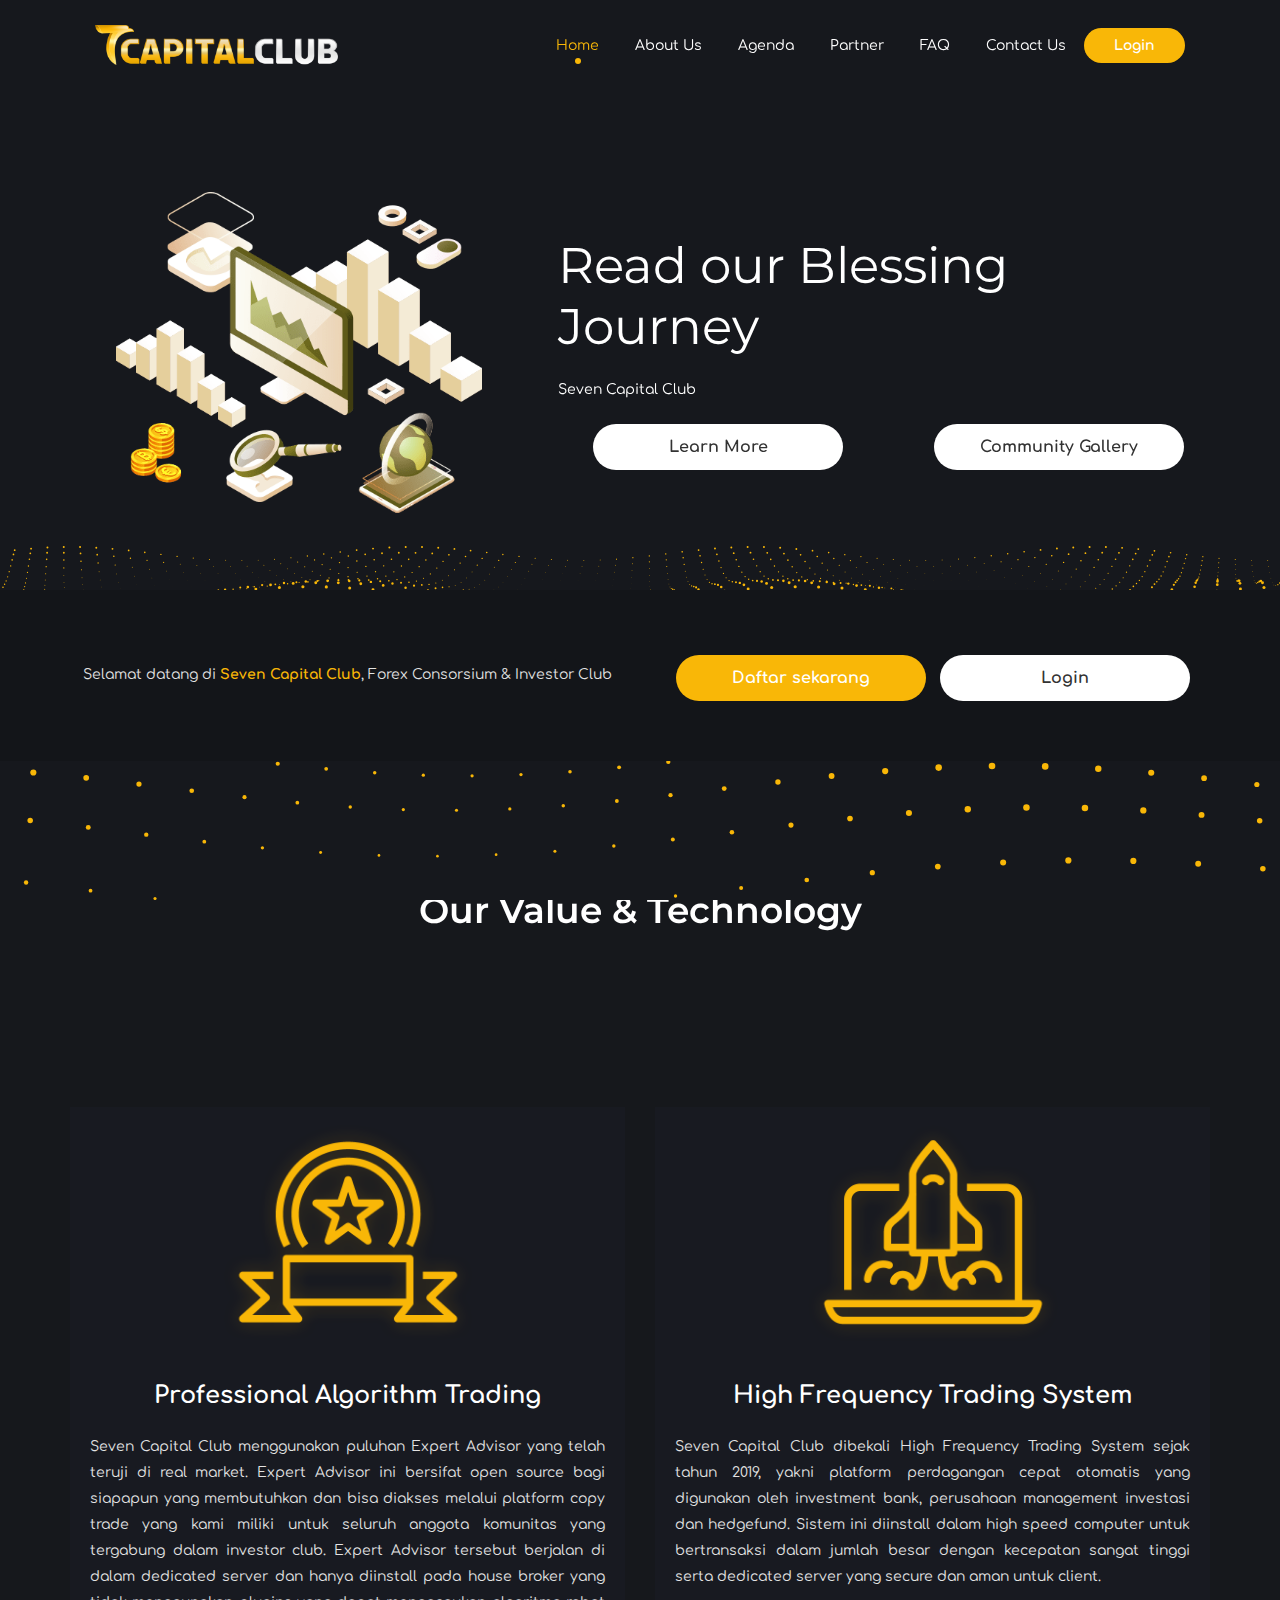
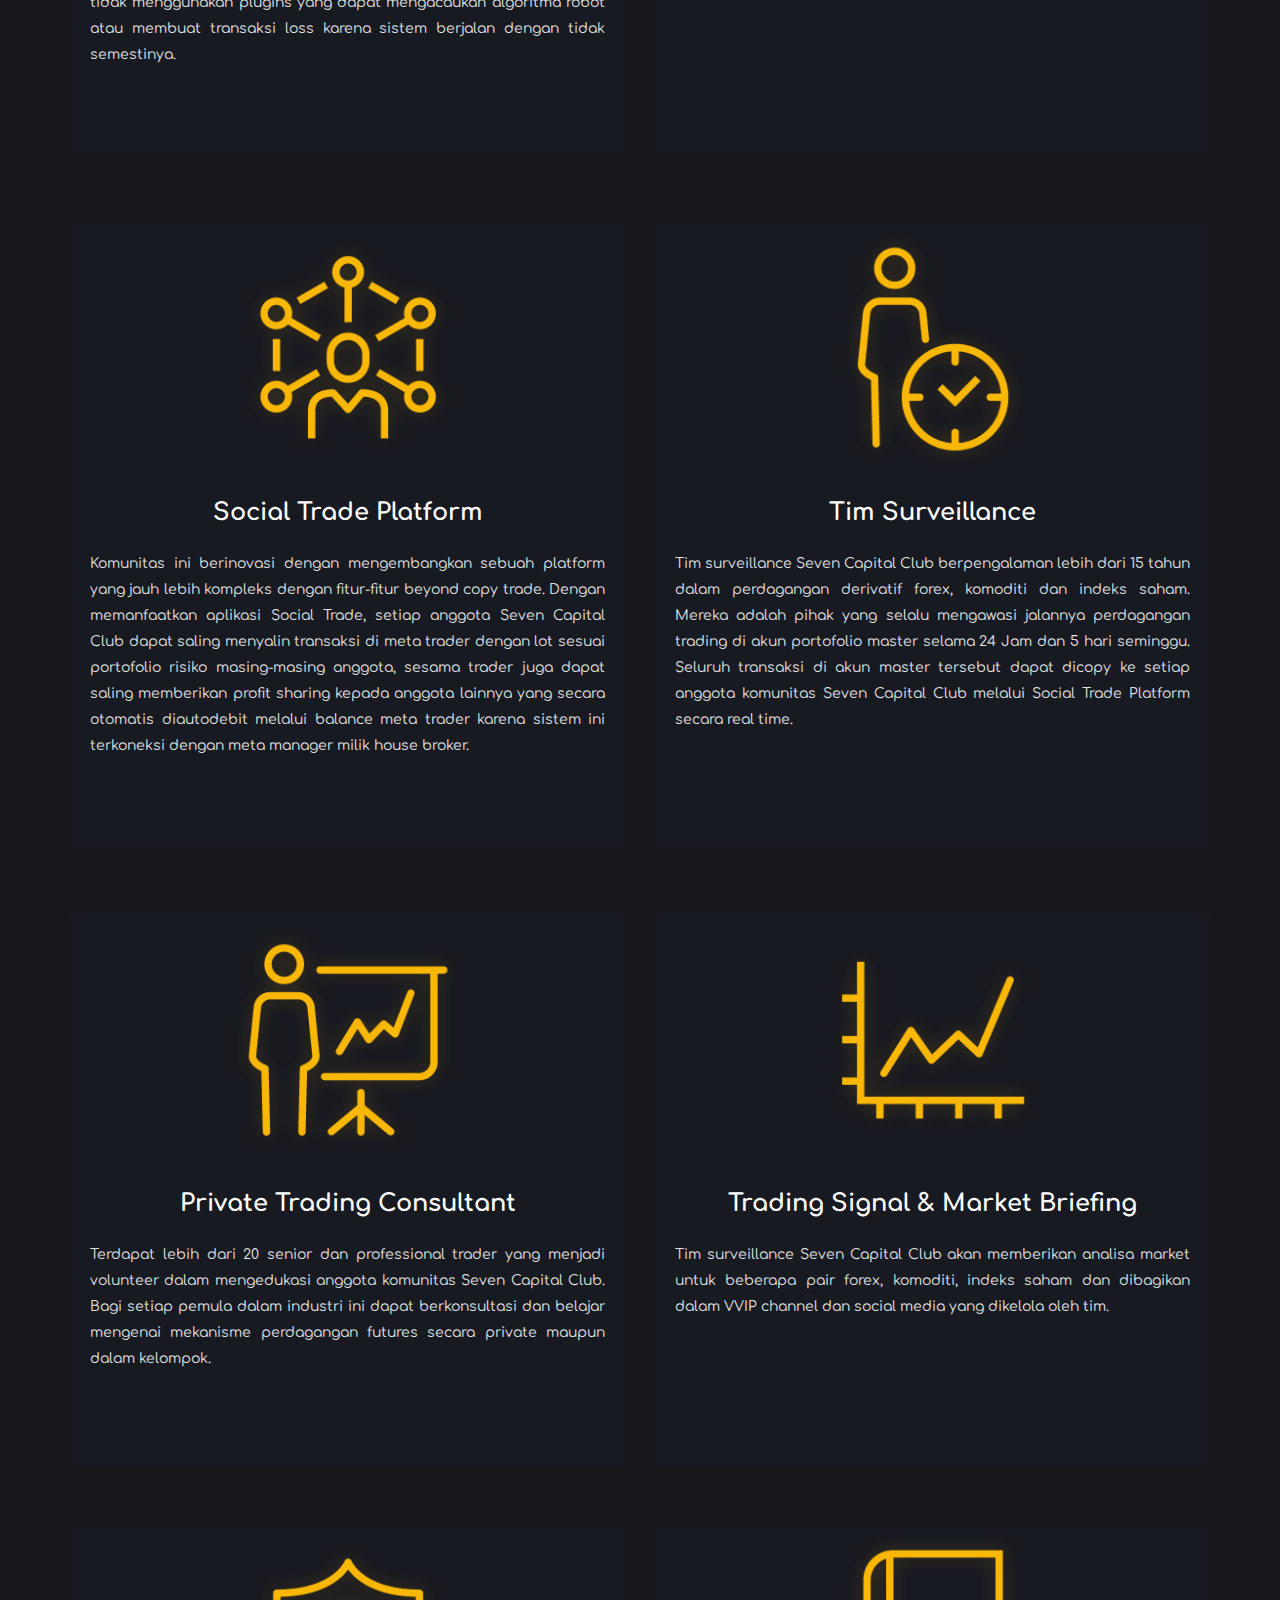
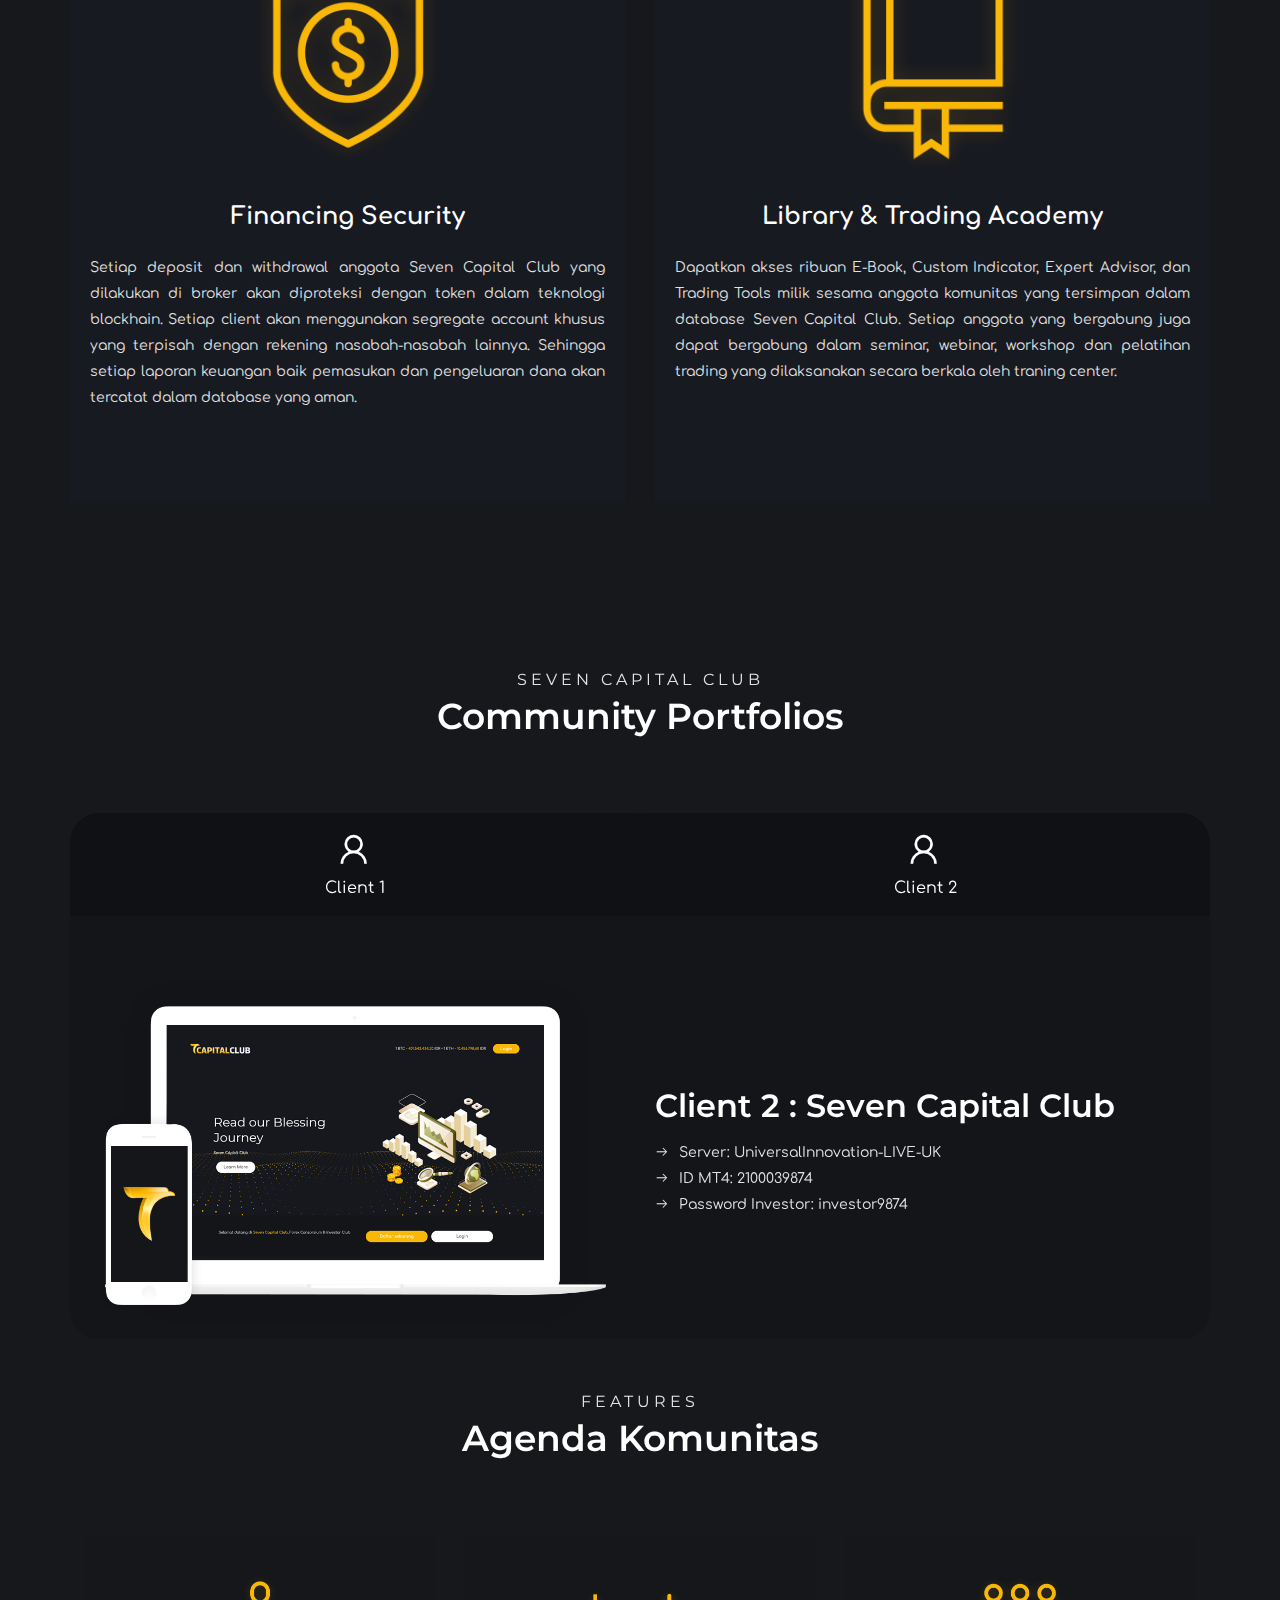
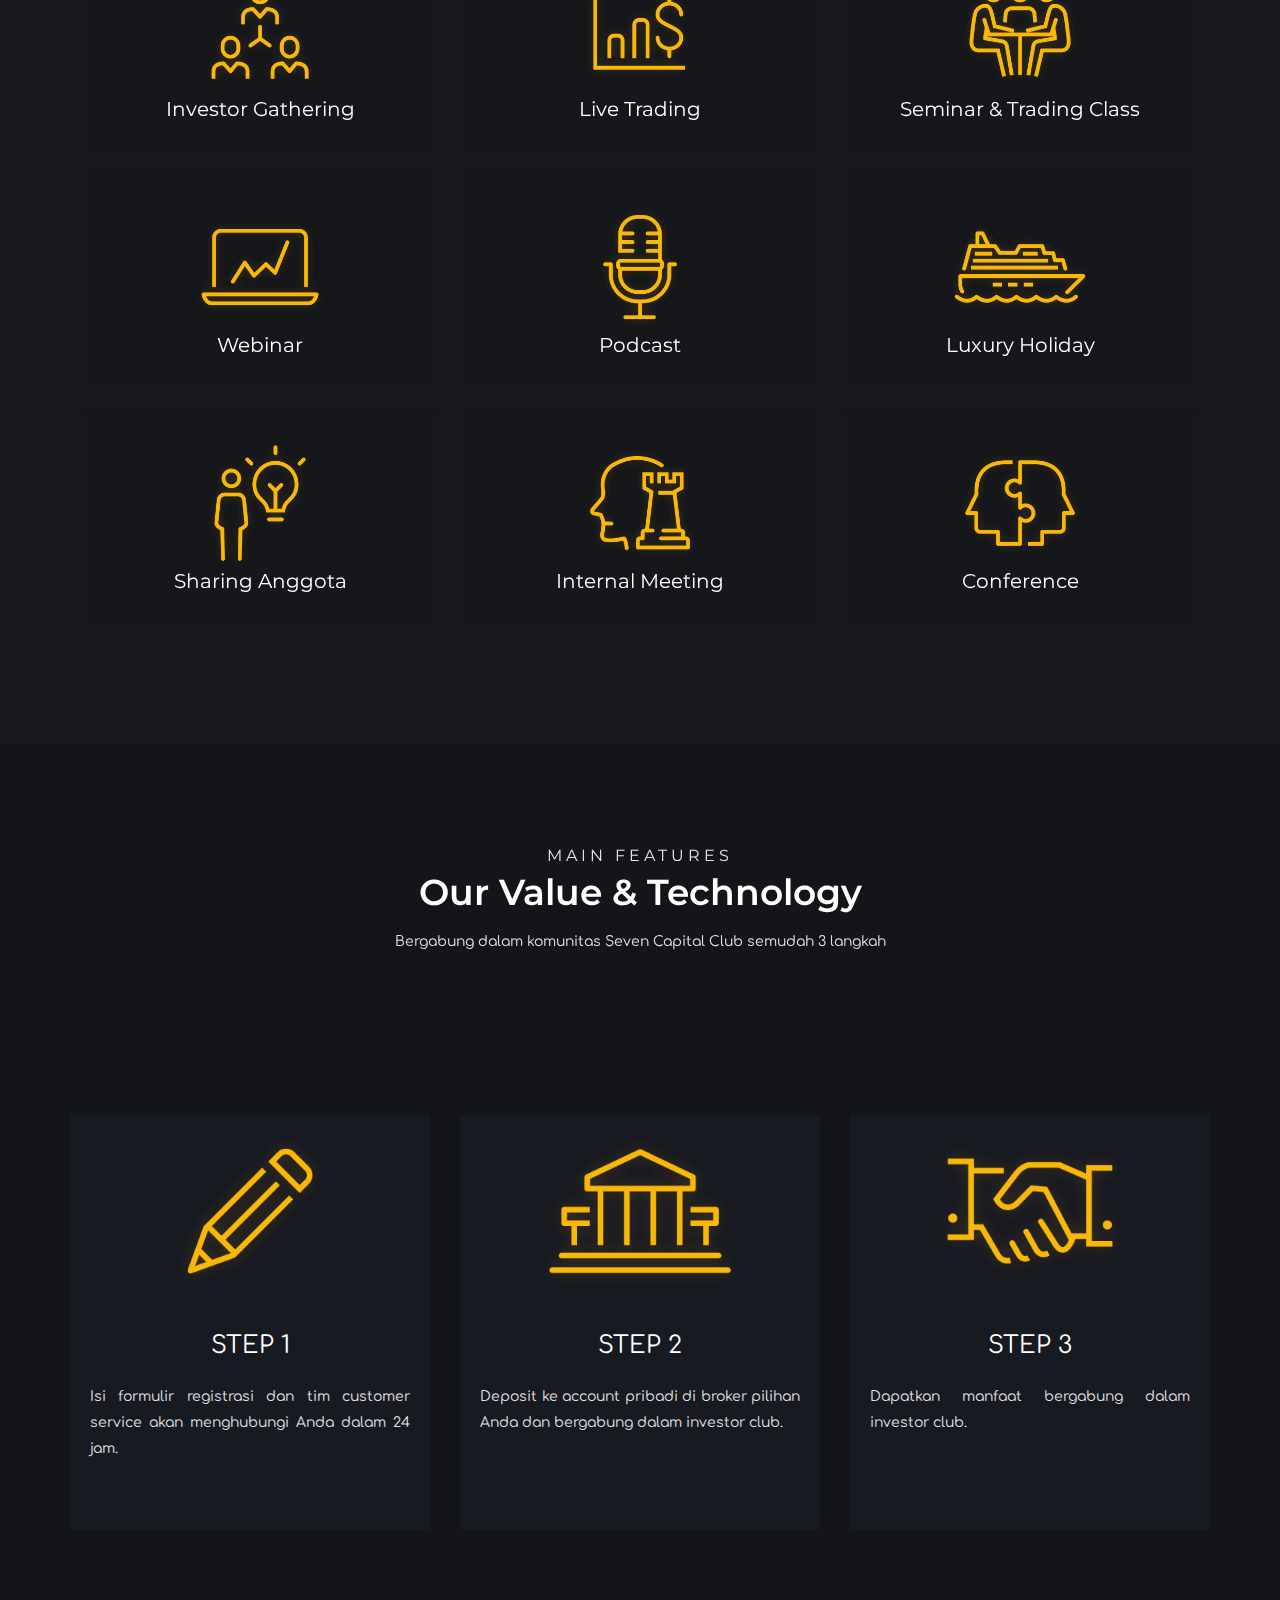
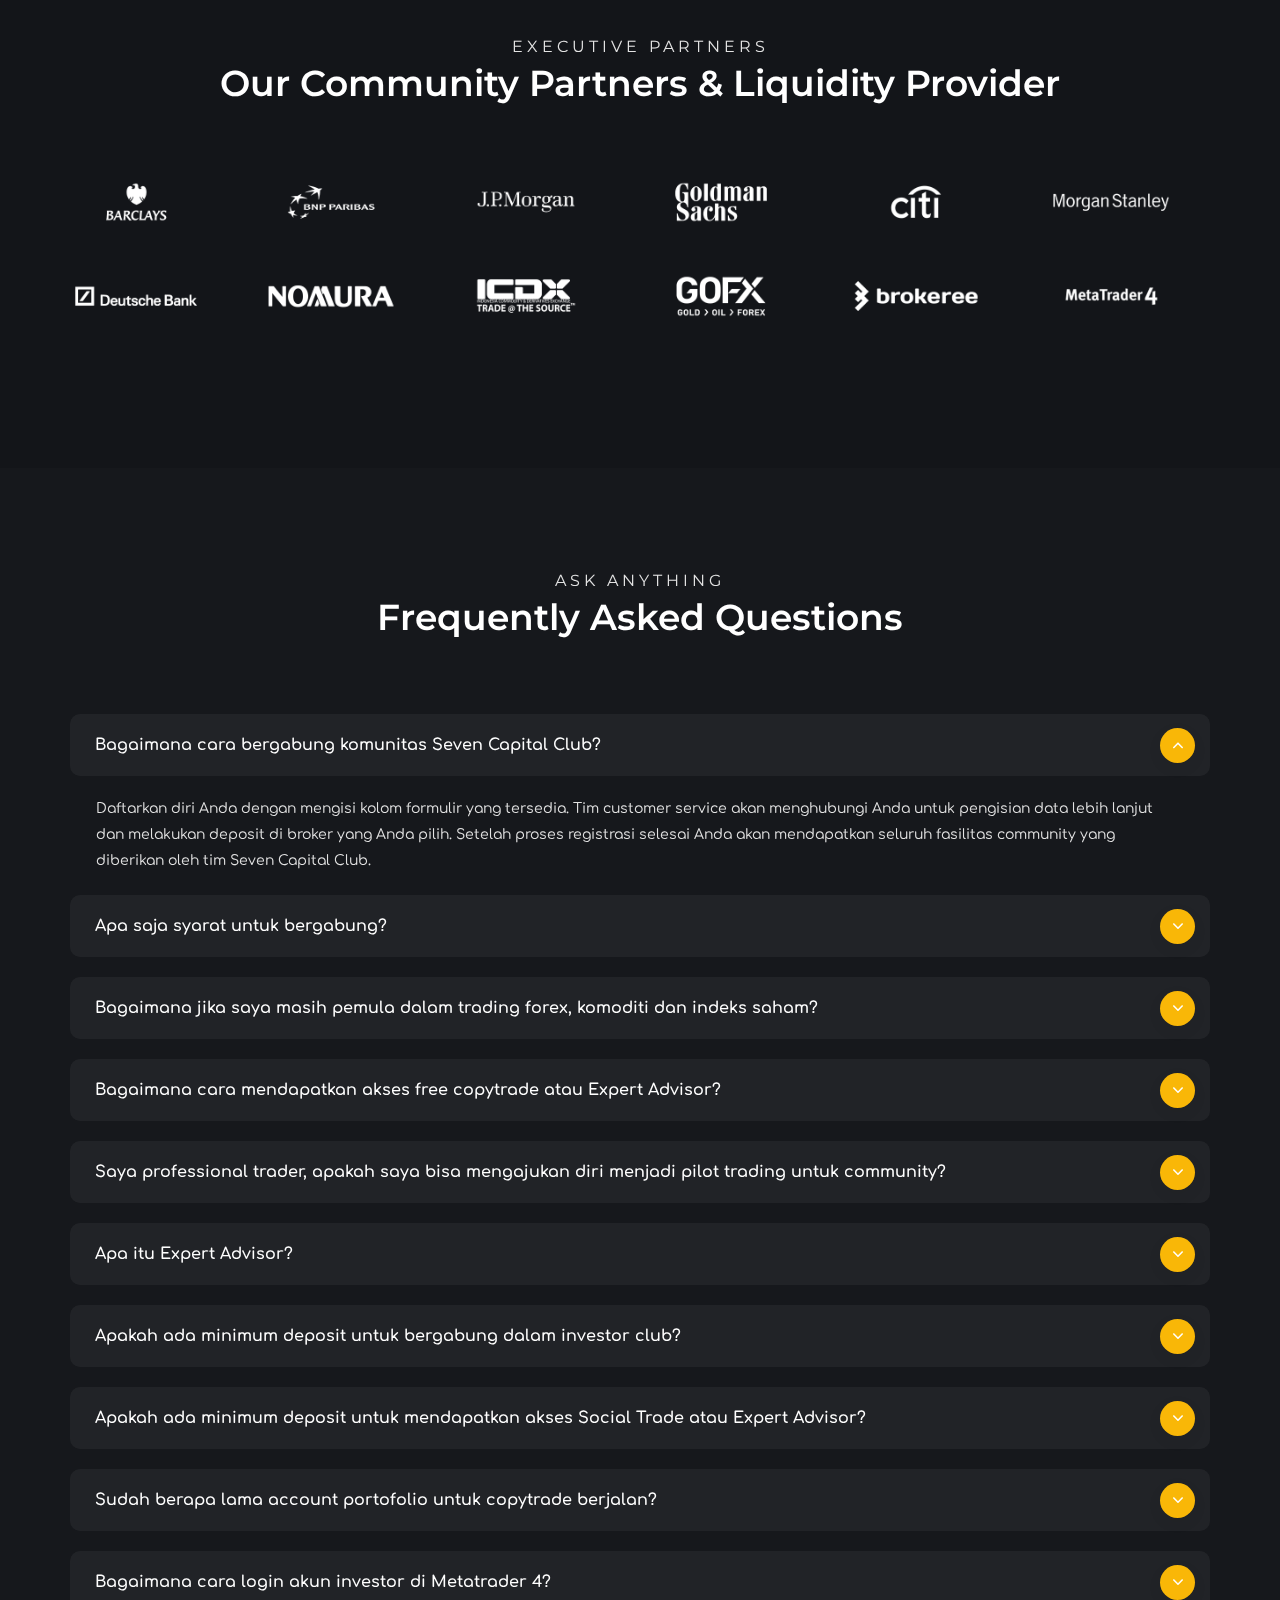
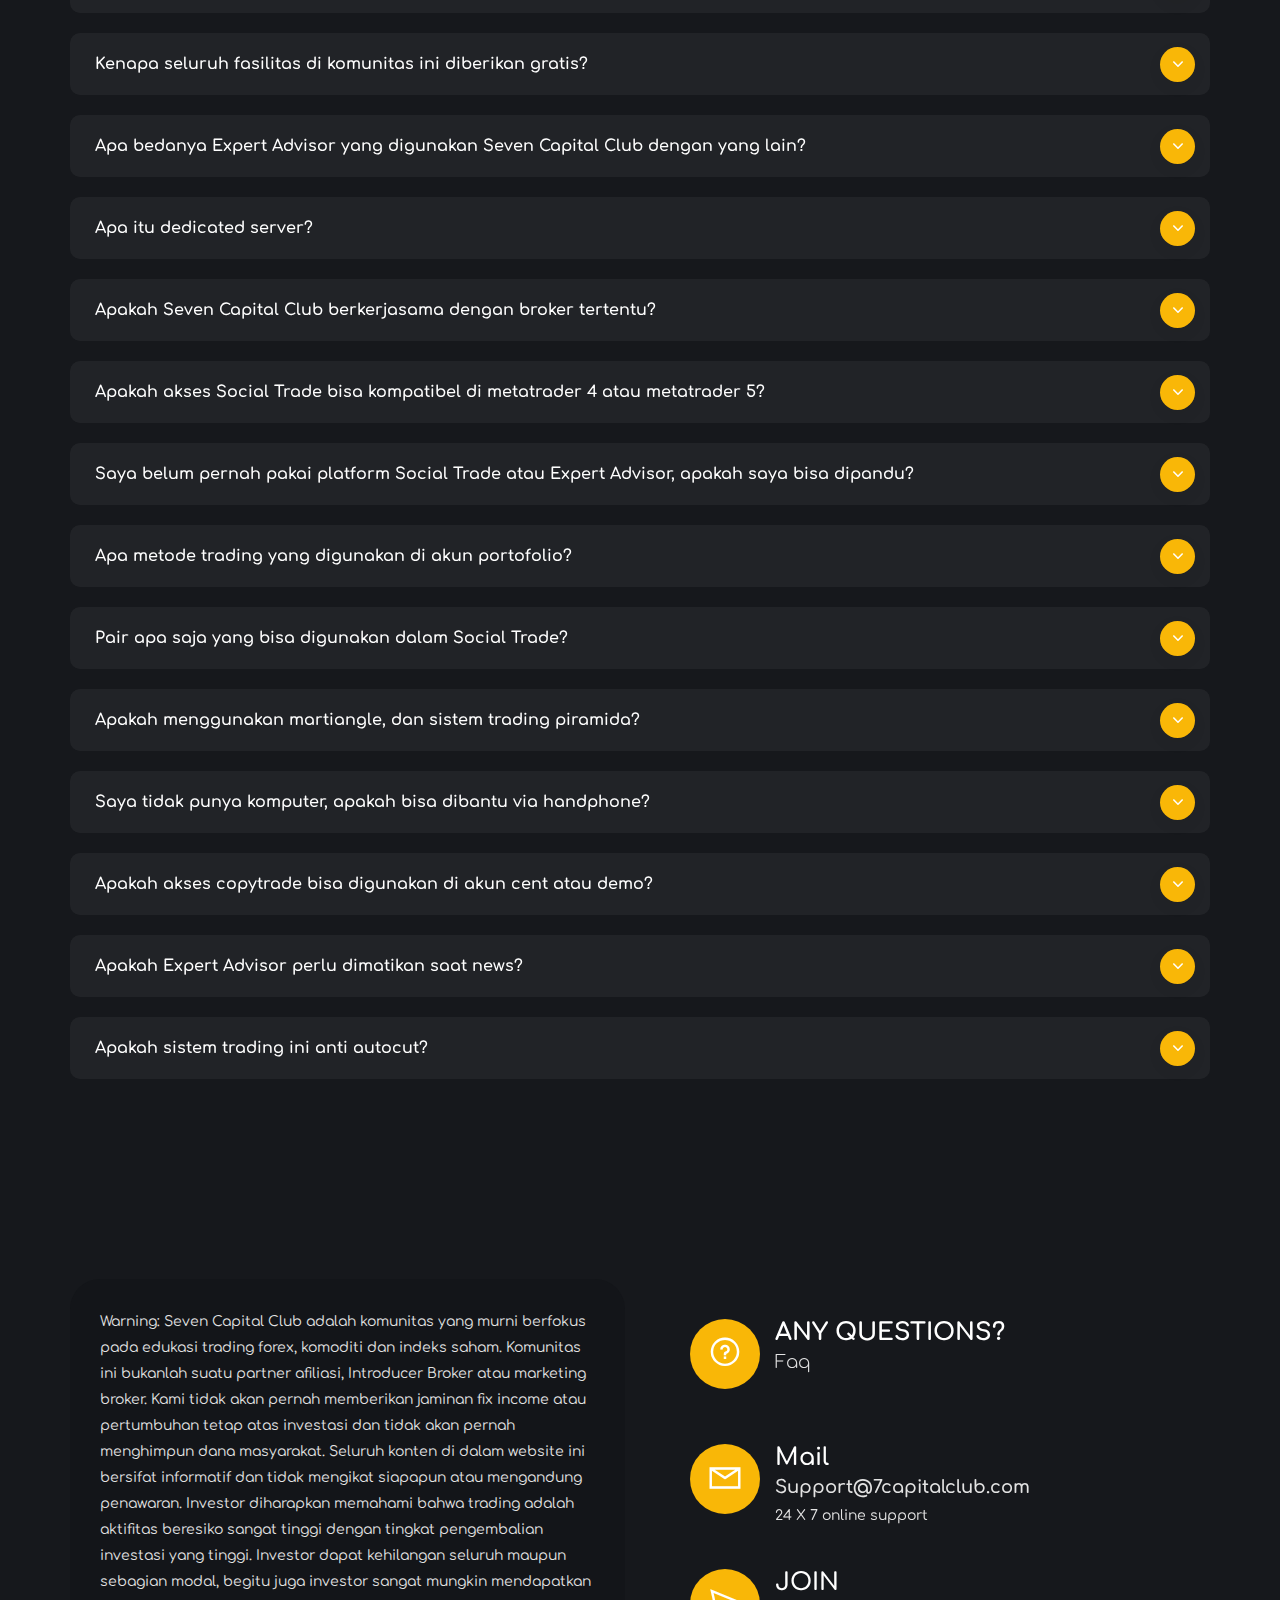
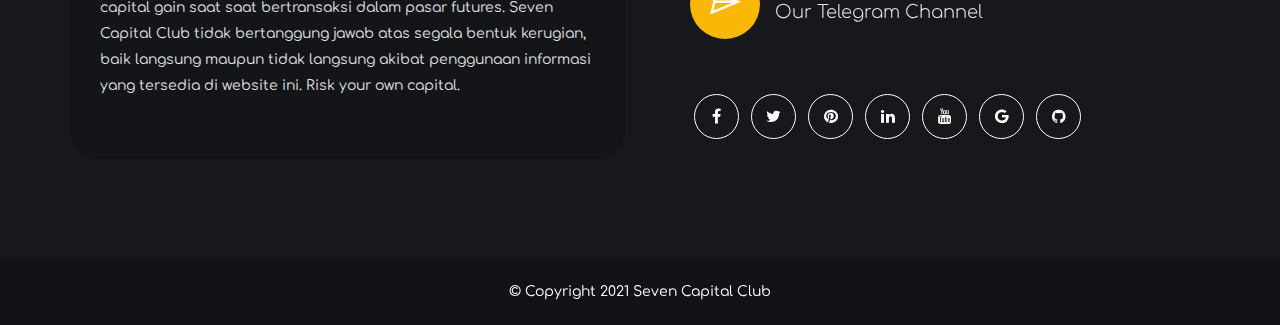
==== commit d40678a0: "Merge branch 'main' of https://github.com/allmediaindo/7capitalclub into main" ====
--- a/index.html
+++ b/index.html
@@ -27,7 +27,6 @@
     <meta name="theme-color" content="#ffffff">
     
     
-    <!-- Google Fonts -->
     <link href="https://fonts.googleapis.com/css?family=Comfortaa:300,400,700" rel="stylesheet">
     <link href="https://fonts.googleapis.com/css?family=Montserrat:100i,200,300,400,700,800,900" rel="stylesheet">
     <!-- Bootstrap CSS -->
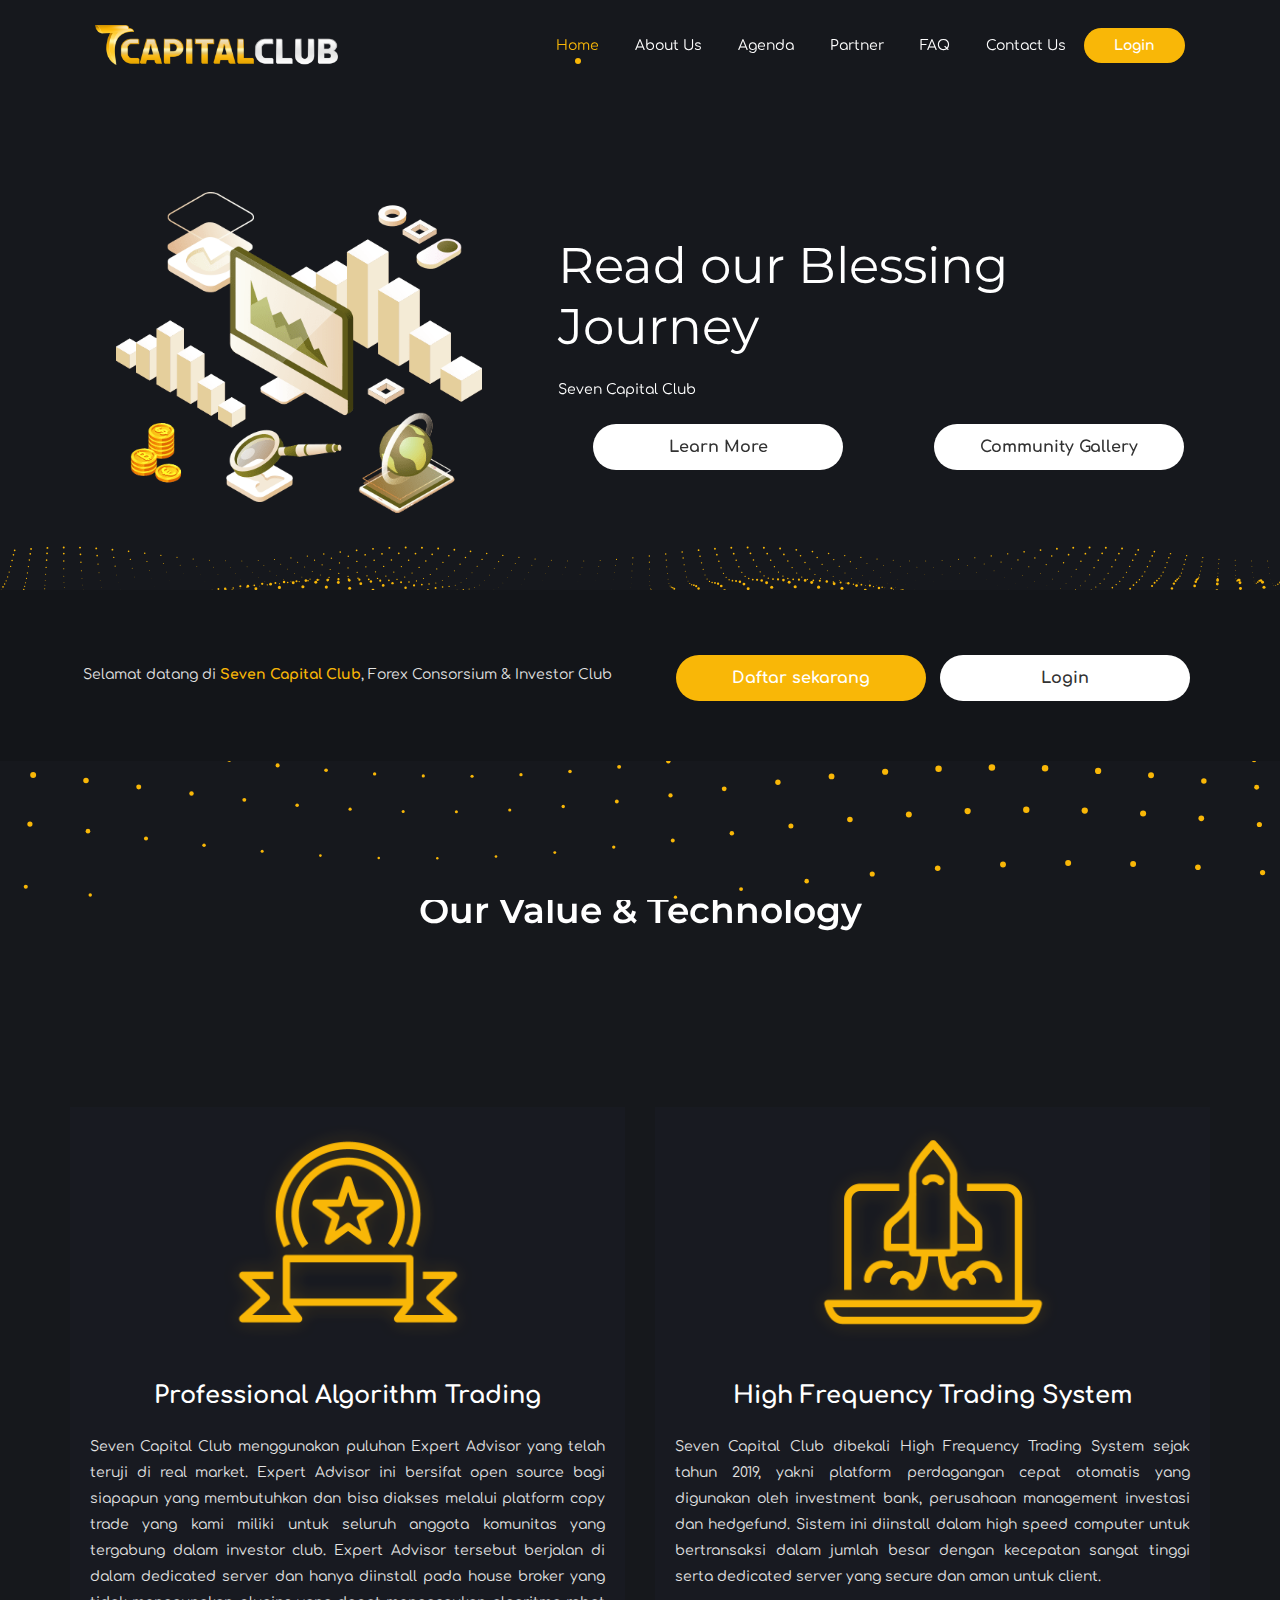
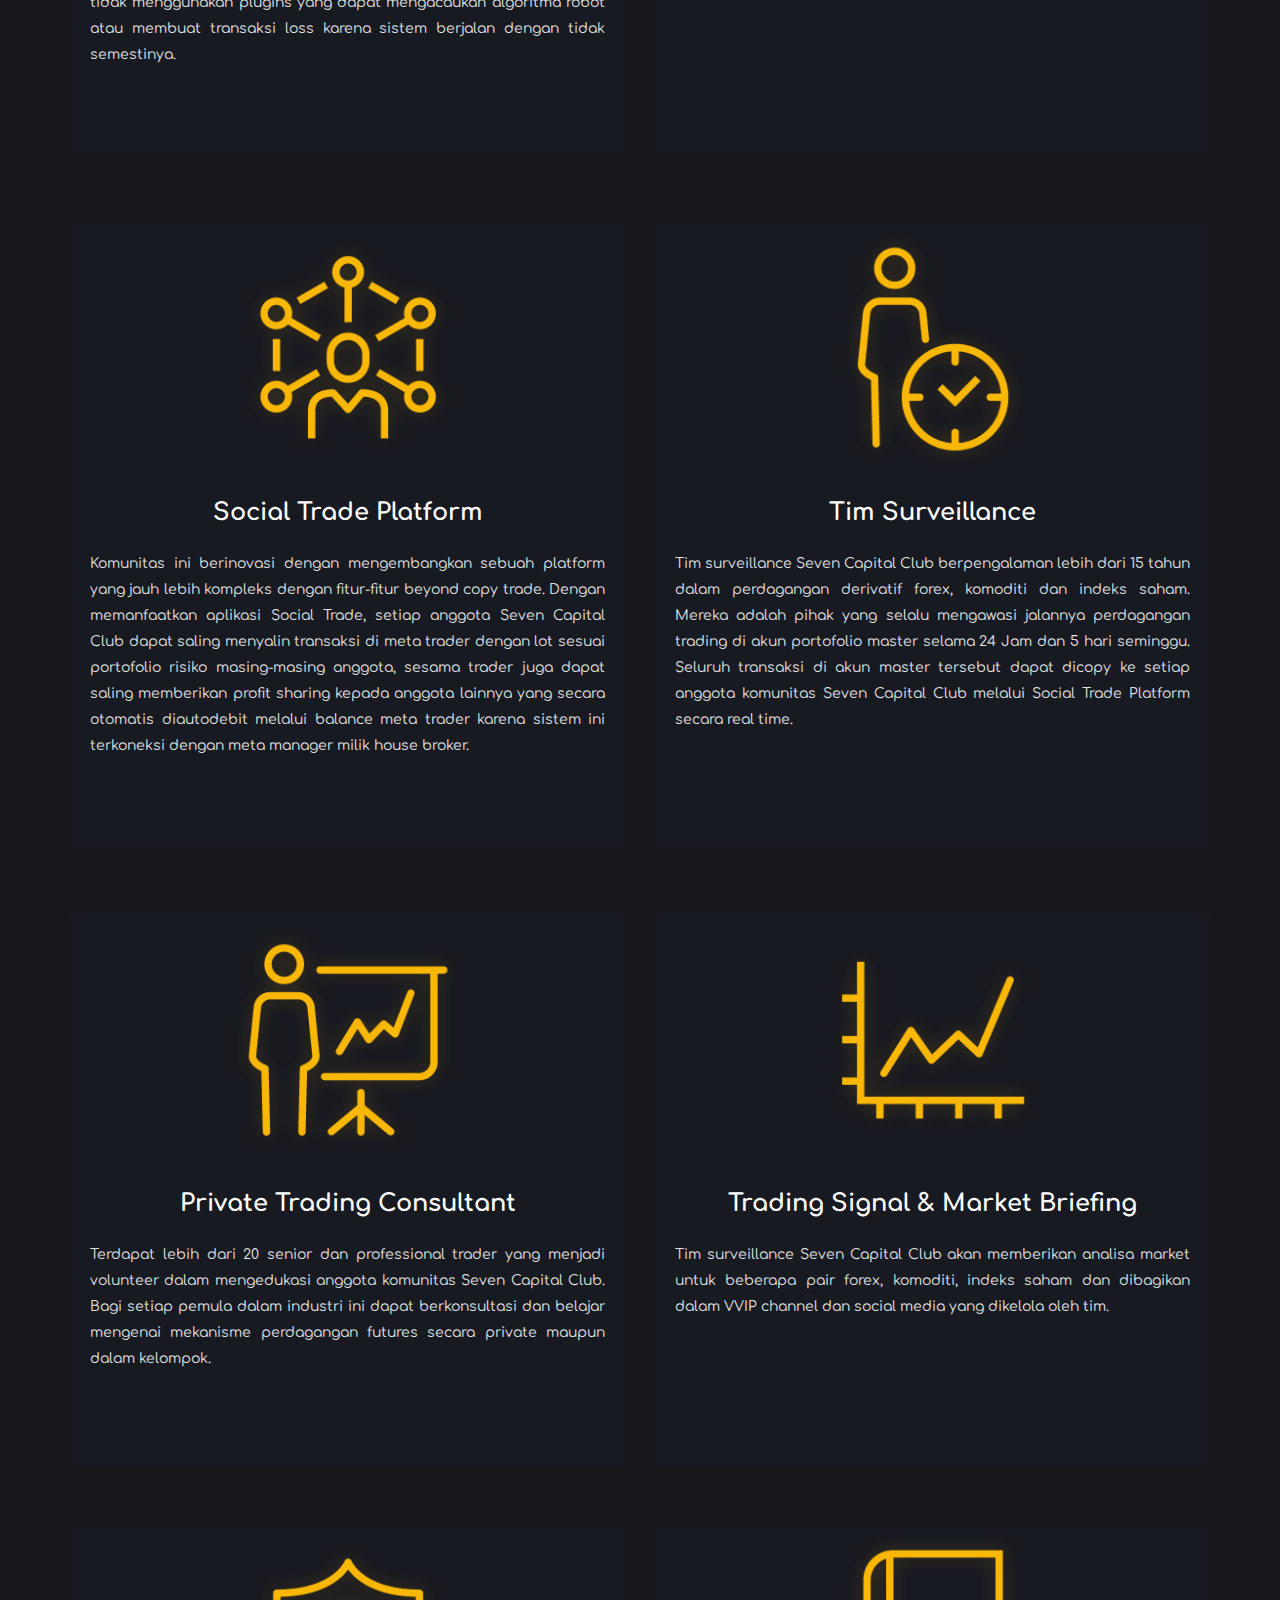
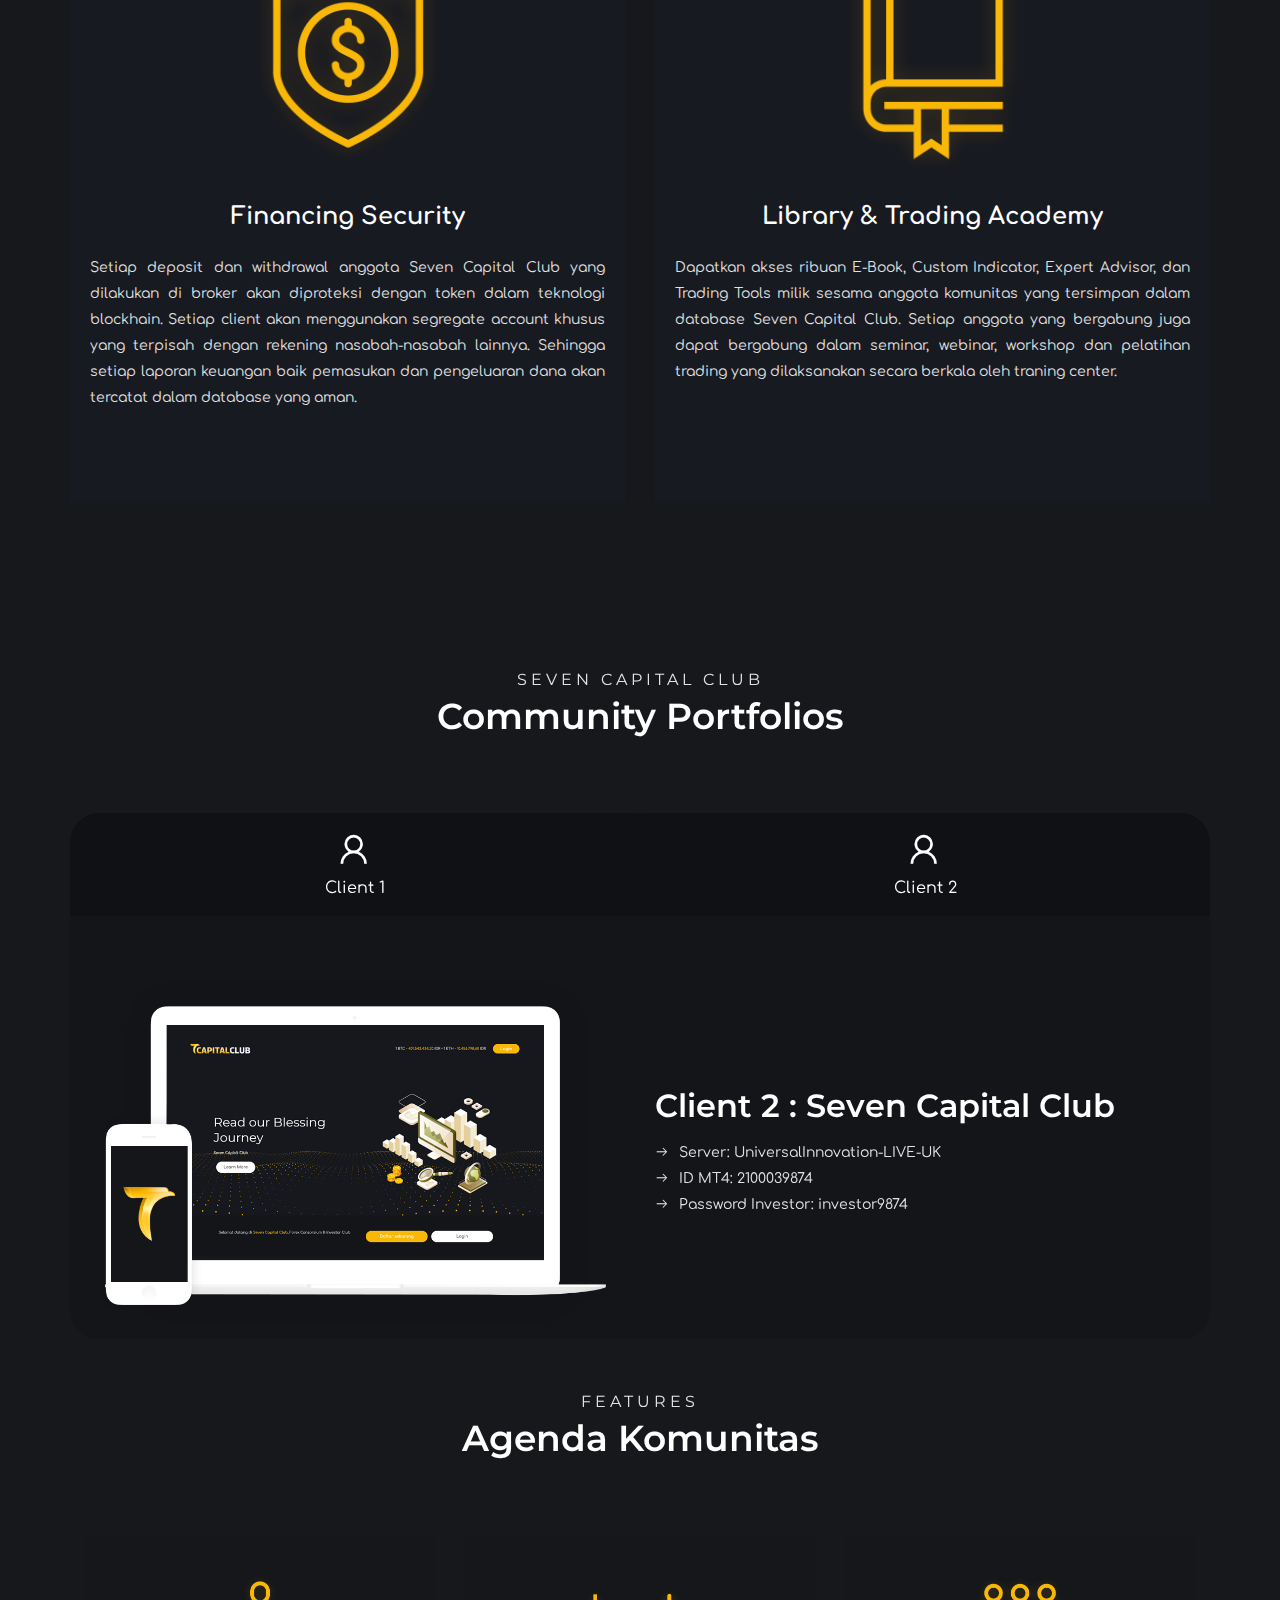
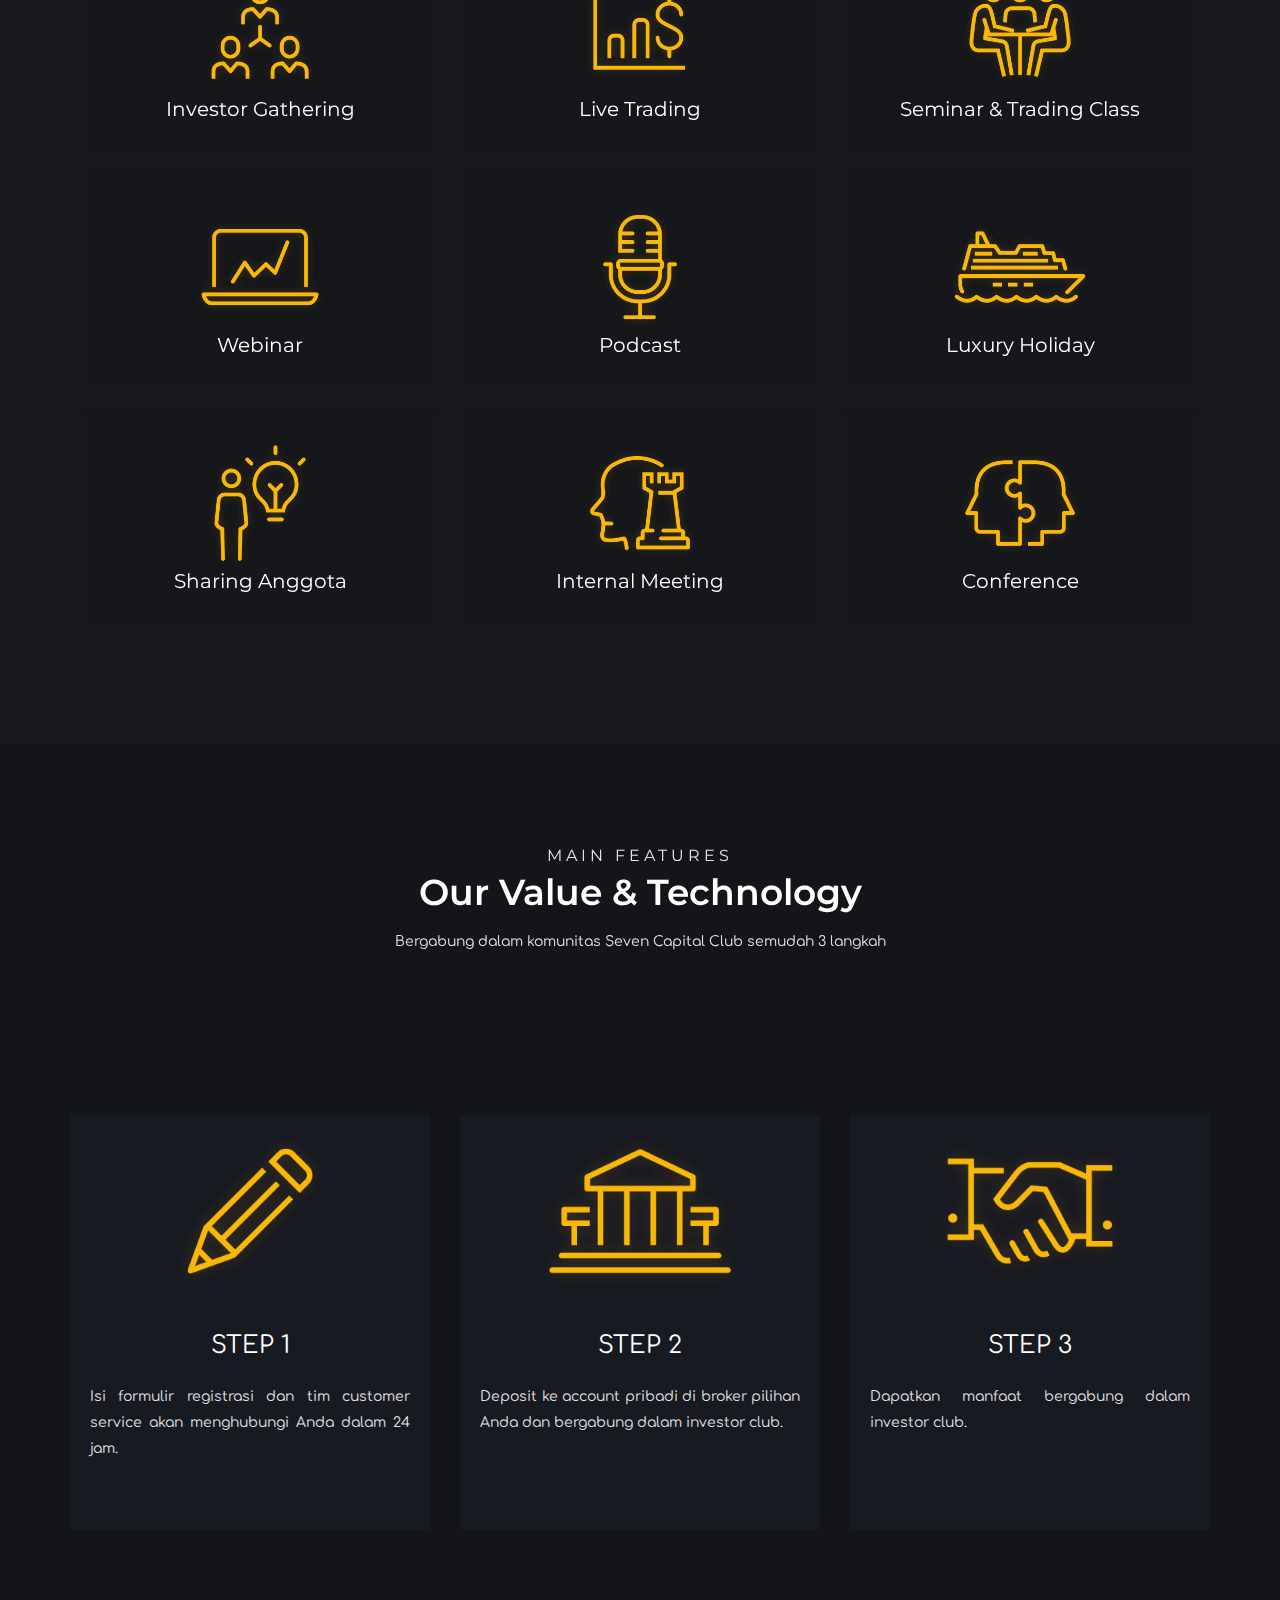
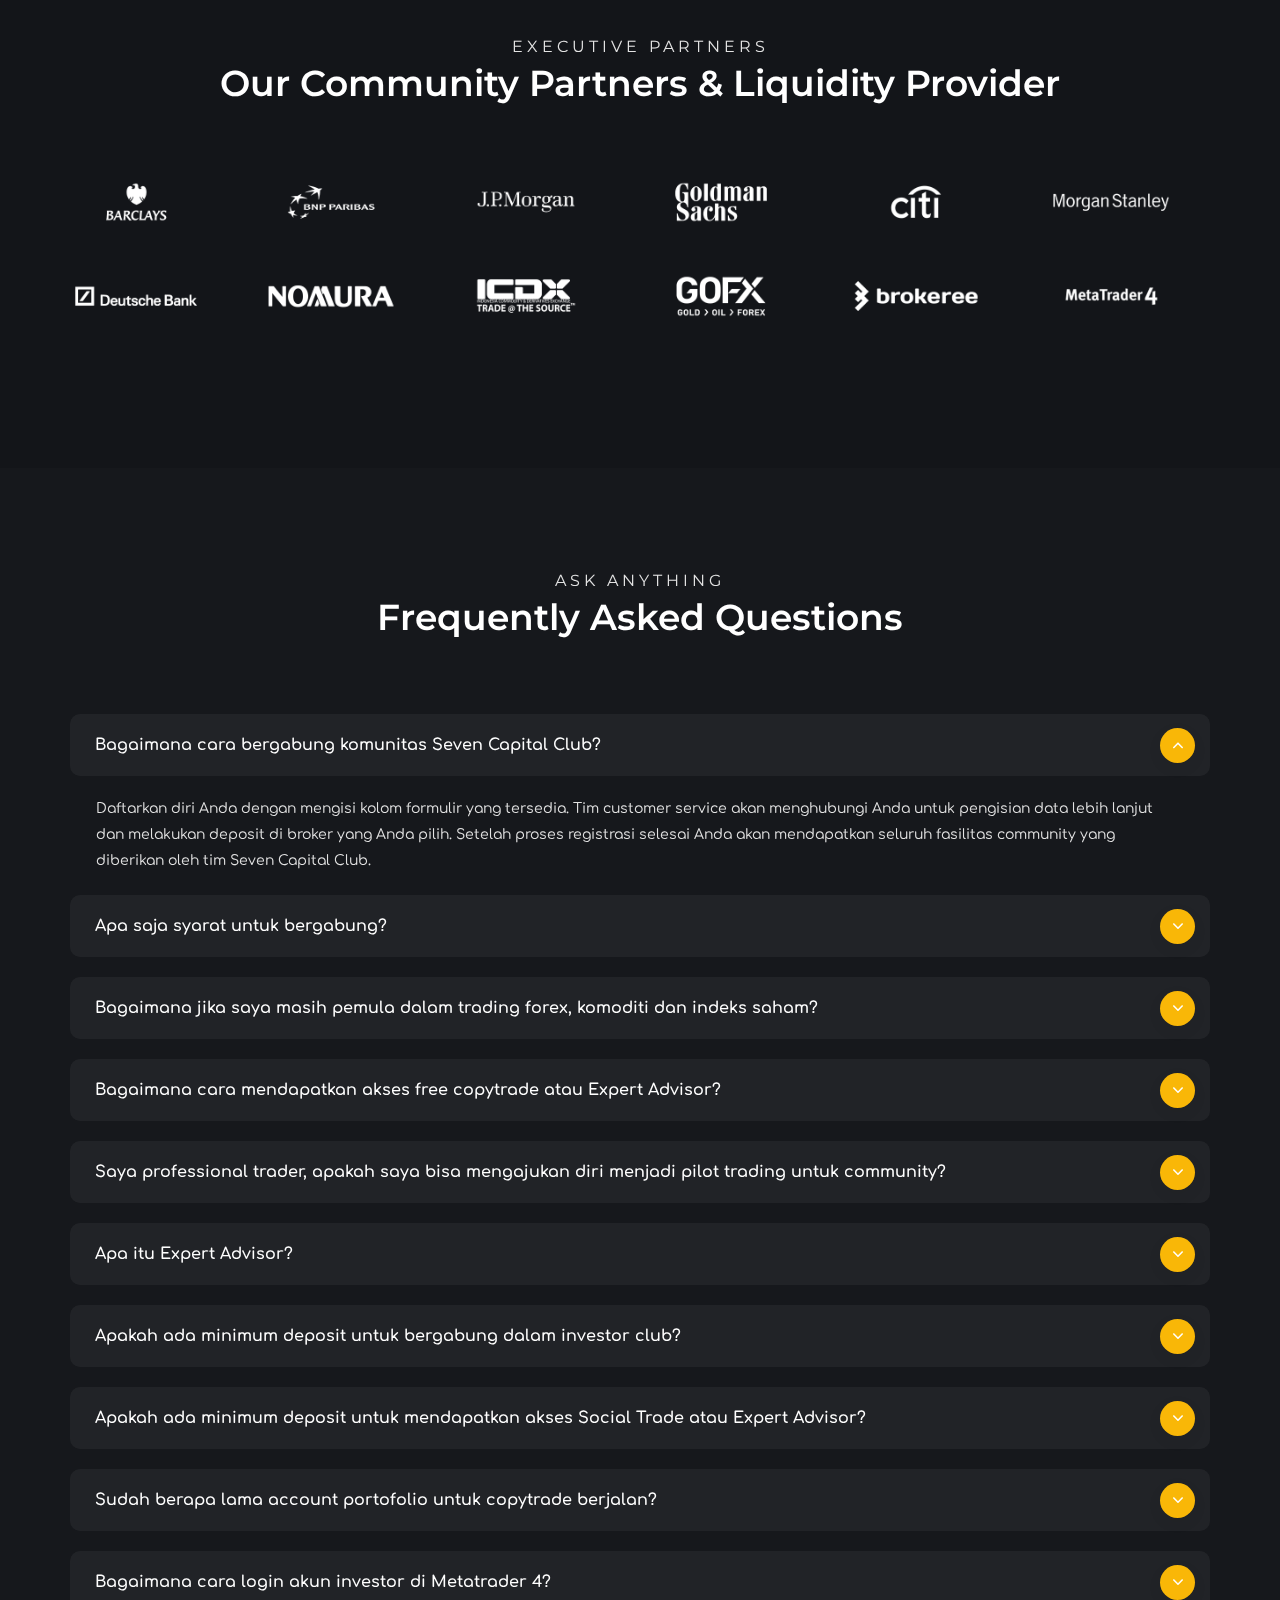
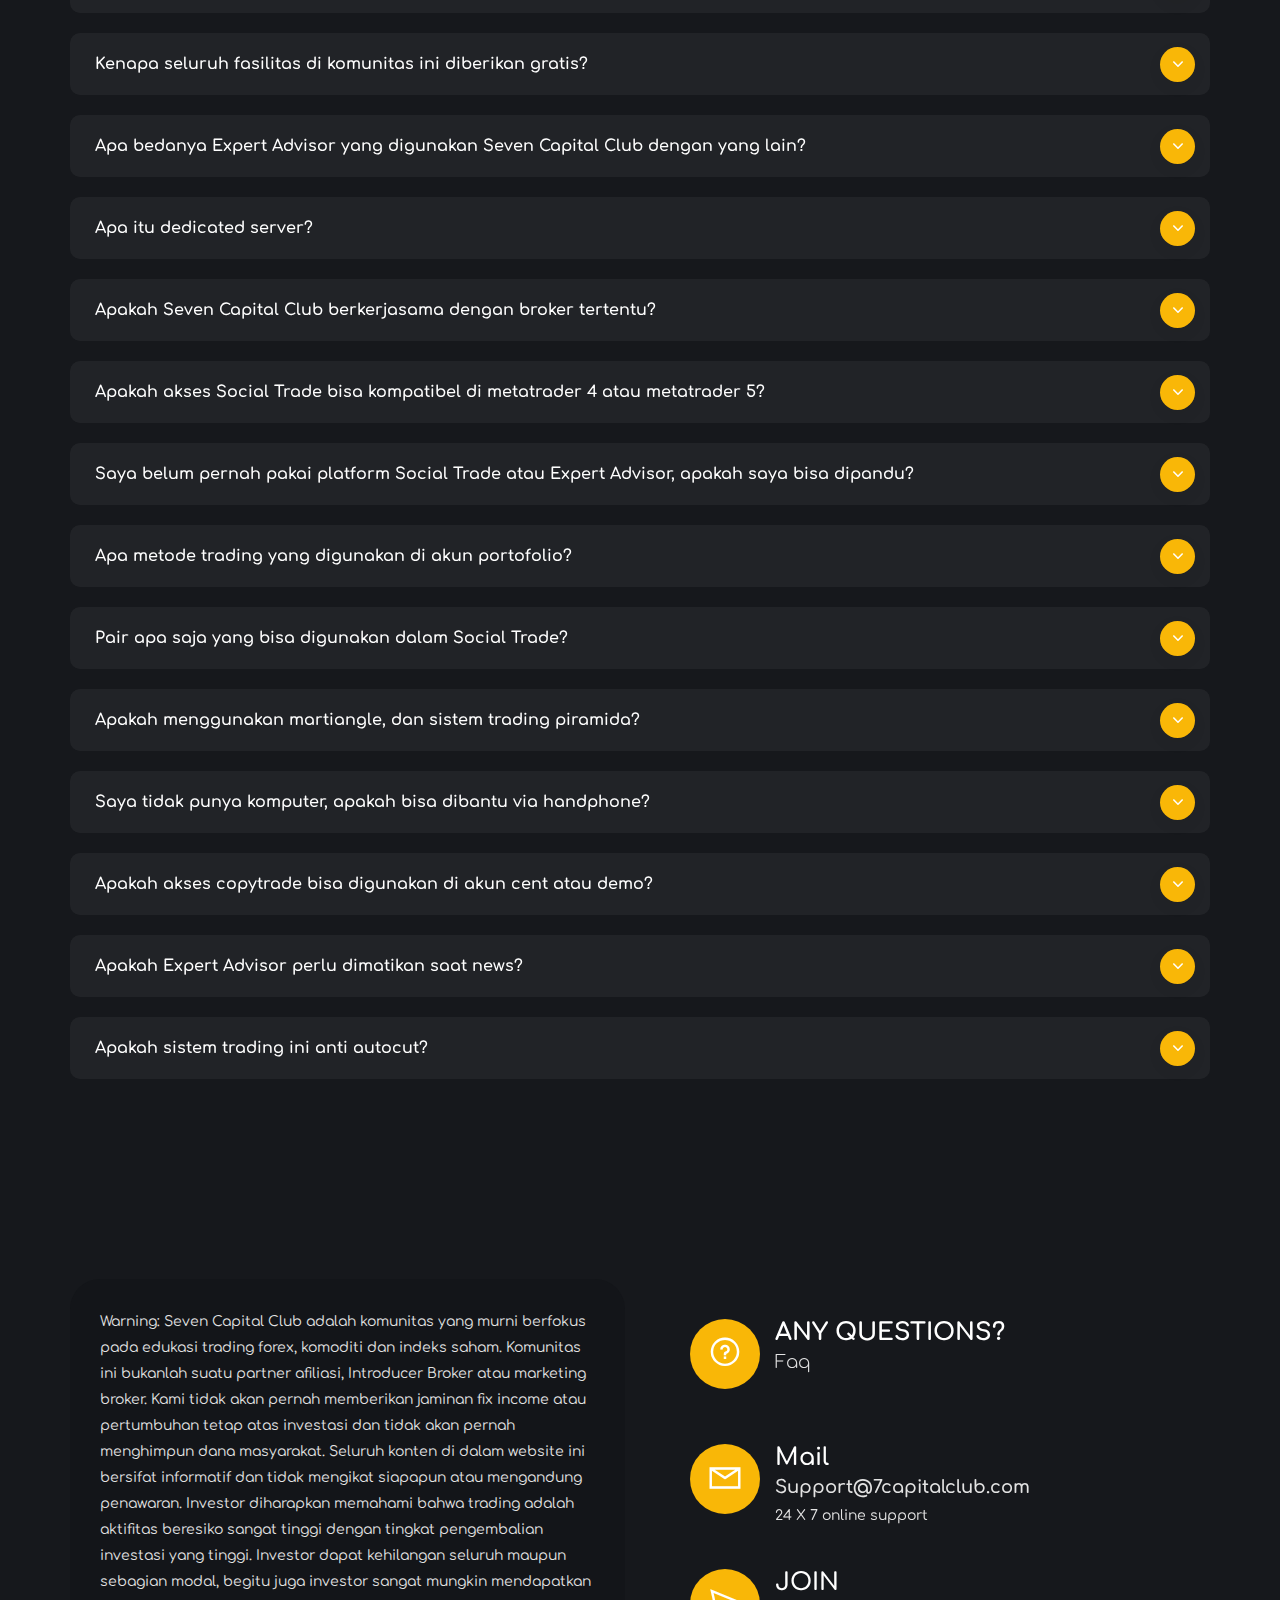
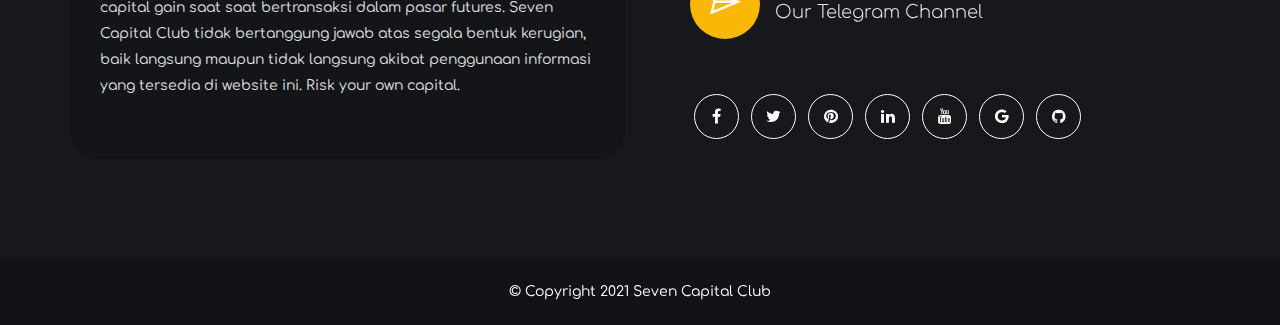
==== commit 6319bab5: "Update index.html" ====
--- a/index.html
+++ b/index.html
@@ -5,7 +5,7 @@
     <!-- Required meta tags -->
     <meta charset="utf-8">
     <meta name="viewport" content="width=device-width, initial-scale=1, shrink-to-fit=no">
-    <title>Seven Capital Club |||| Forex Consorsium & Investor Club</title>
+    <title>Seven Capital Club | Forex Consorsium & Investor Club2</title>
     <!-- Favicon -->
     
     <link rel="apple-touch-icon" sizes="57x57" href="images/ico/apple-icon-57x57.png">
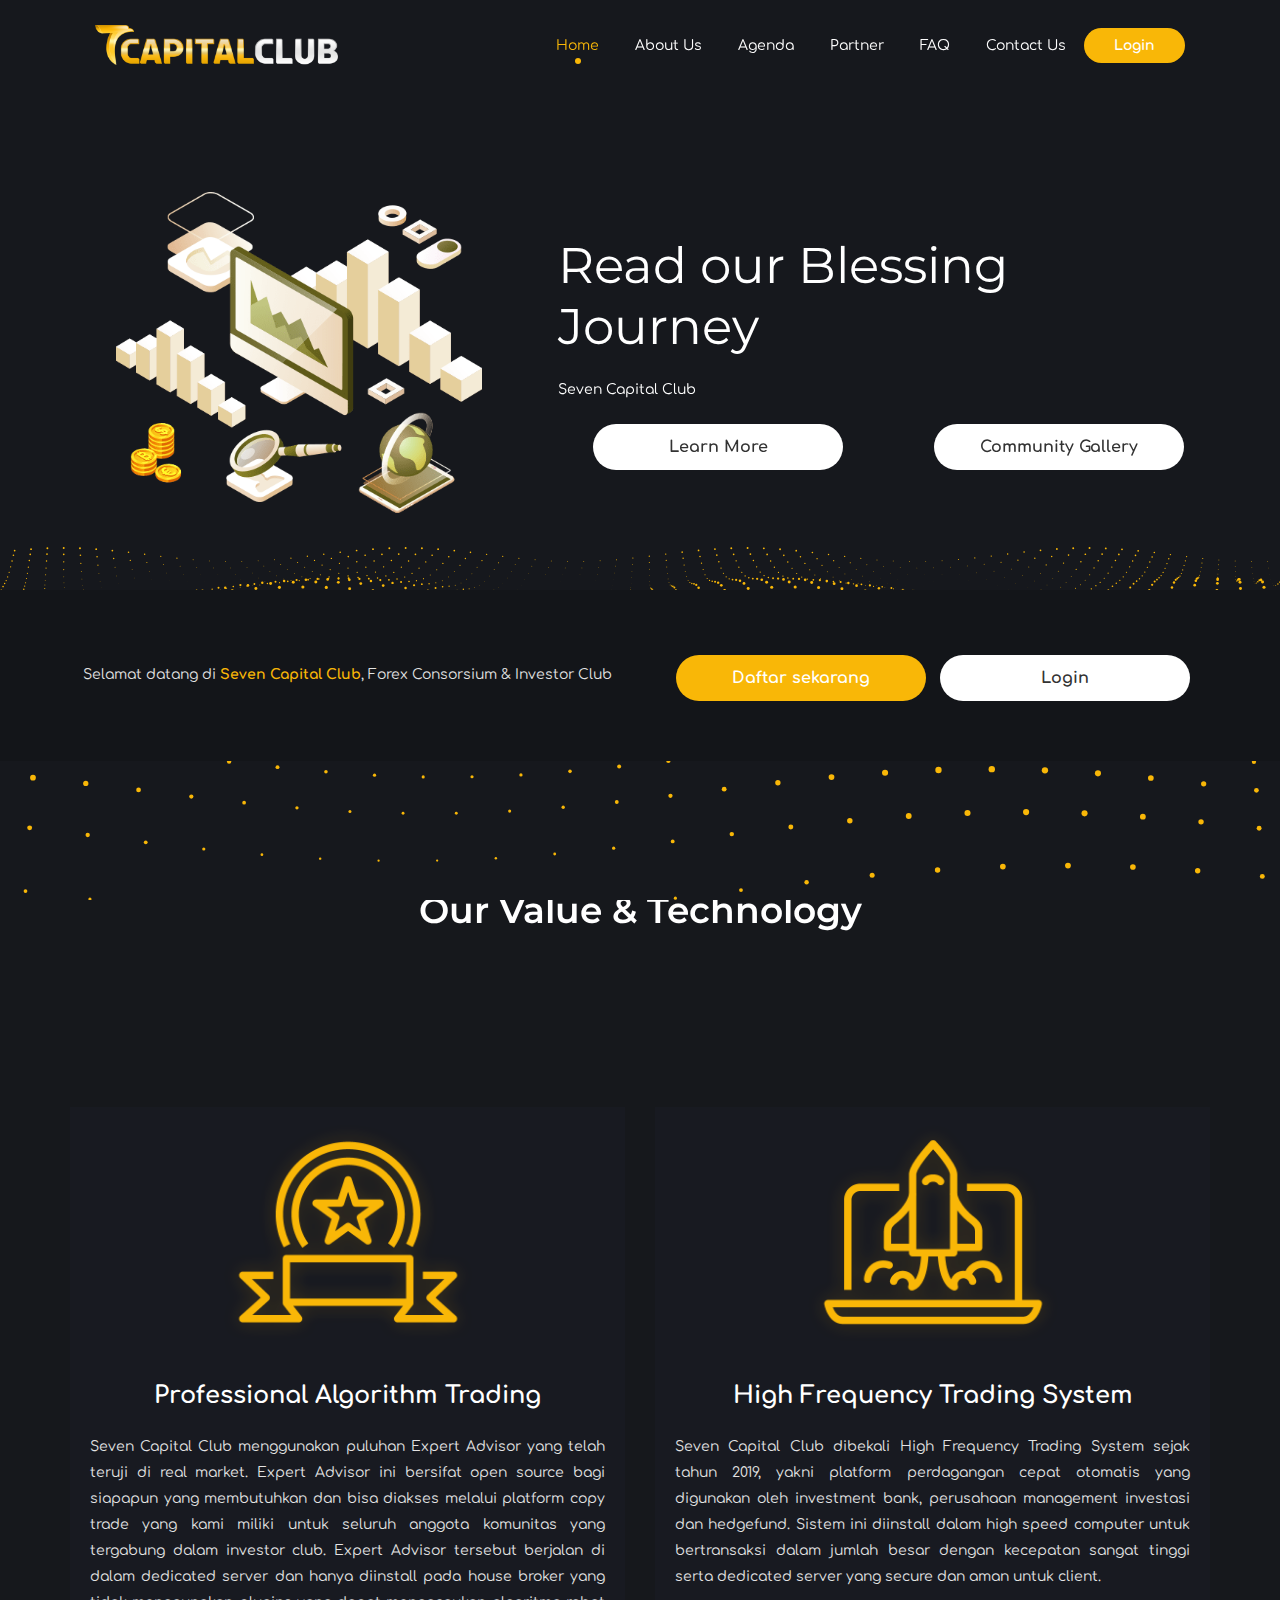
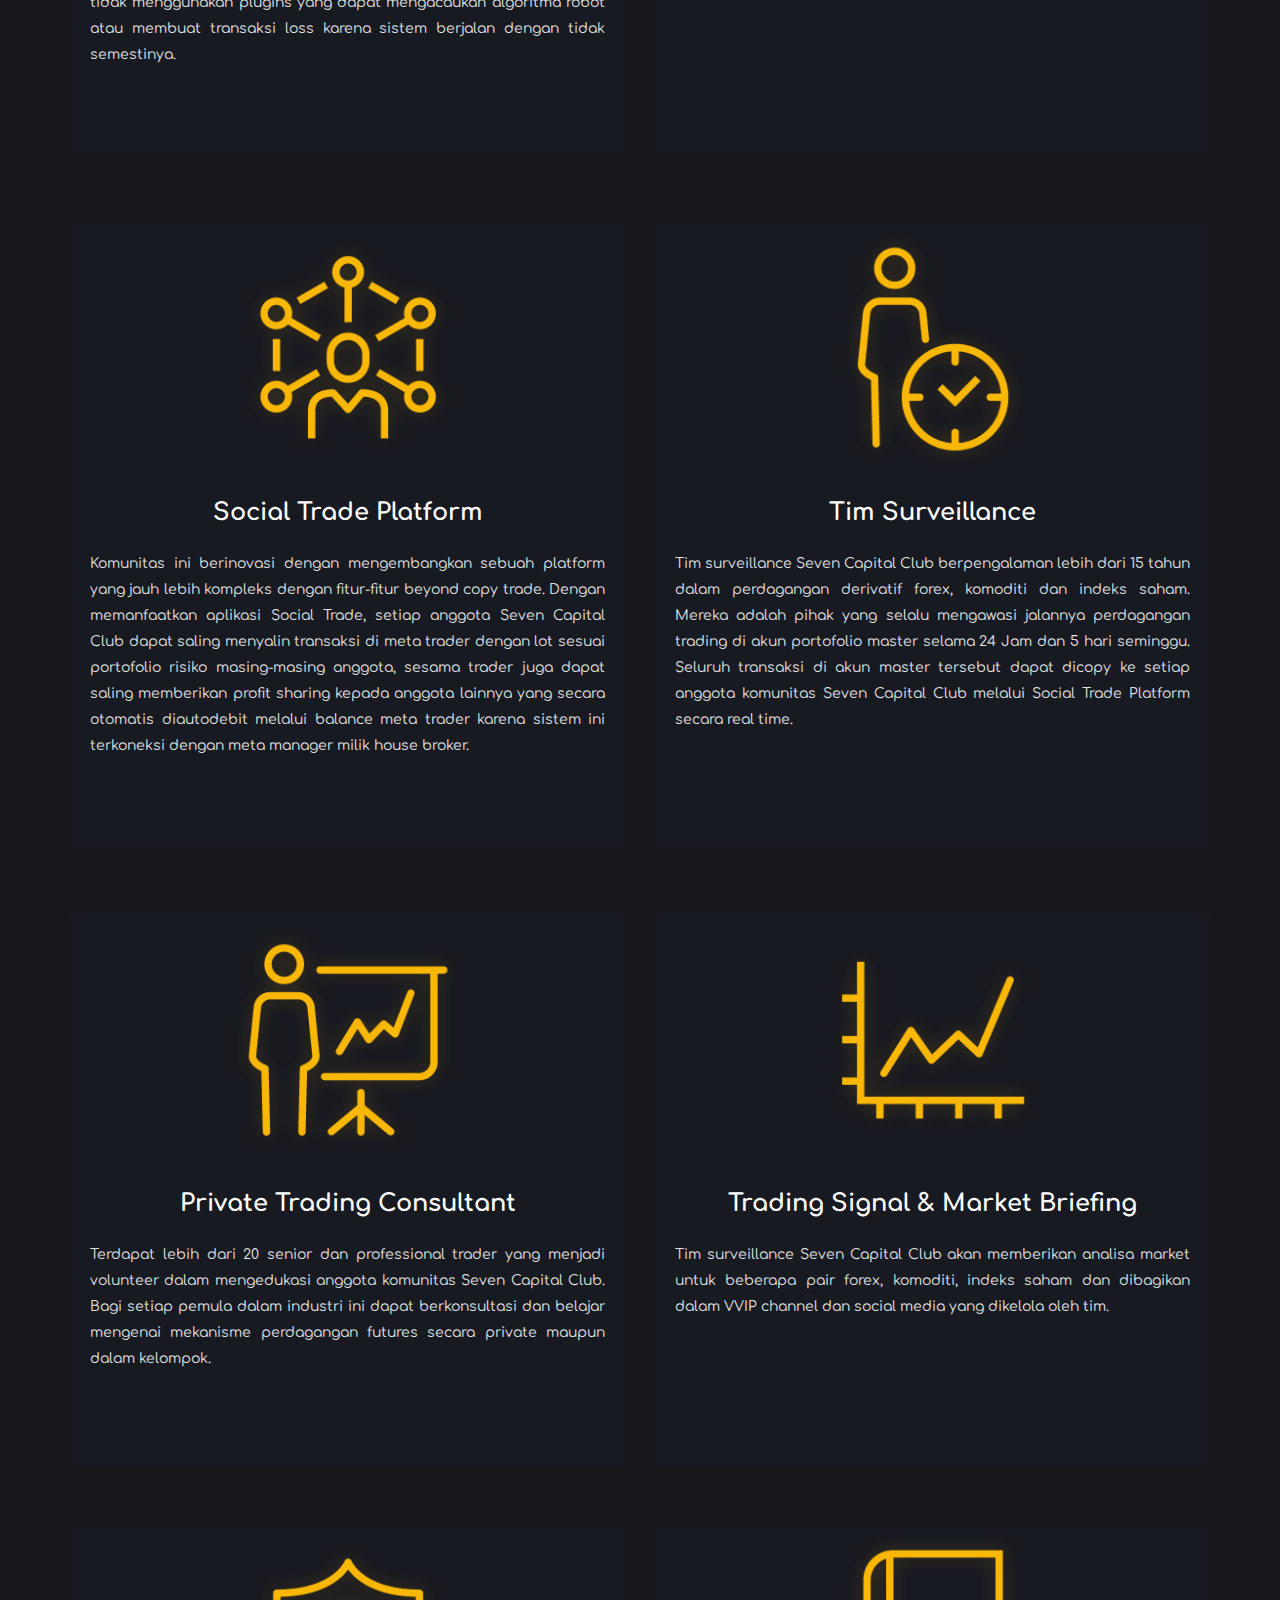
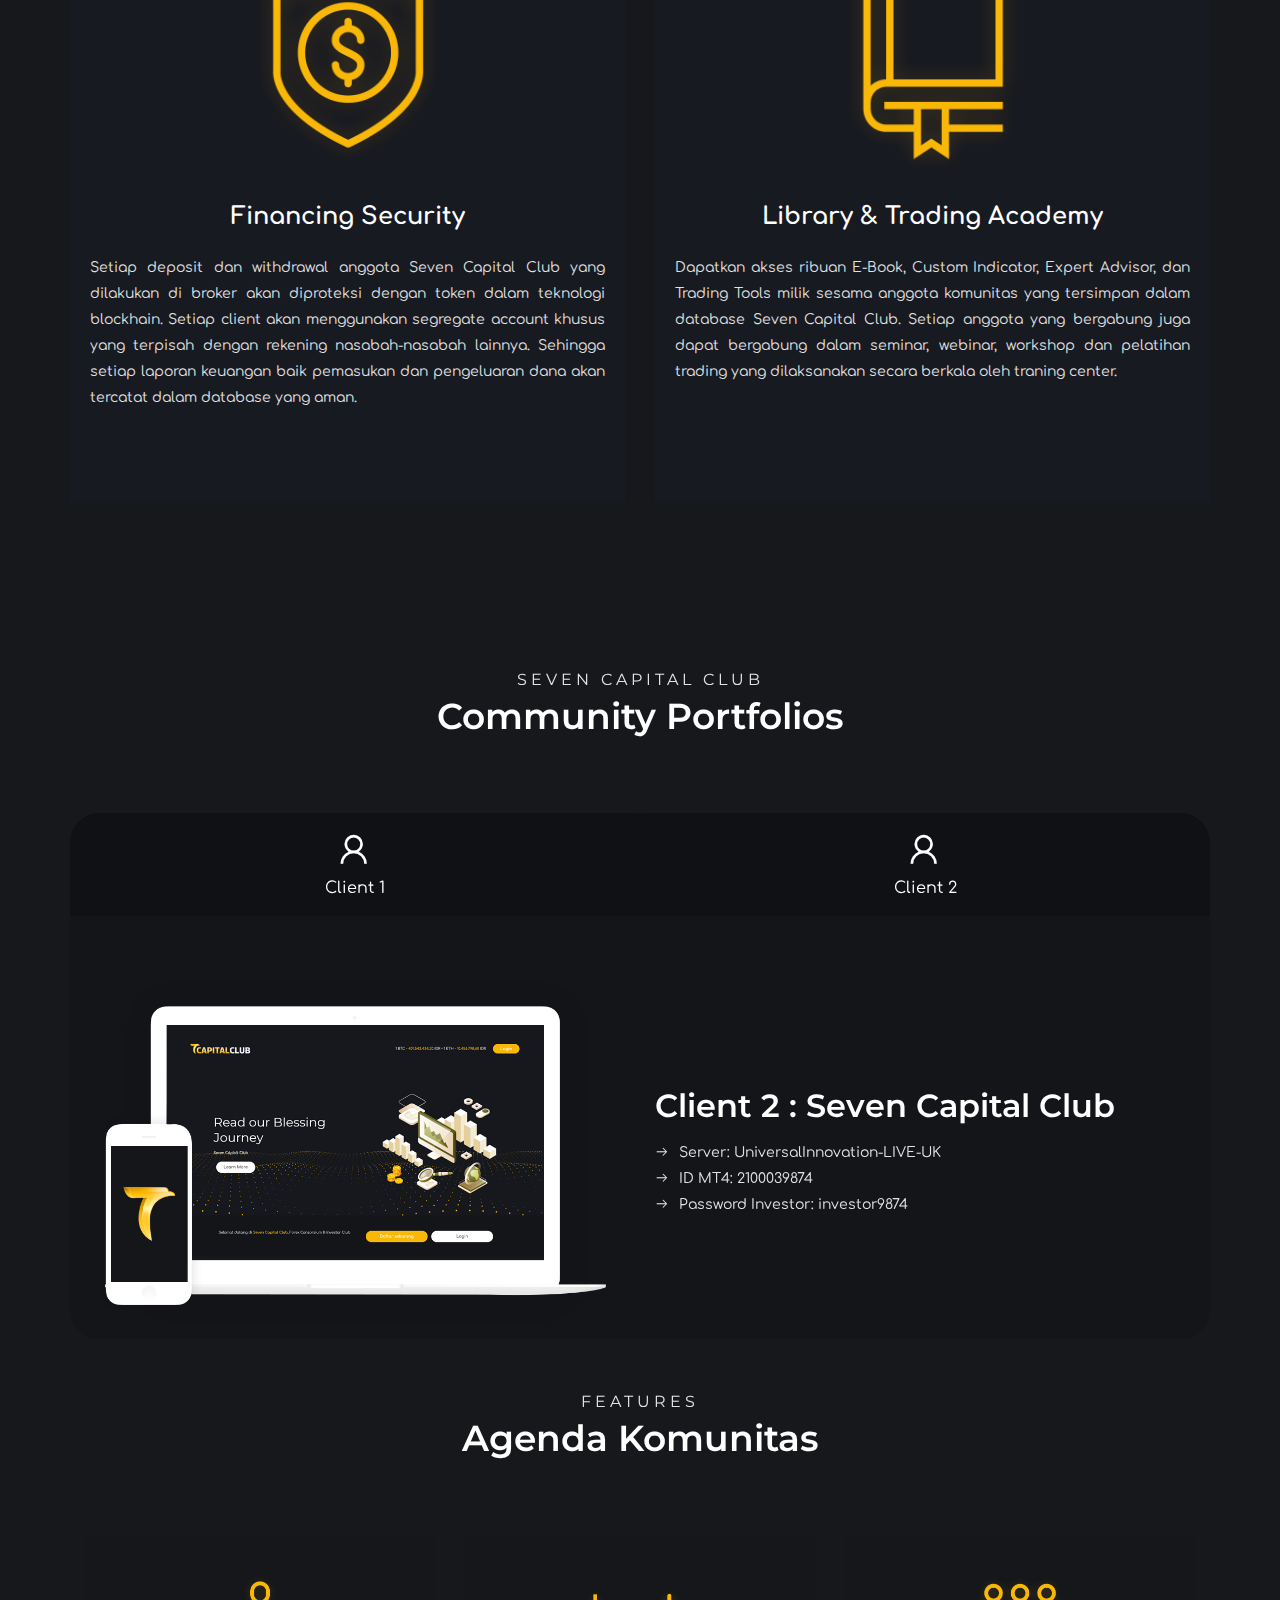
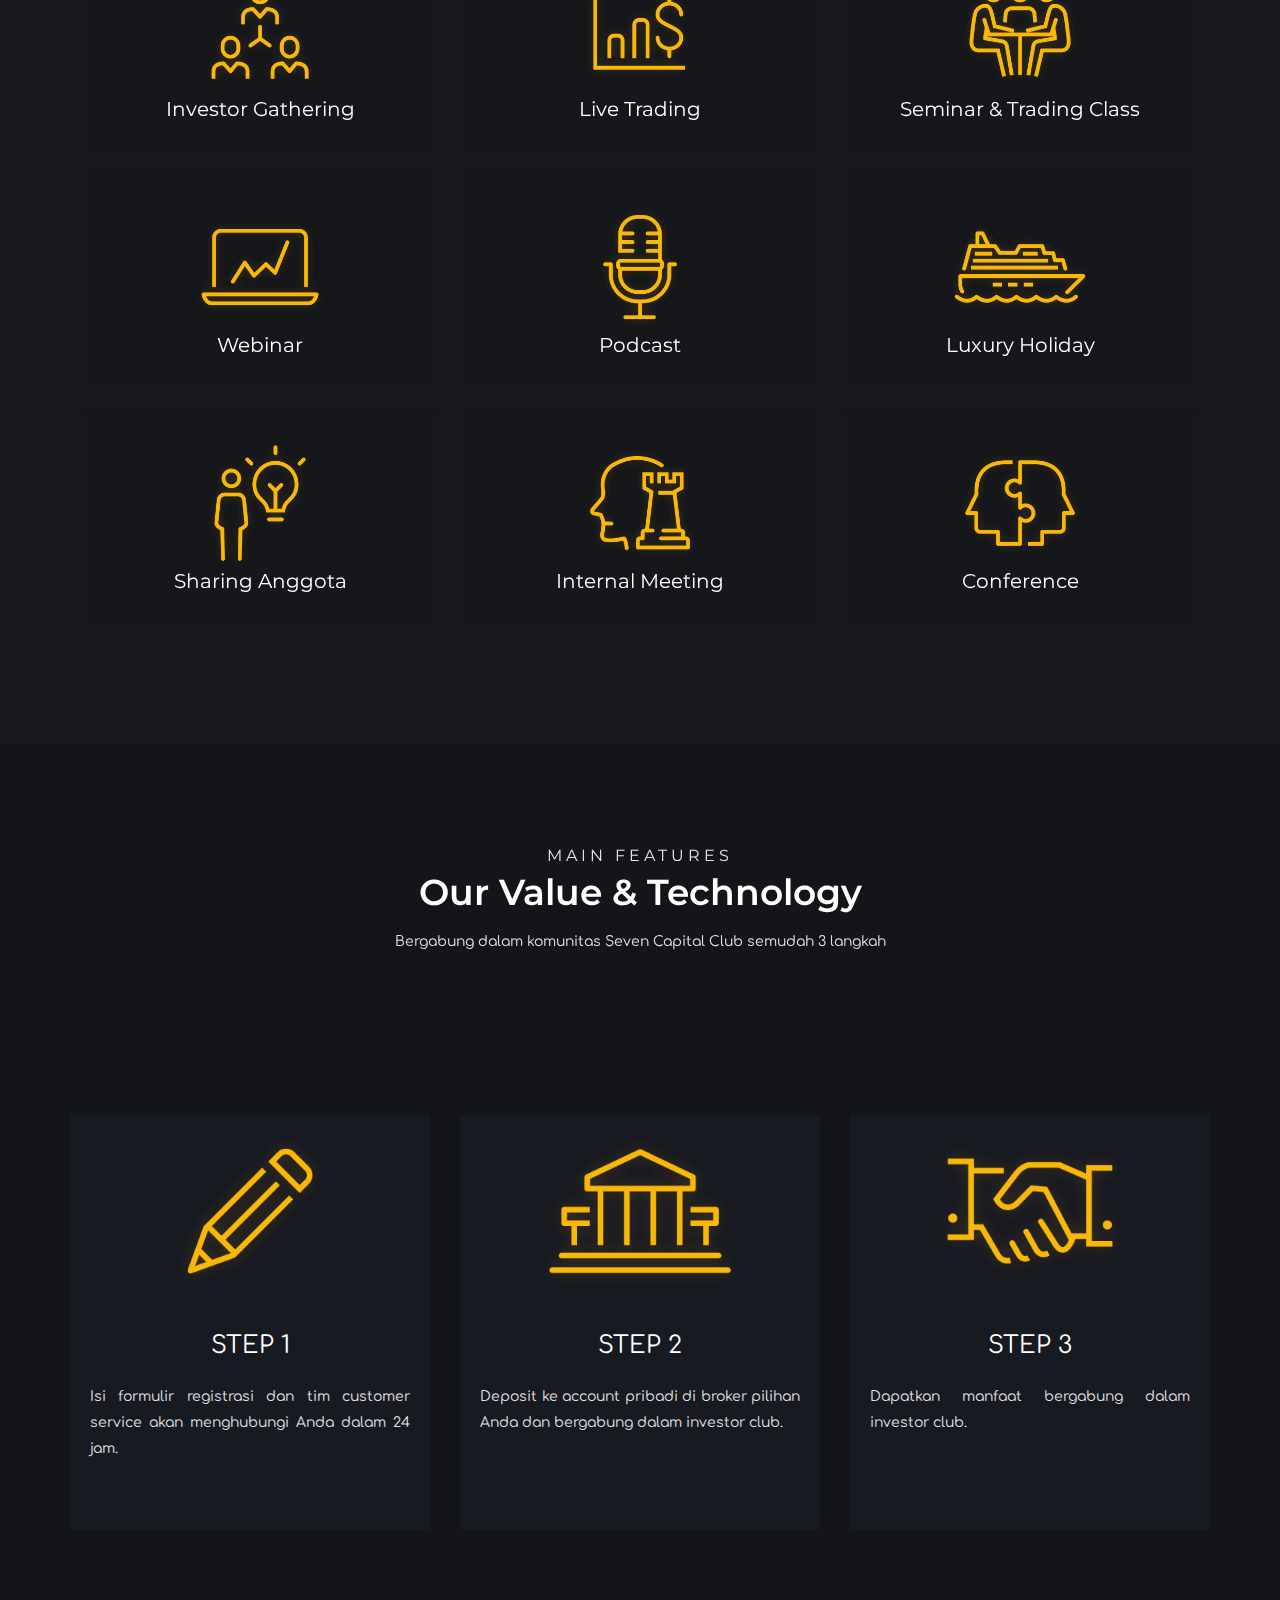
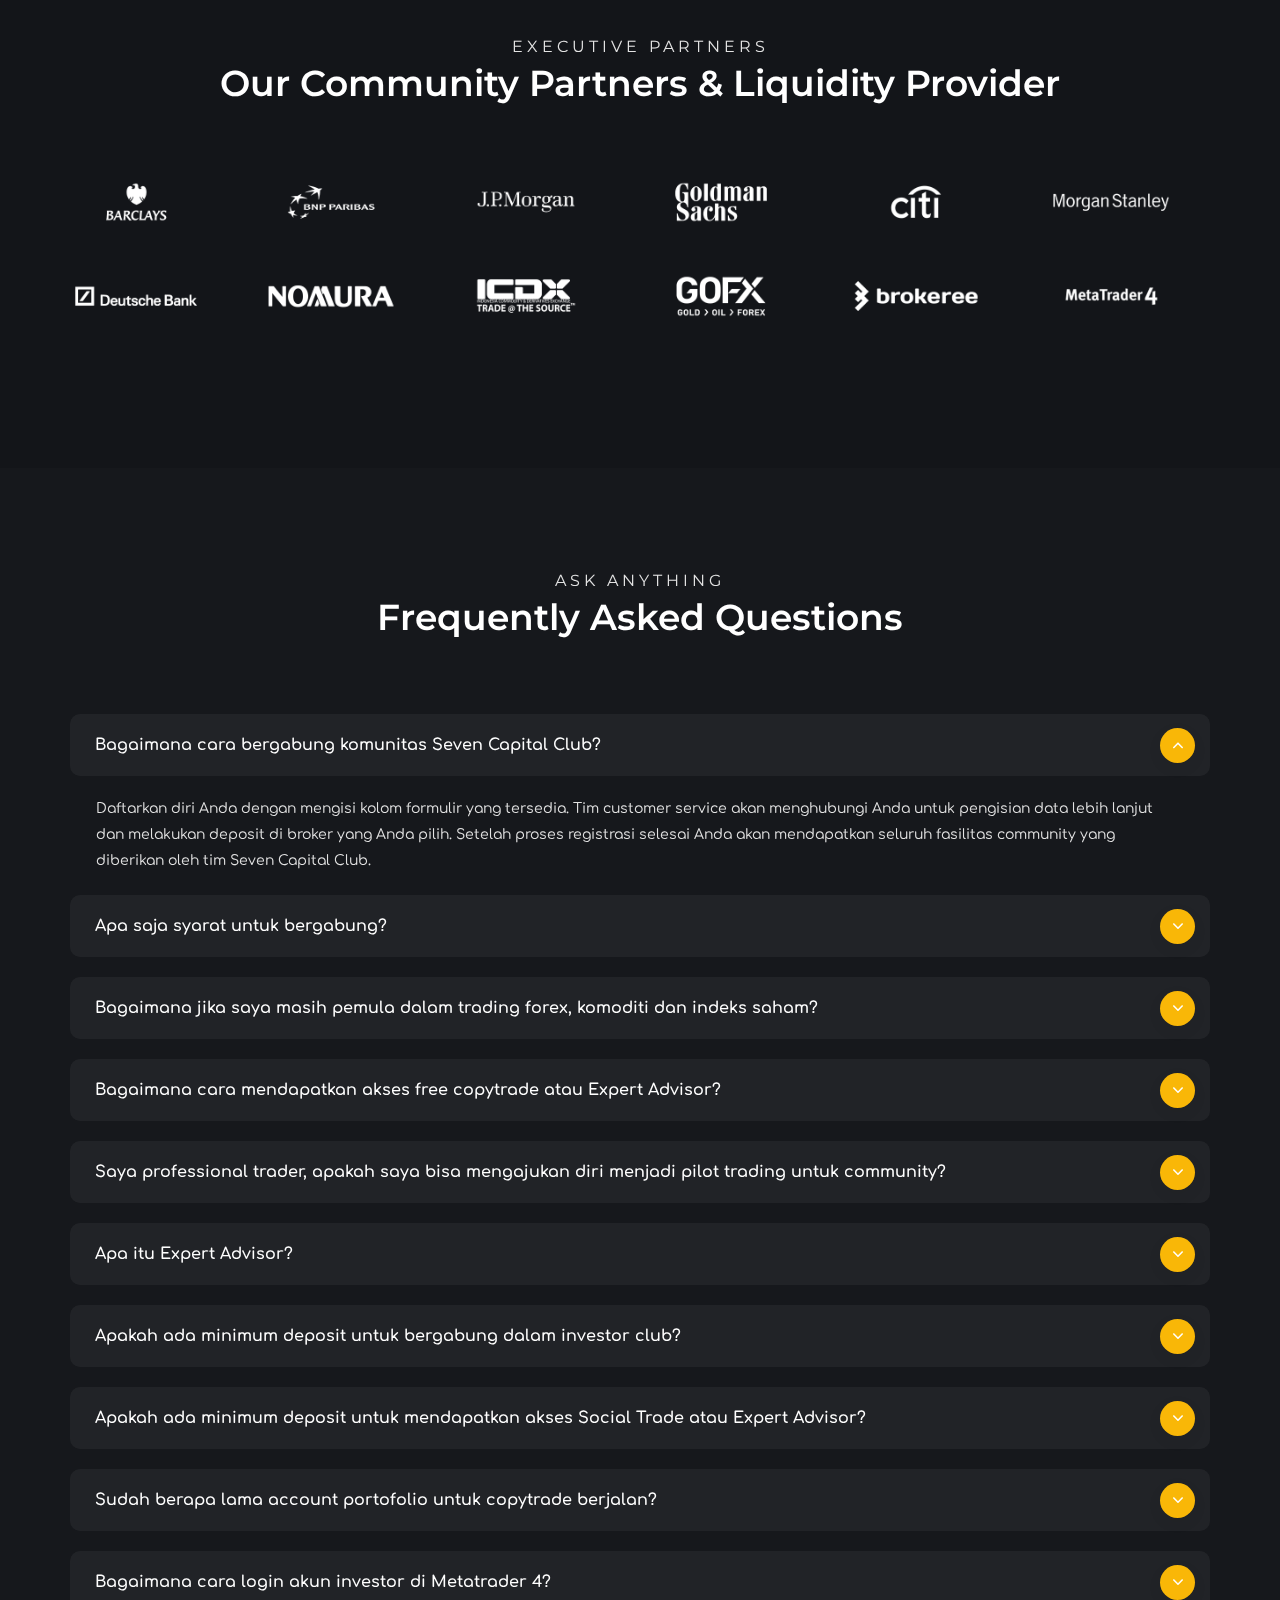
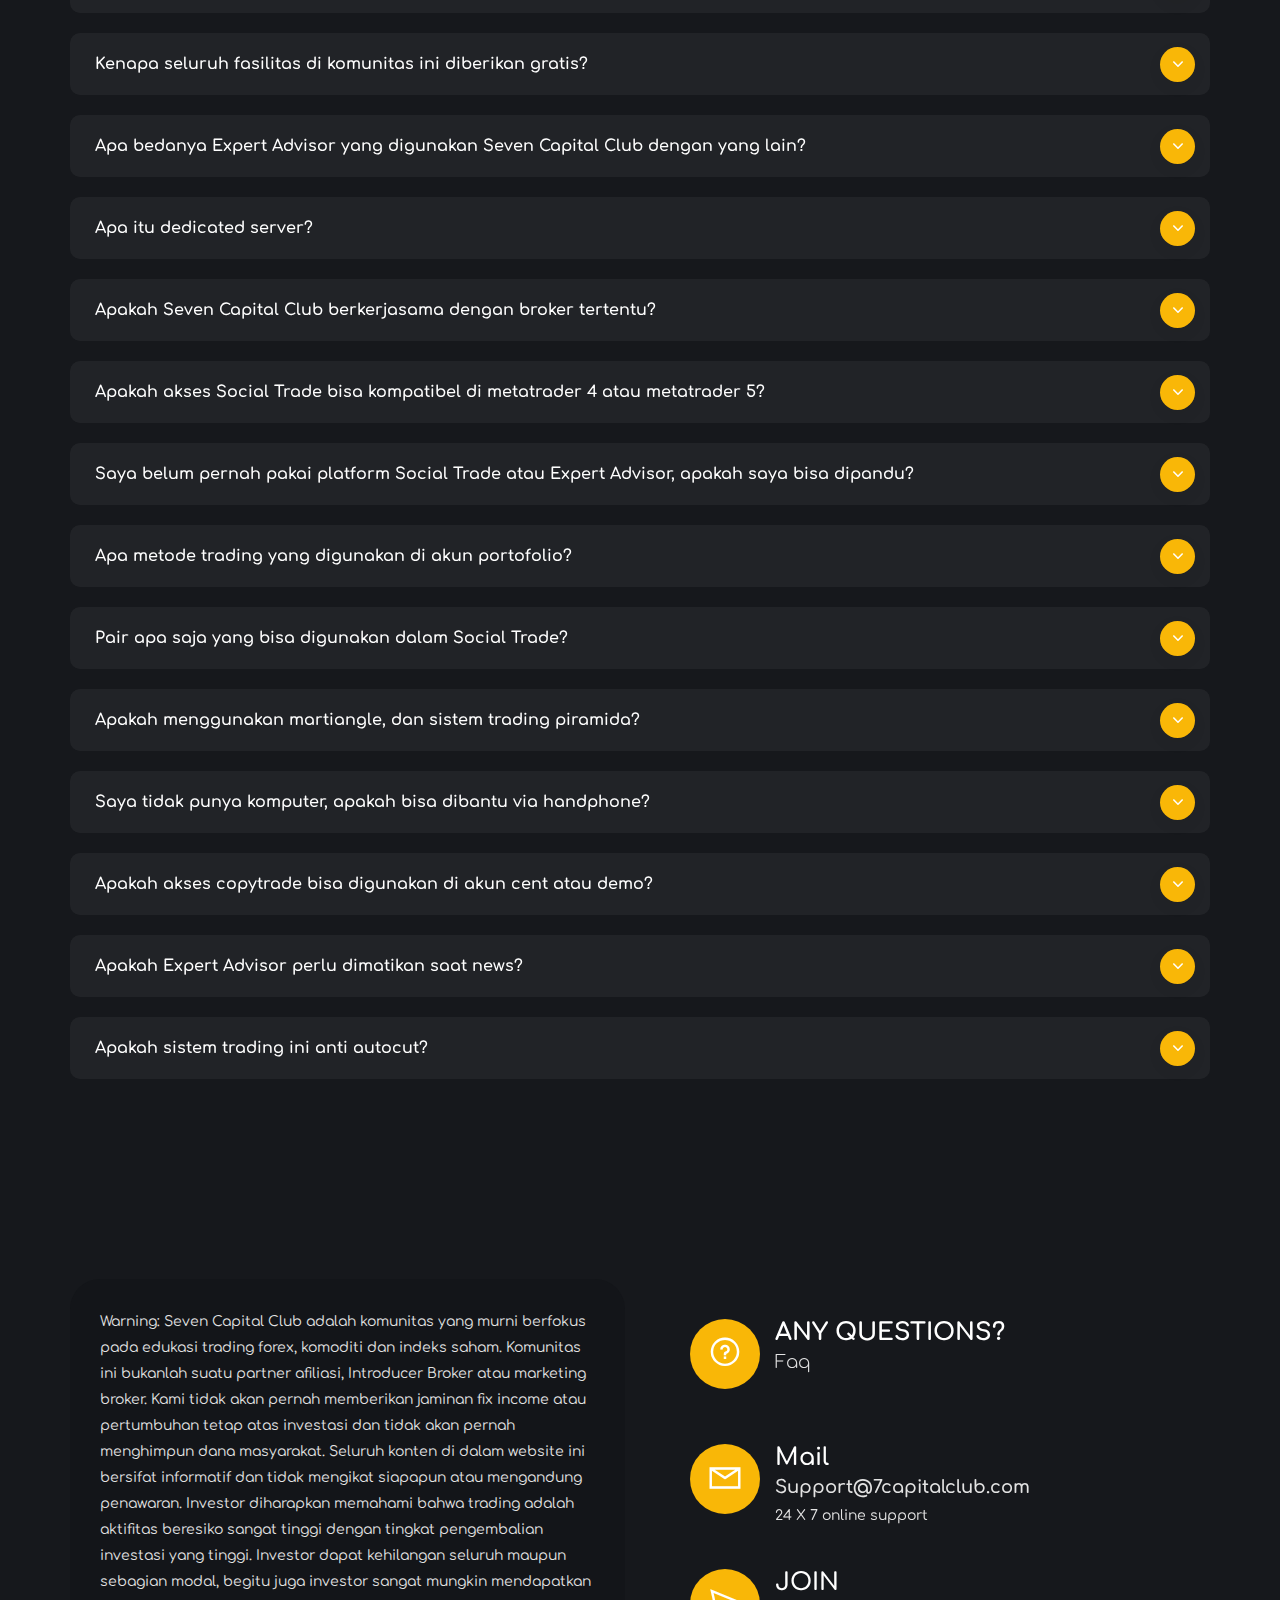
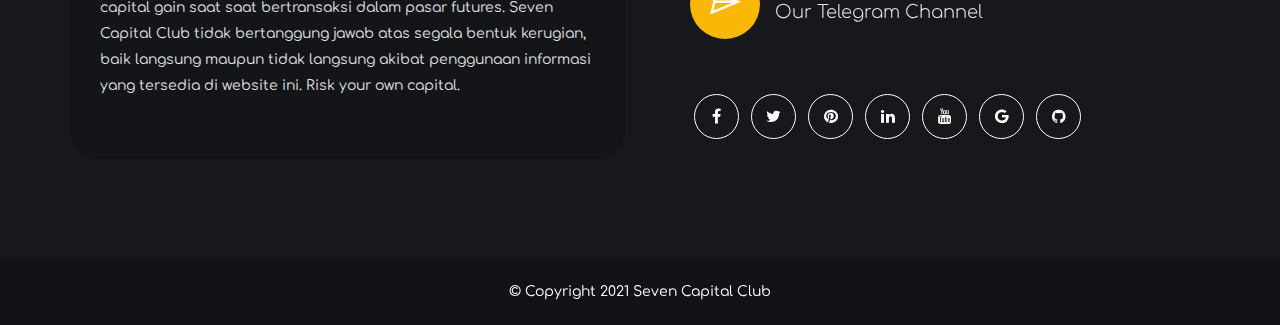
==== commit 4002fb97: "Zacx316" ====
--- a/index.html
+++ b/index.html
@@ -5,7 +5,7 @@
     <!-- Required meta tags -->
     <meta charset="utf-8">
     <meta name="viewport" content="width=device-width, initial-scale=1, shrink-to-fit=no">
-    <title>Seven Capital Club | Forex Consorsium & Investor Club2</title>
+    <title>Seven Capital Club1 | Forex Consorsium & Investor Club</title>
     <!-- Favicon -->
     
     <link rel="apple-touch-icon" sizes="57x57" href="images/ico/apple-icon-57x57.png">
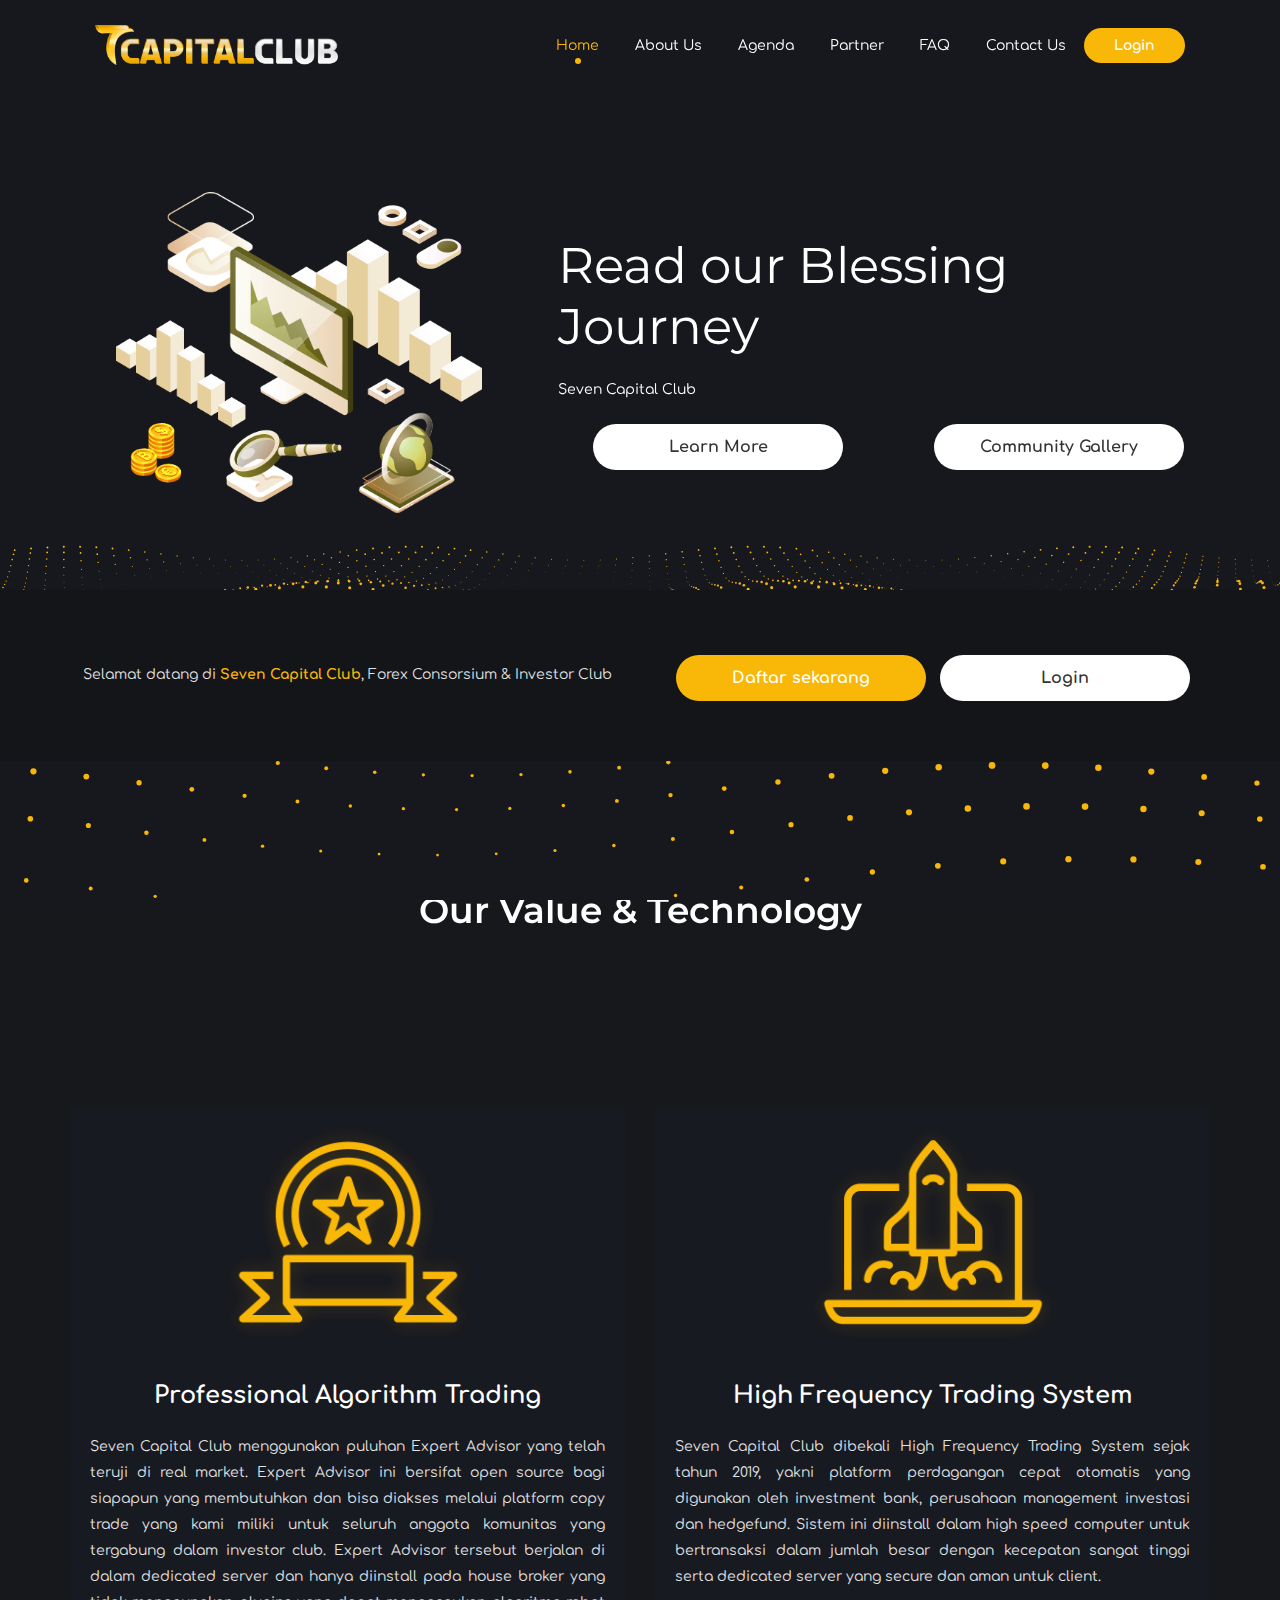
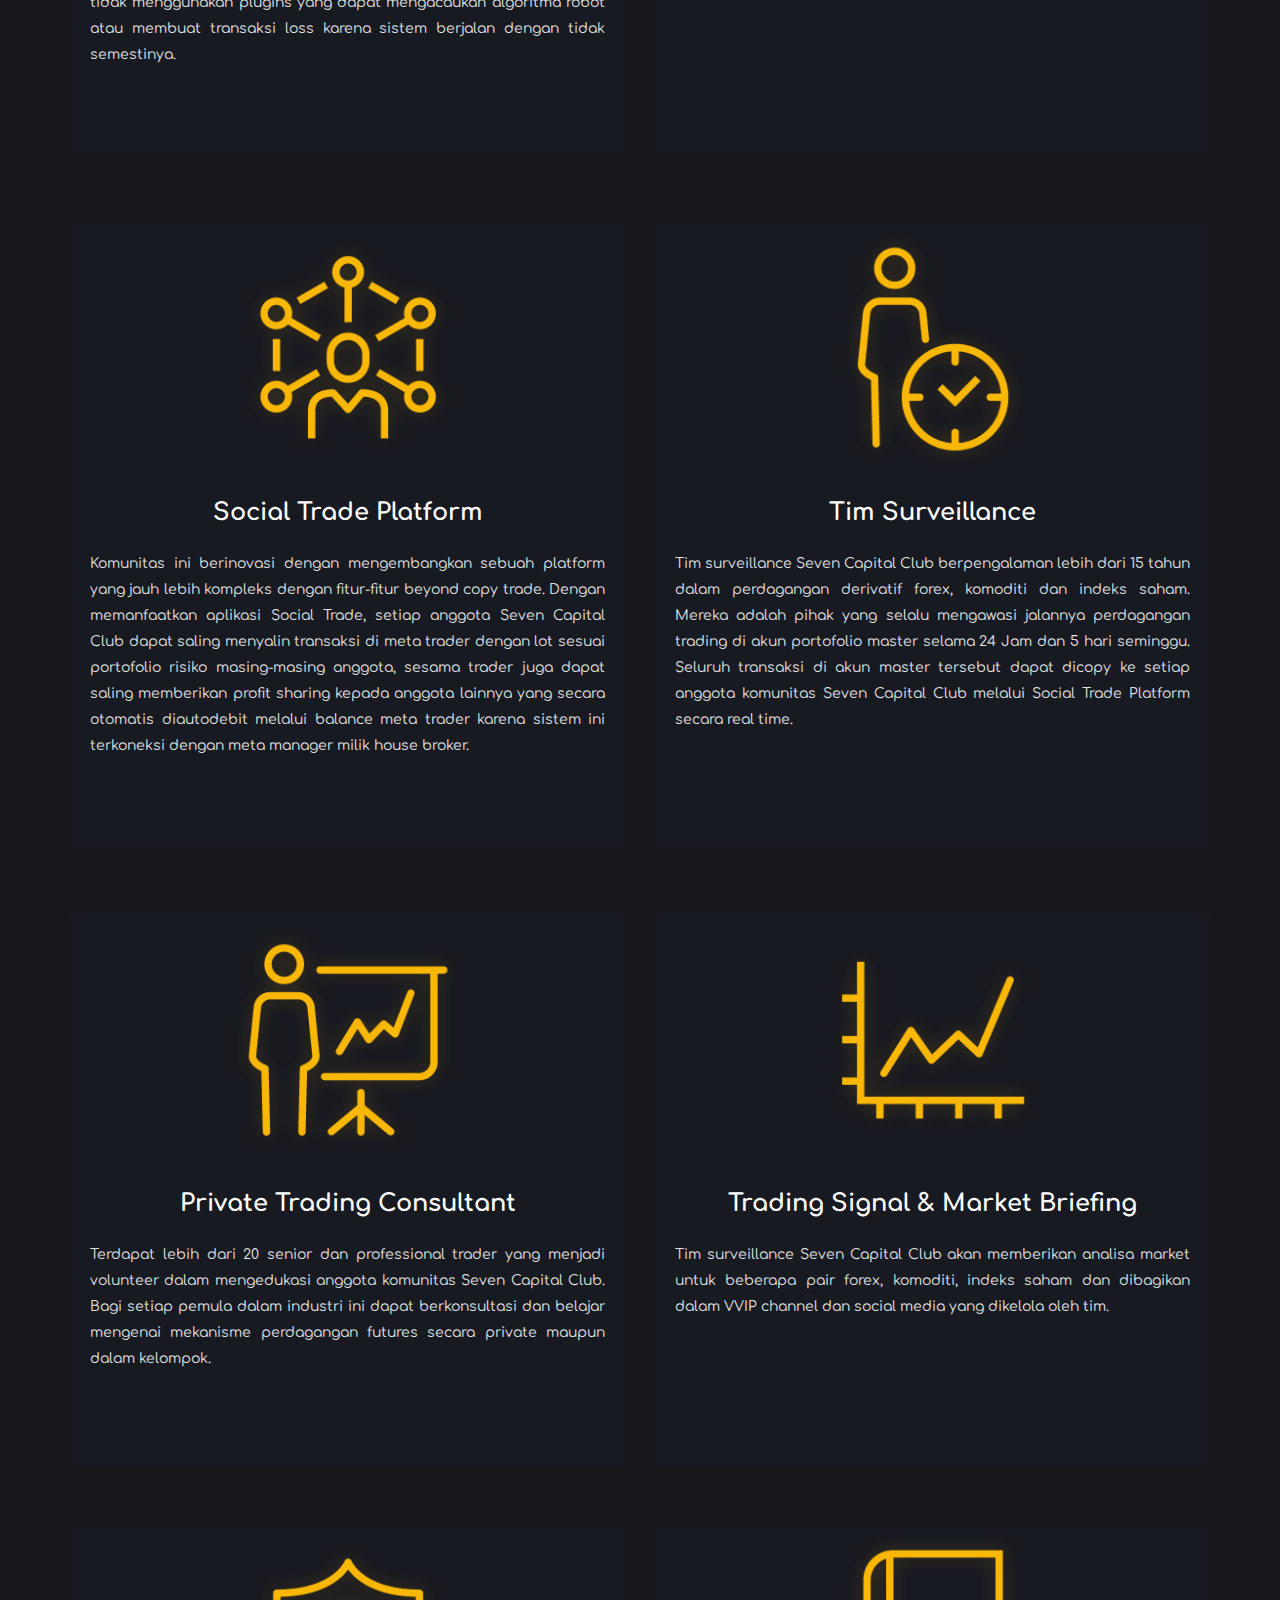
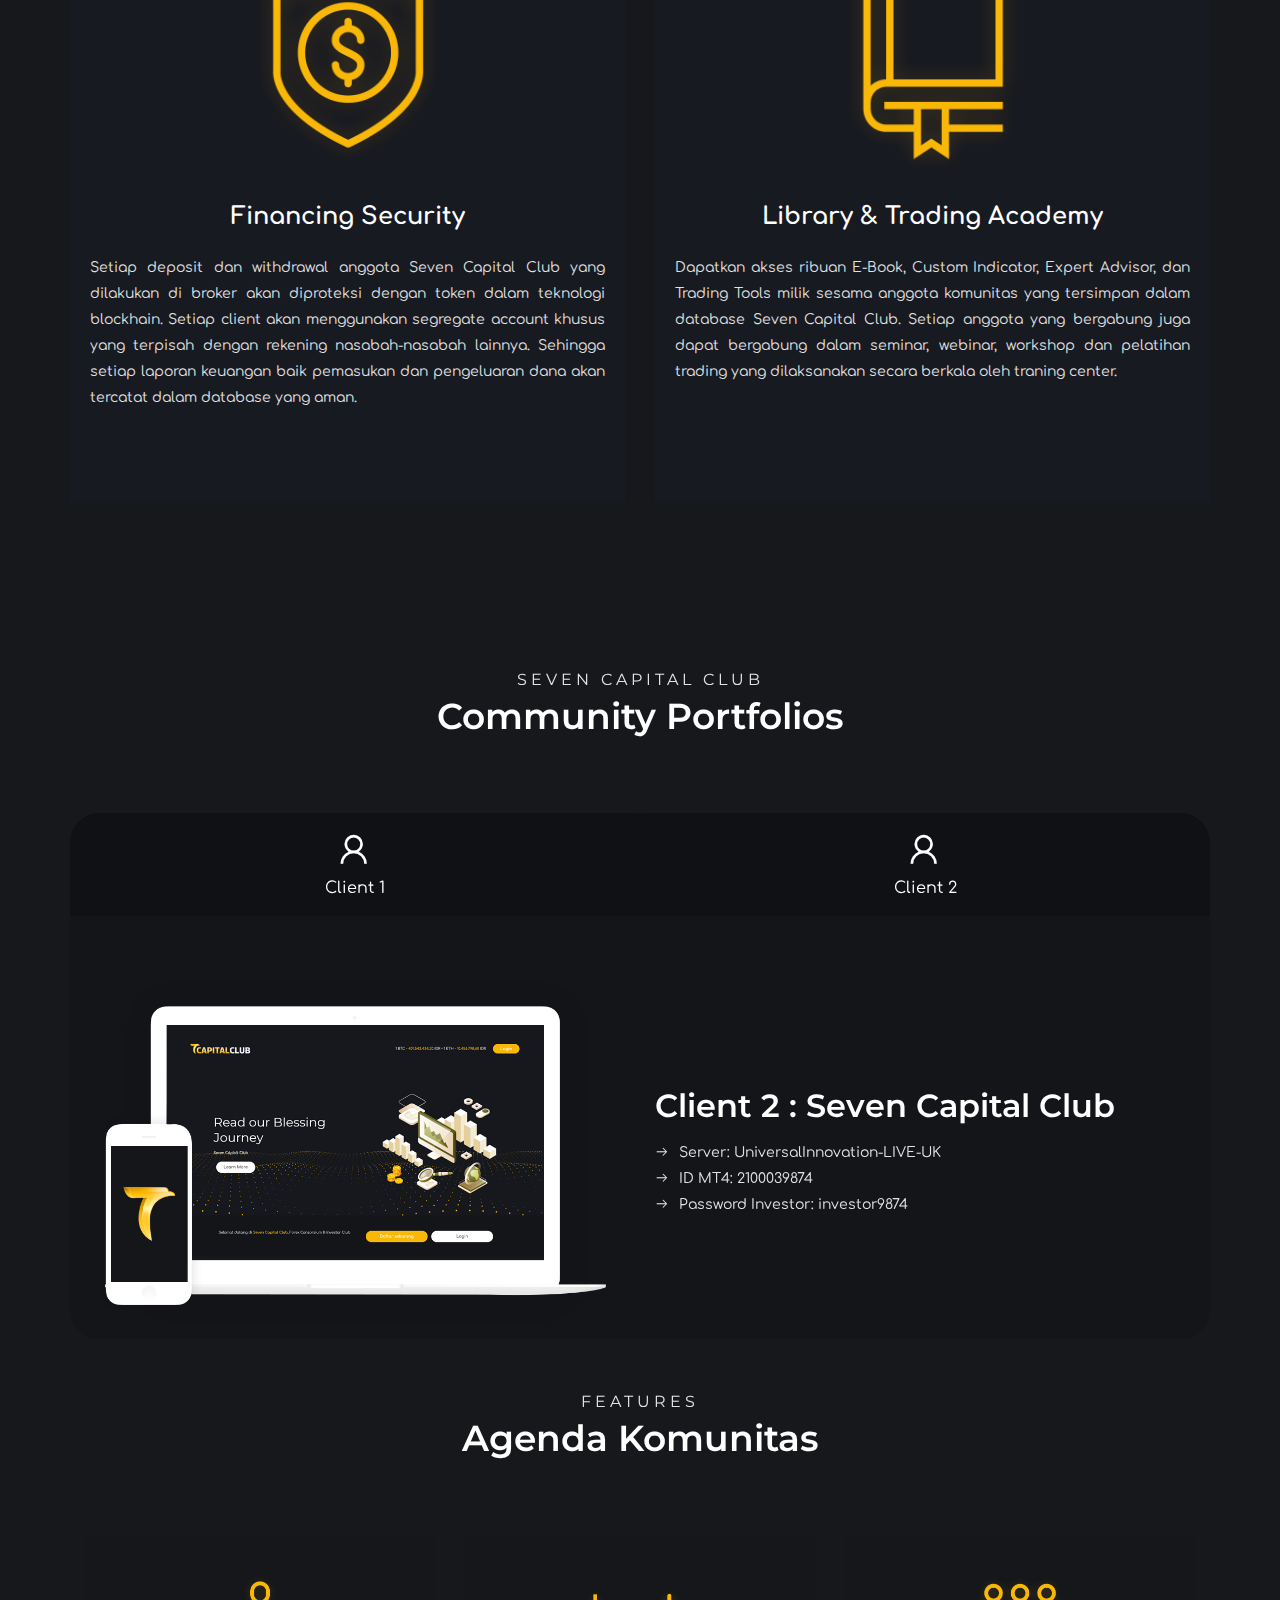
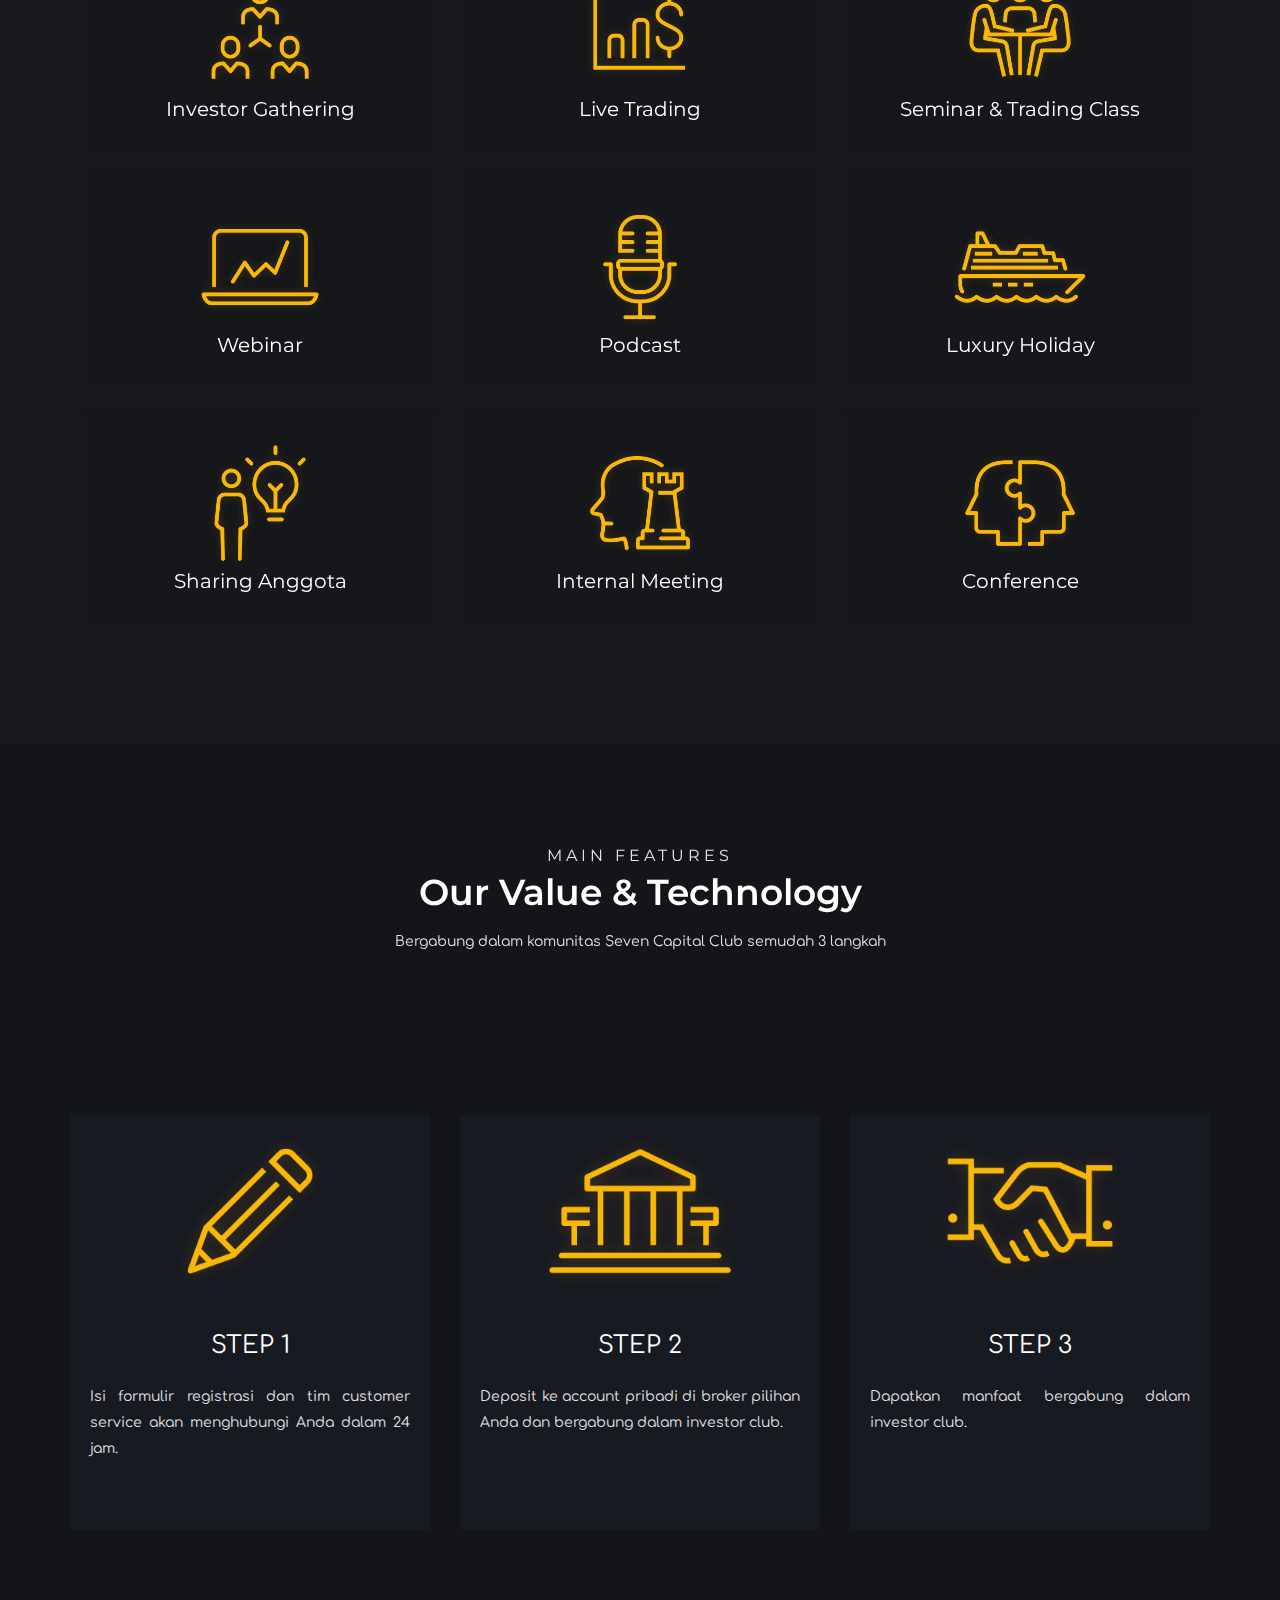
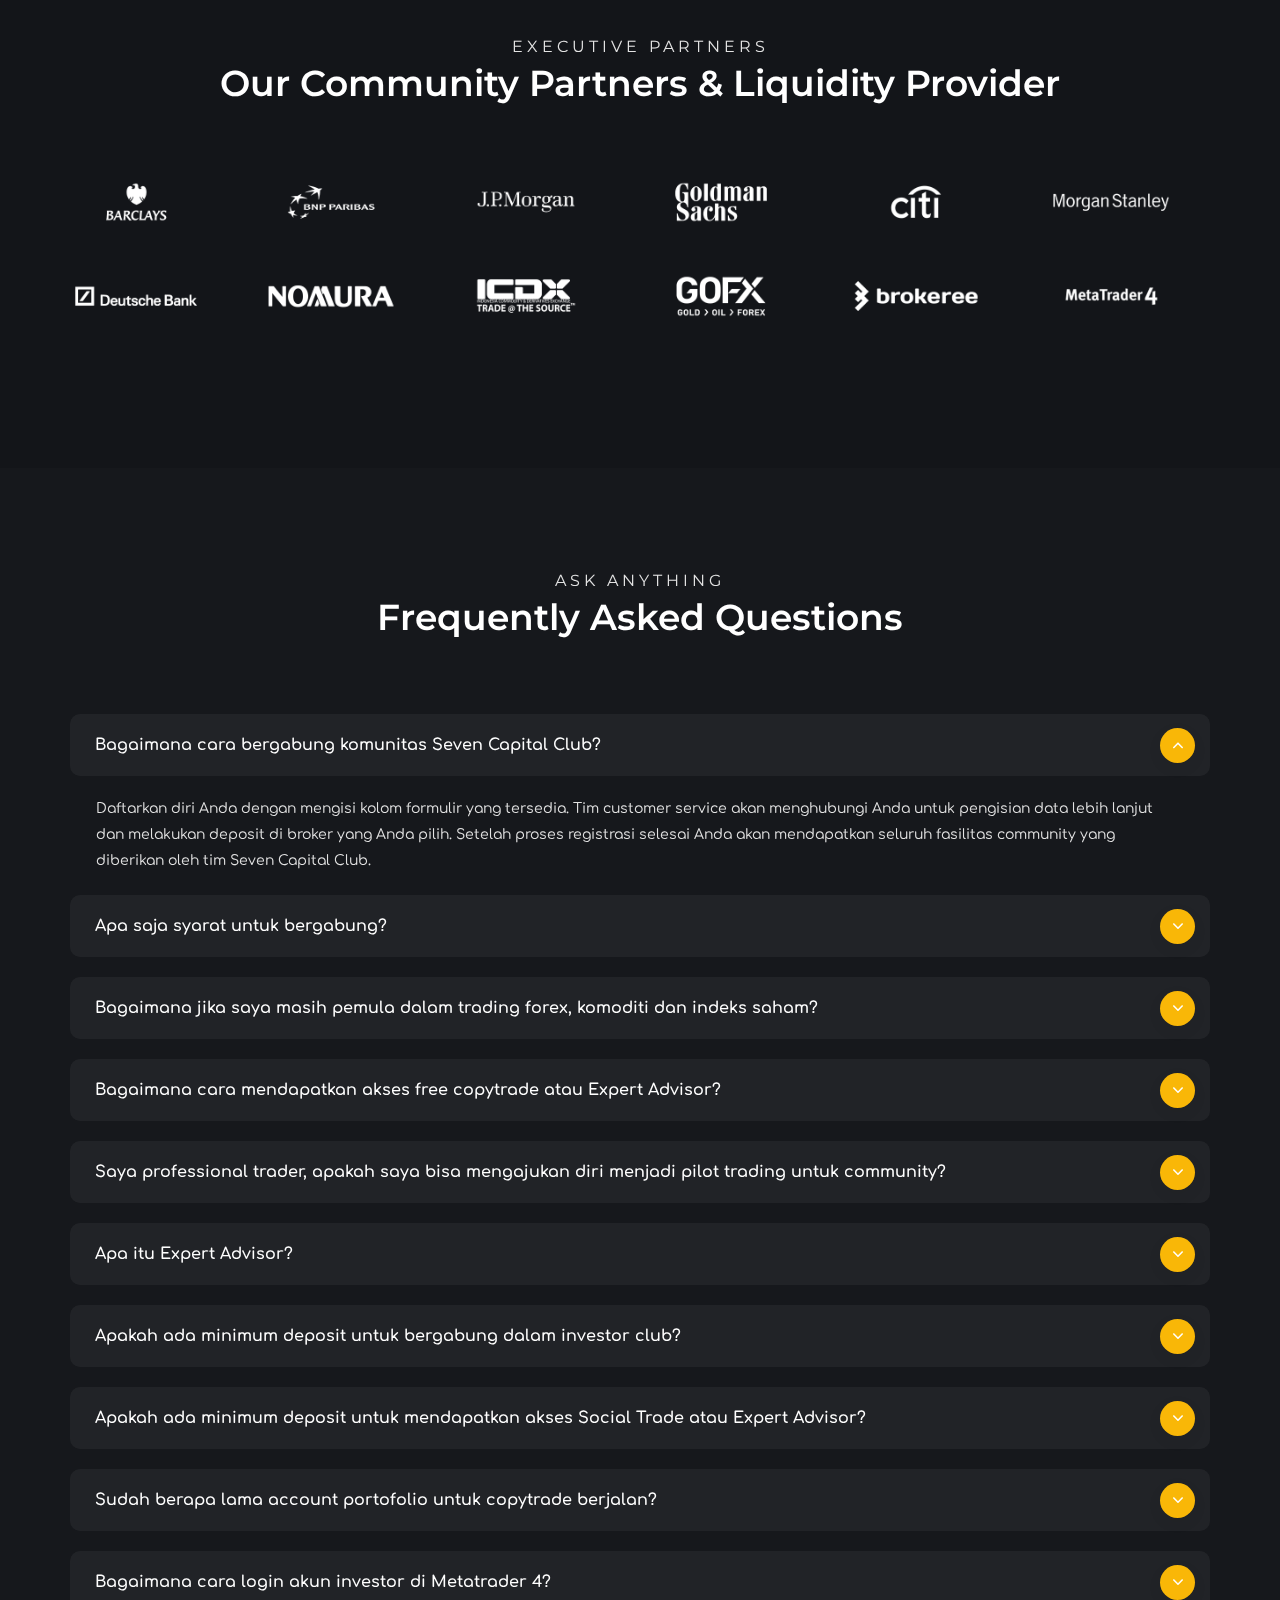
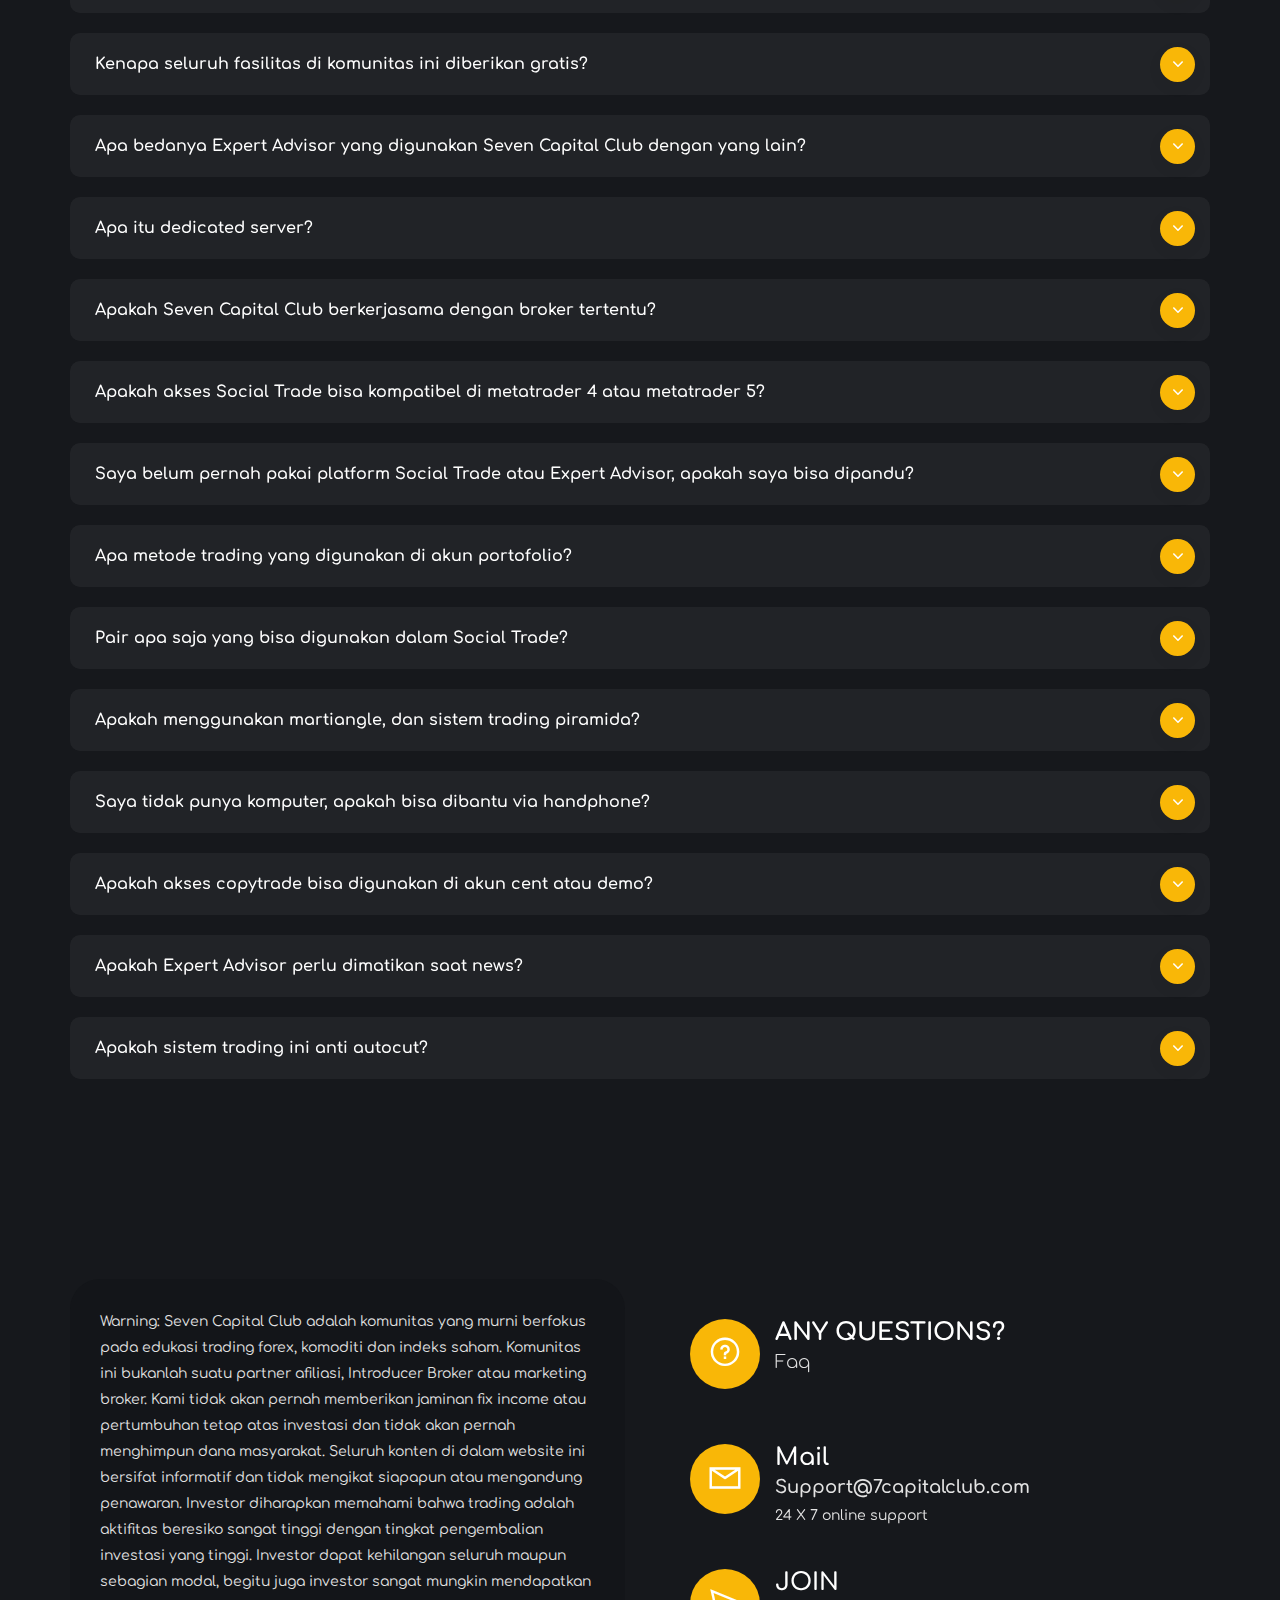
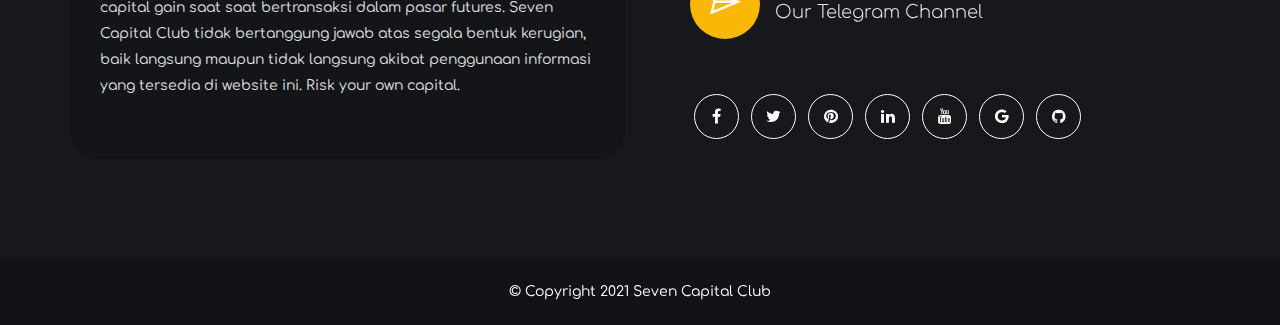
==== commit 625dba19: "Update index.html" ====
--- a/index.html
+++ b/index.html
@@ -5,7 +5,7 @@
     <!-- Required meta tags -->
     <meta charset="utf-8">
     <meta name="viewport" content="width=device-width, initial-scale=1, shrink-to-fit=no">
-    <title>Seven Capital Club1 | Forex Consorsium & Investor Club</title>
+    <title>Seven Capital Club | Forex Consorsium & Investor Club</title>
     <!-- Favicon -->
     
     <link rel="apple-touch-icon" sizes="57x57" href="images/ico/apple-icon-57x57.png">
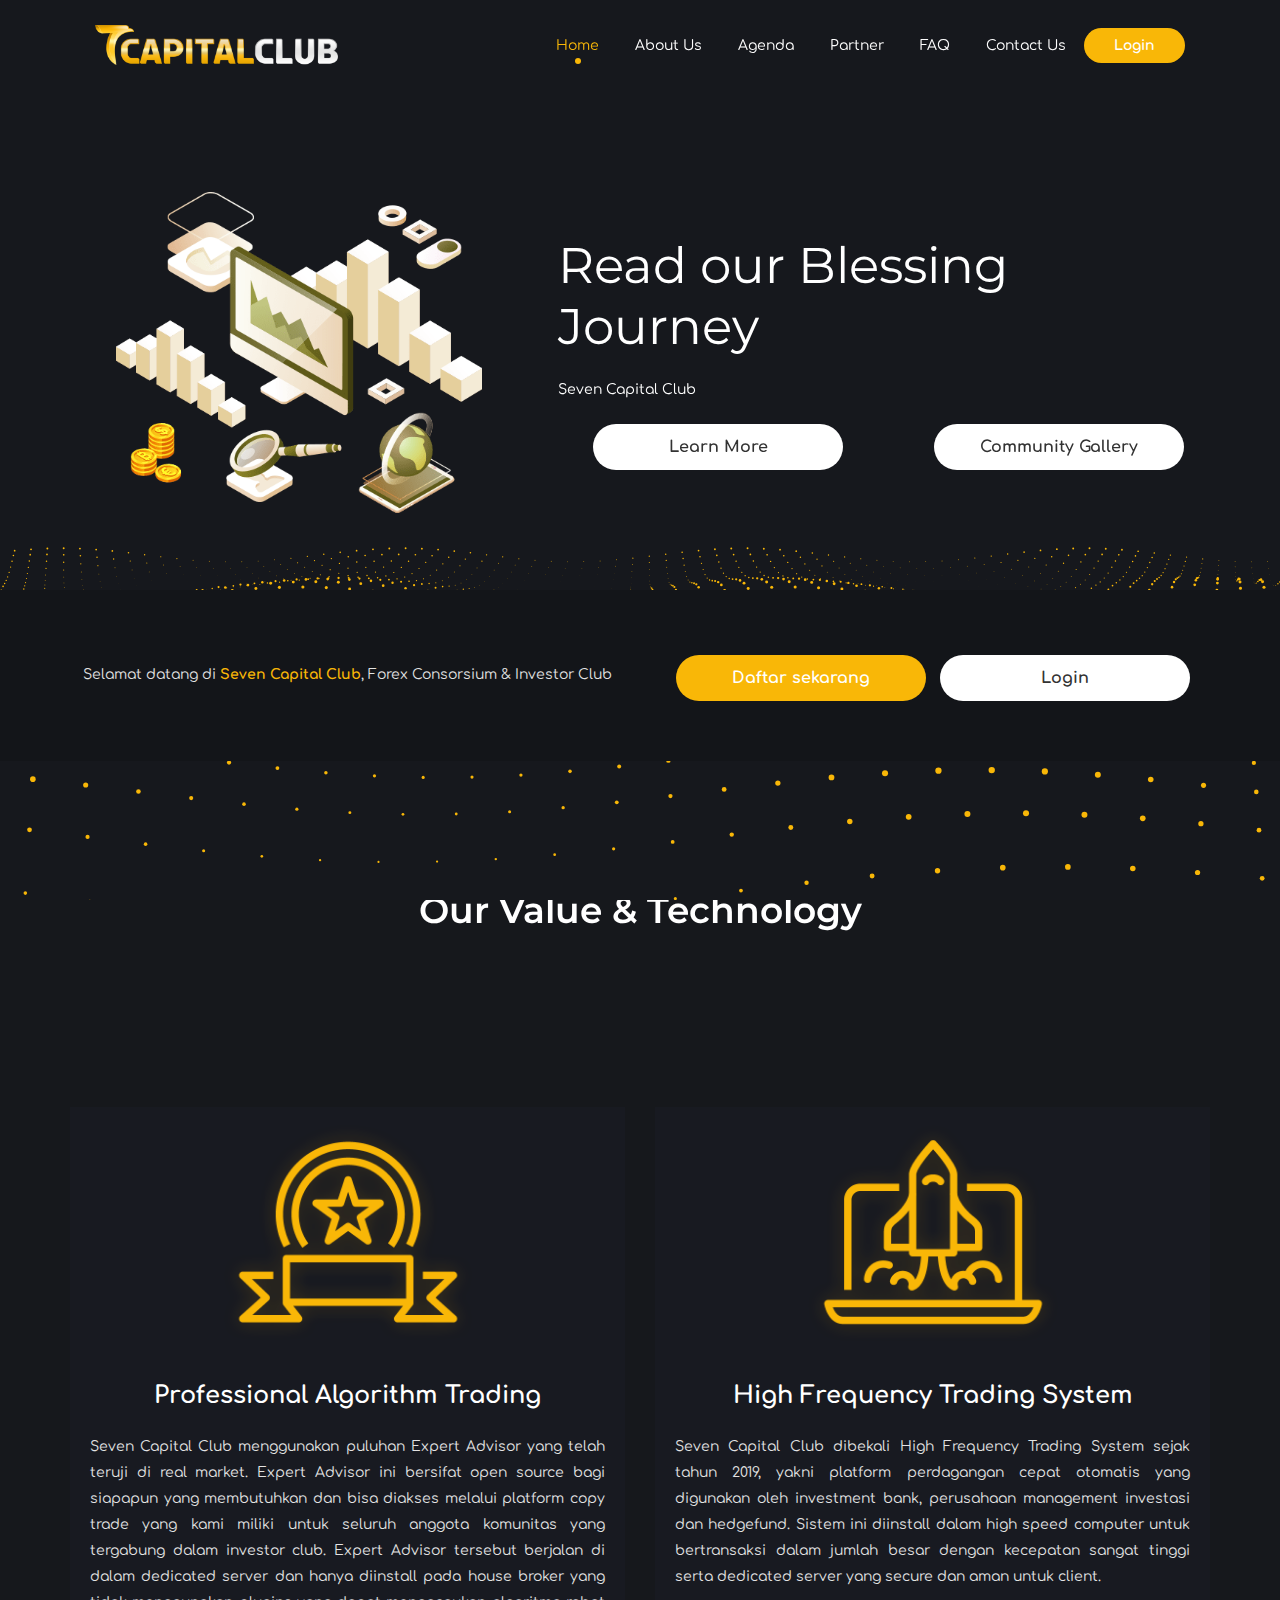
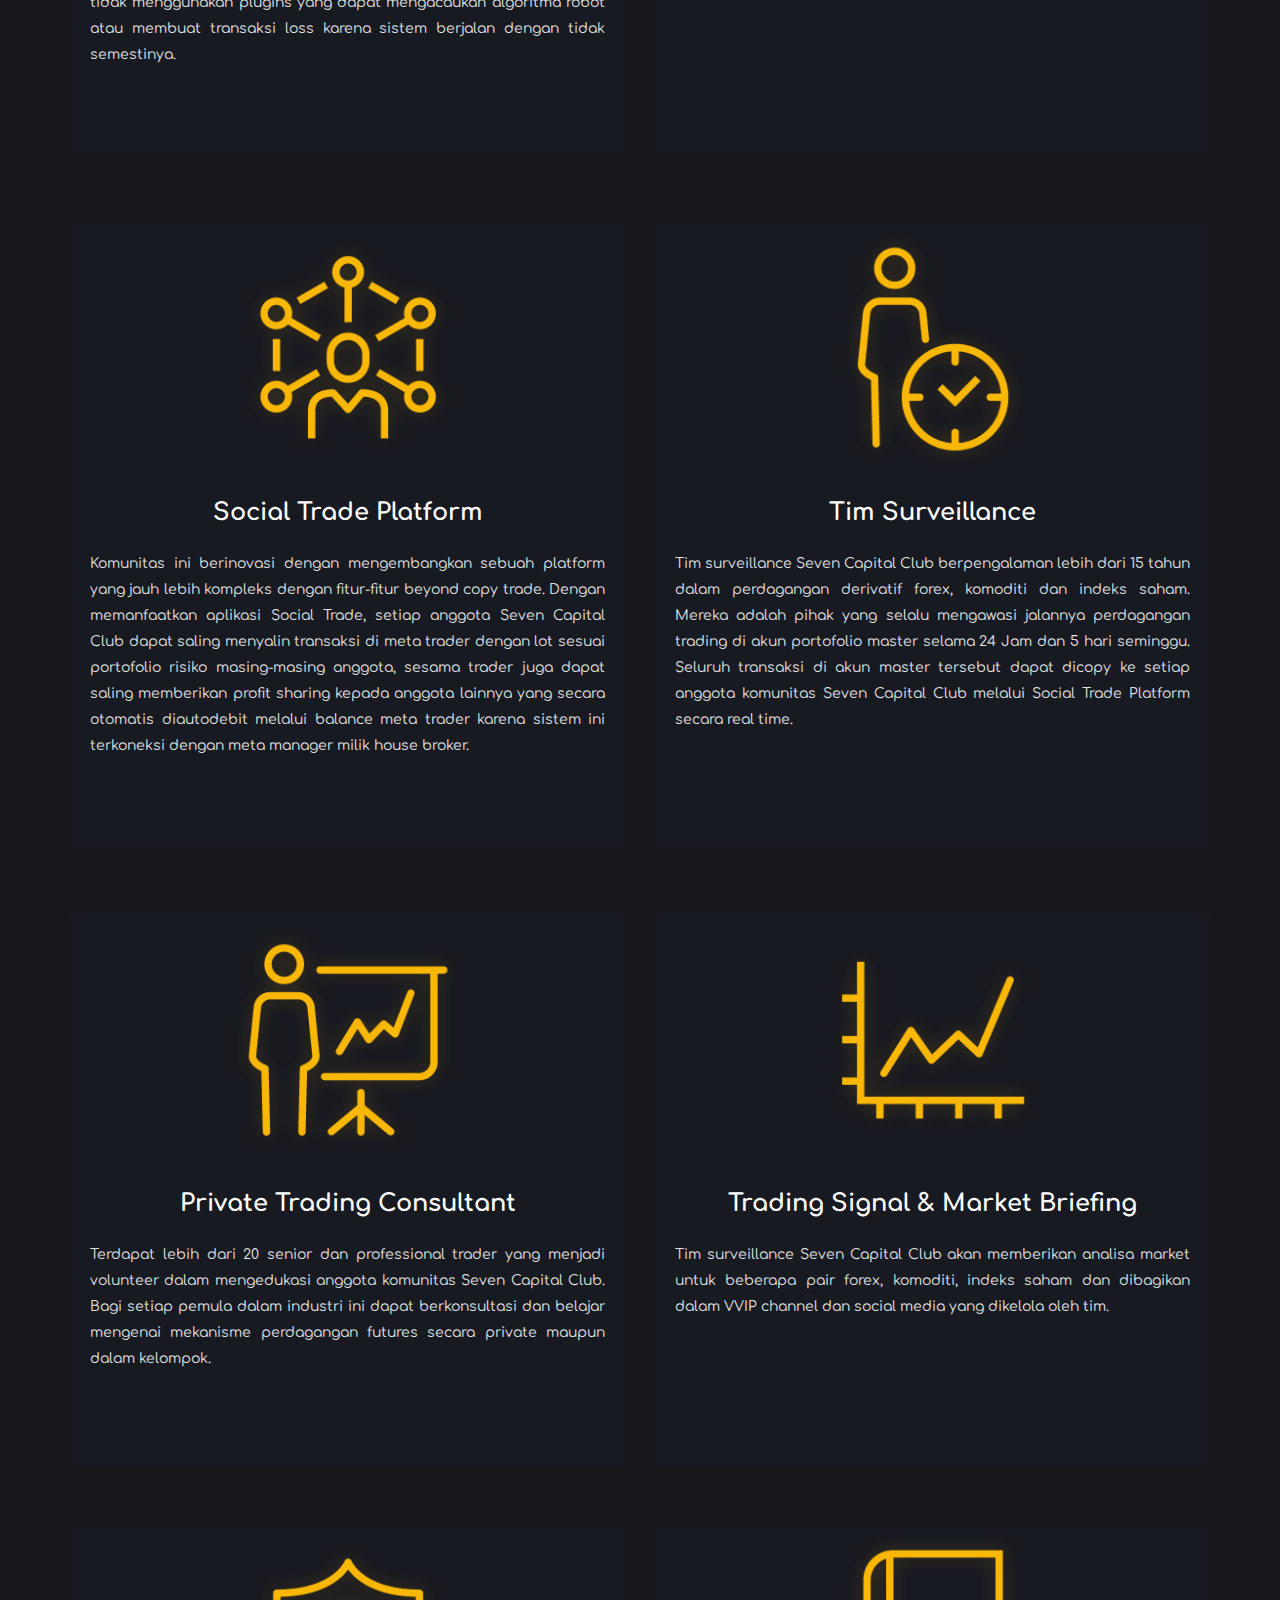
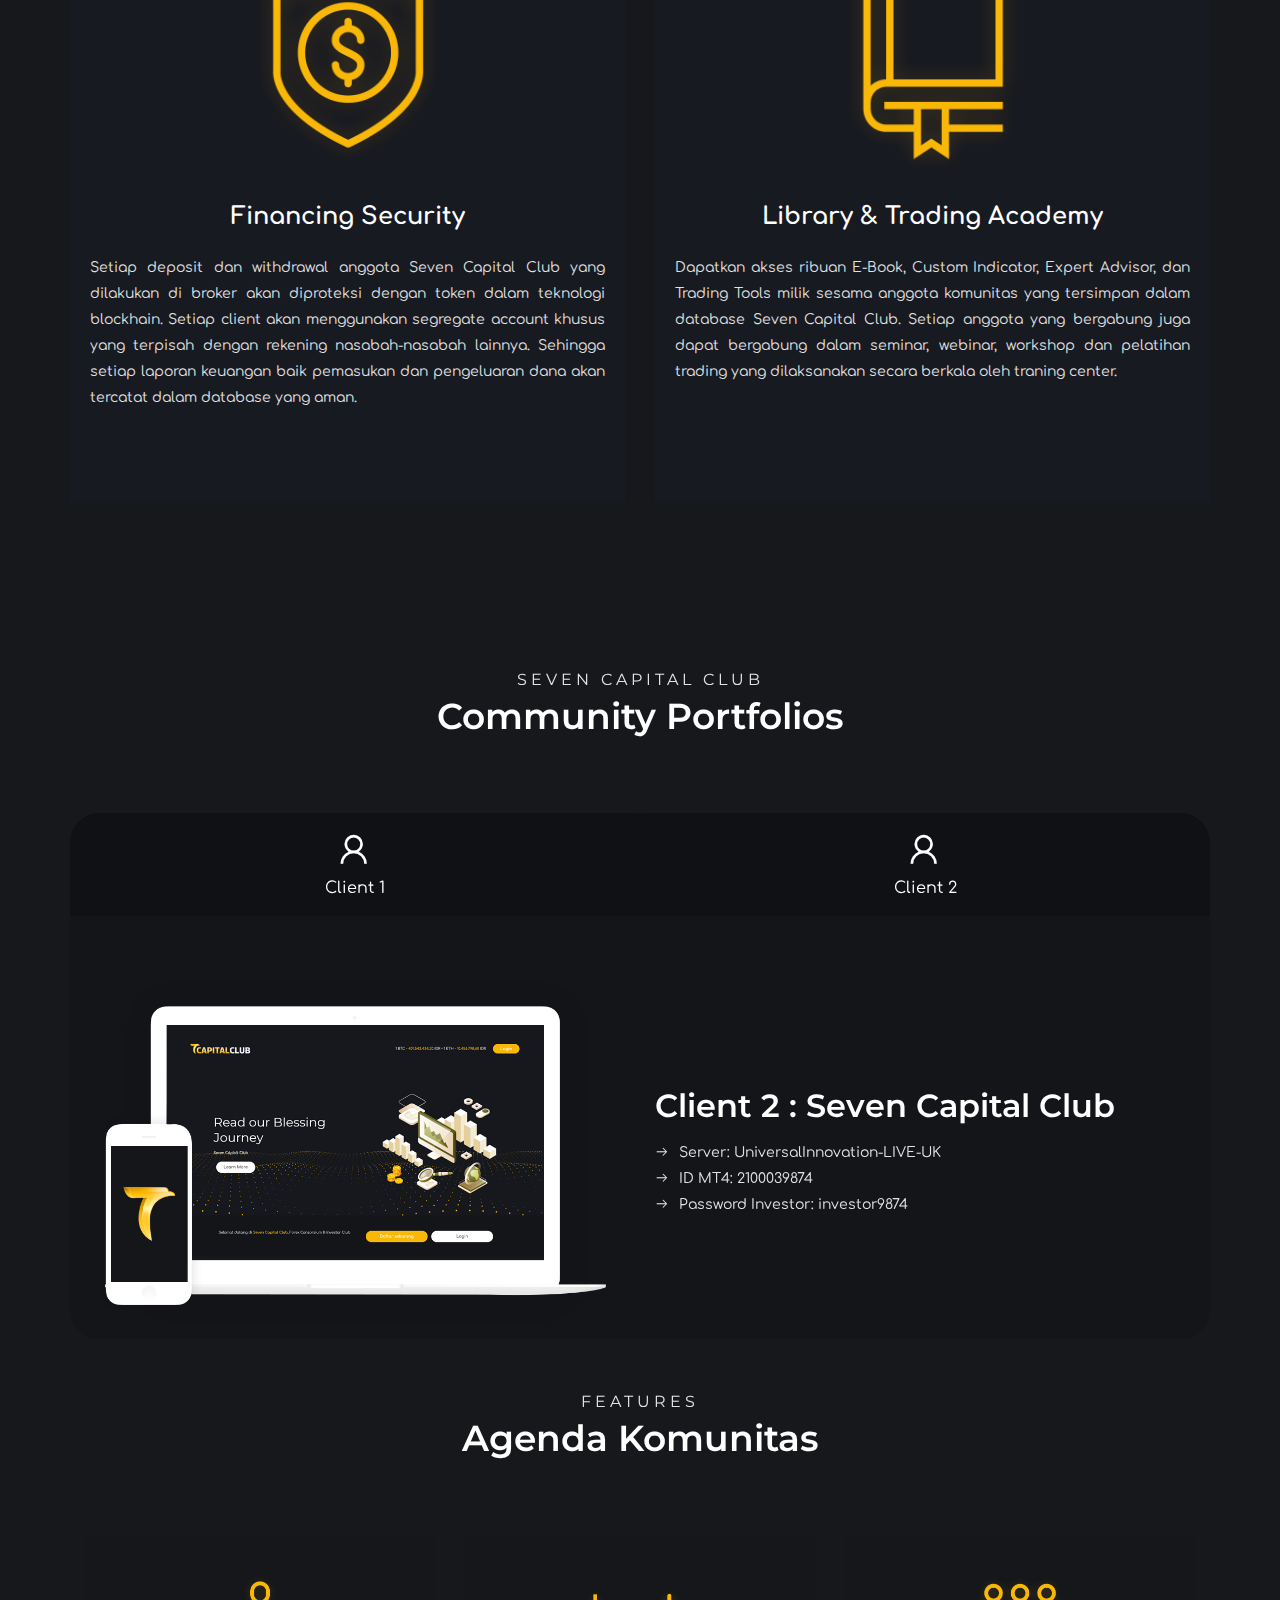
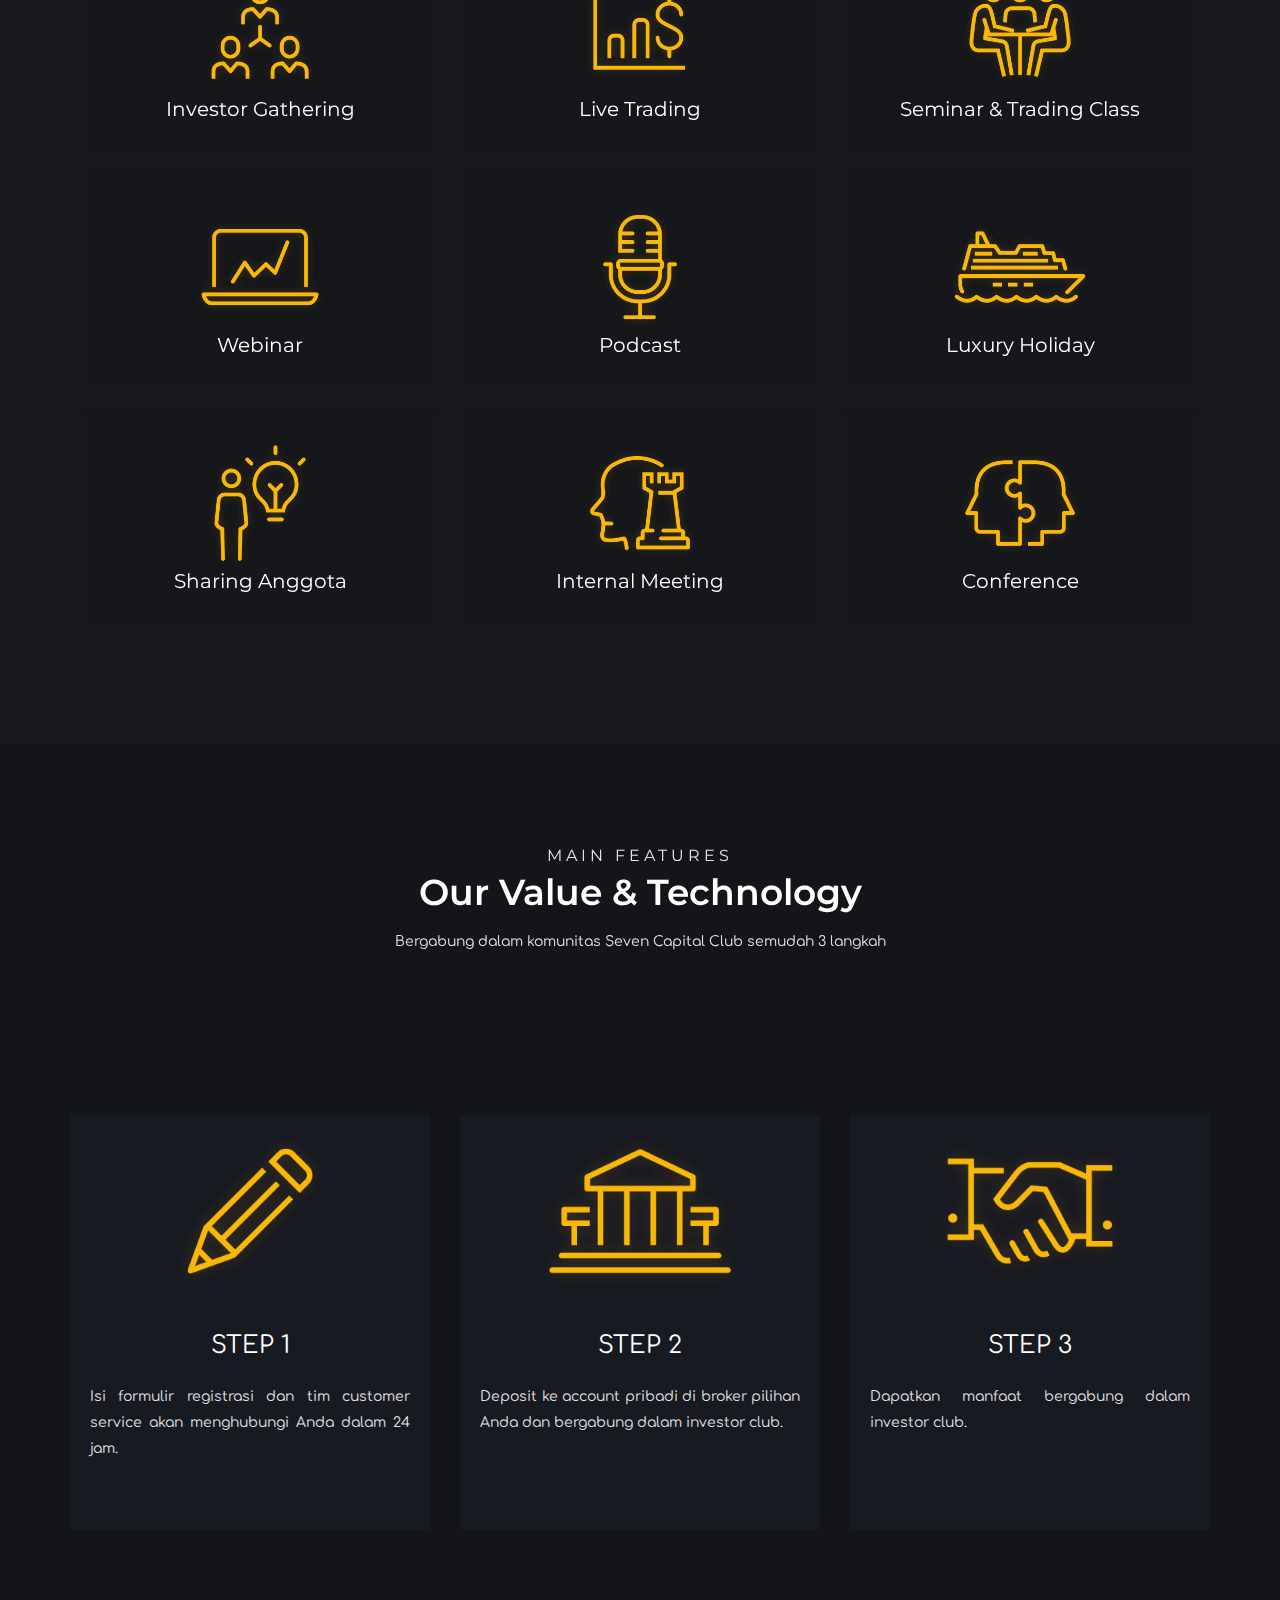
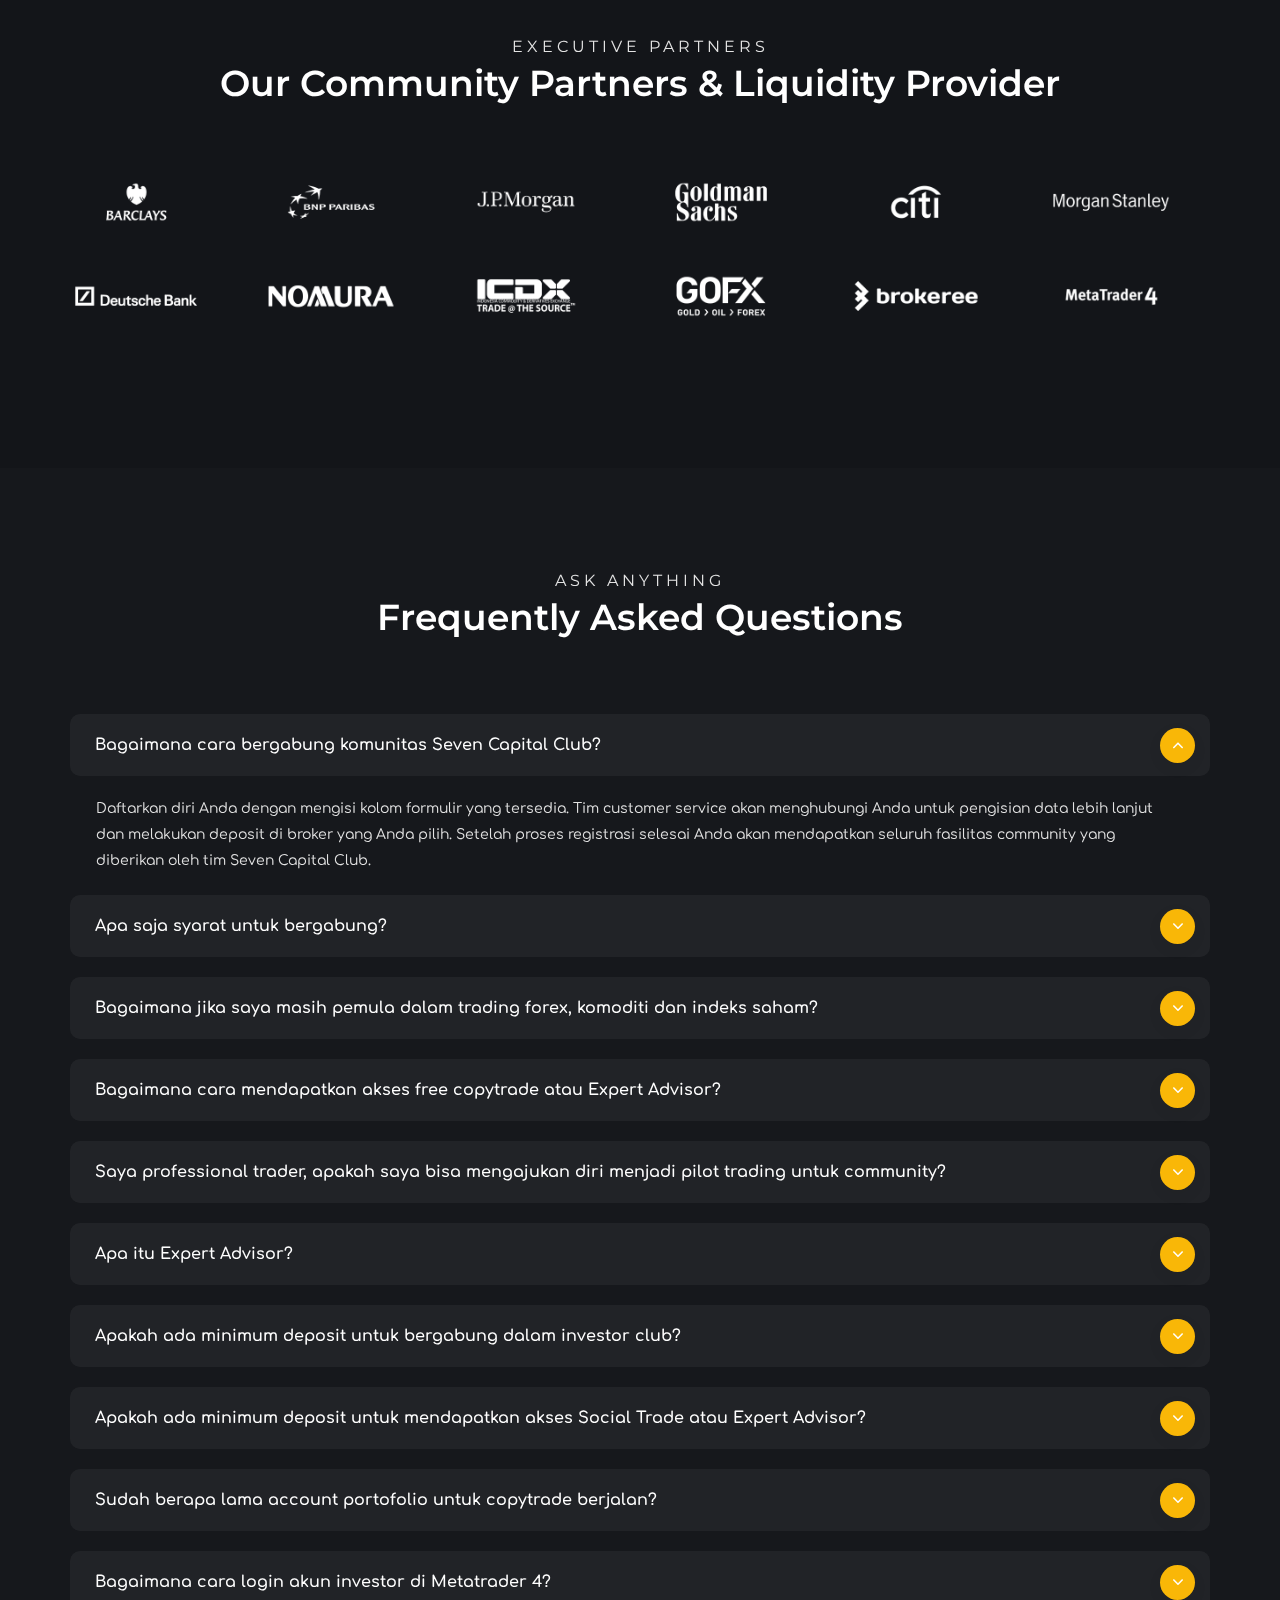
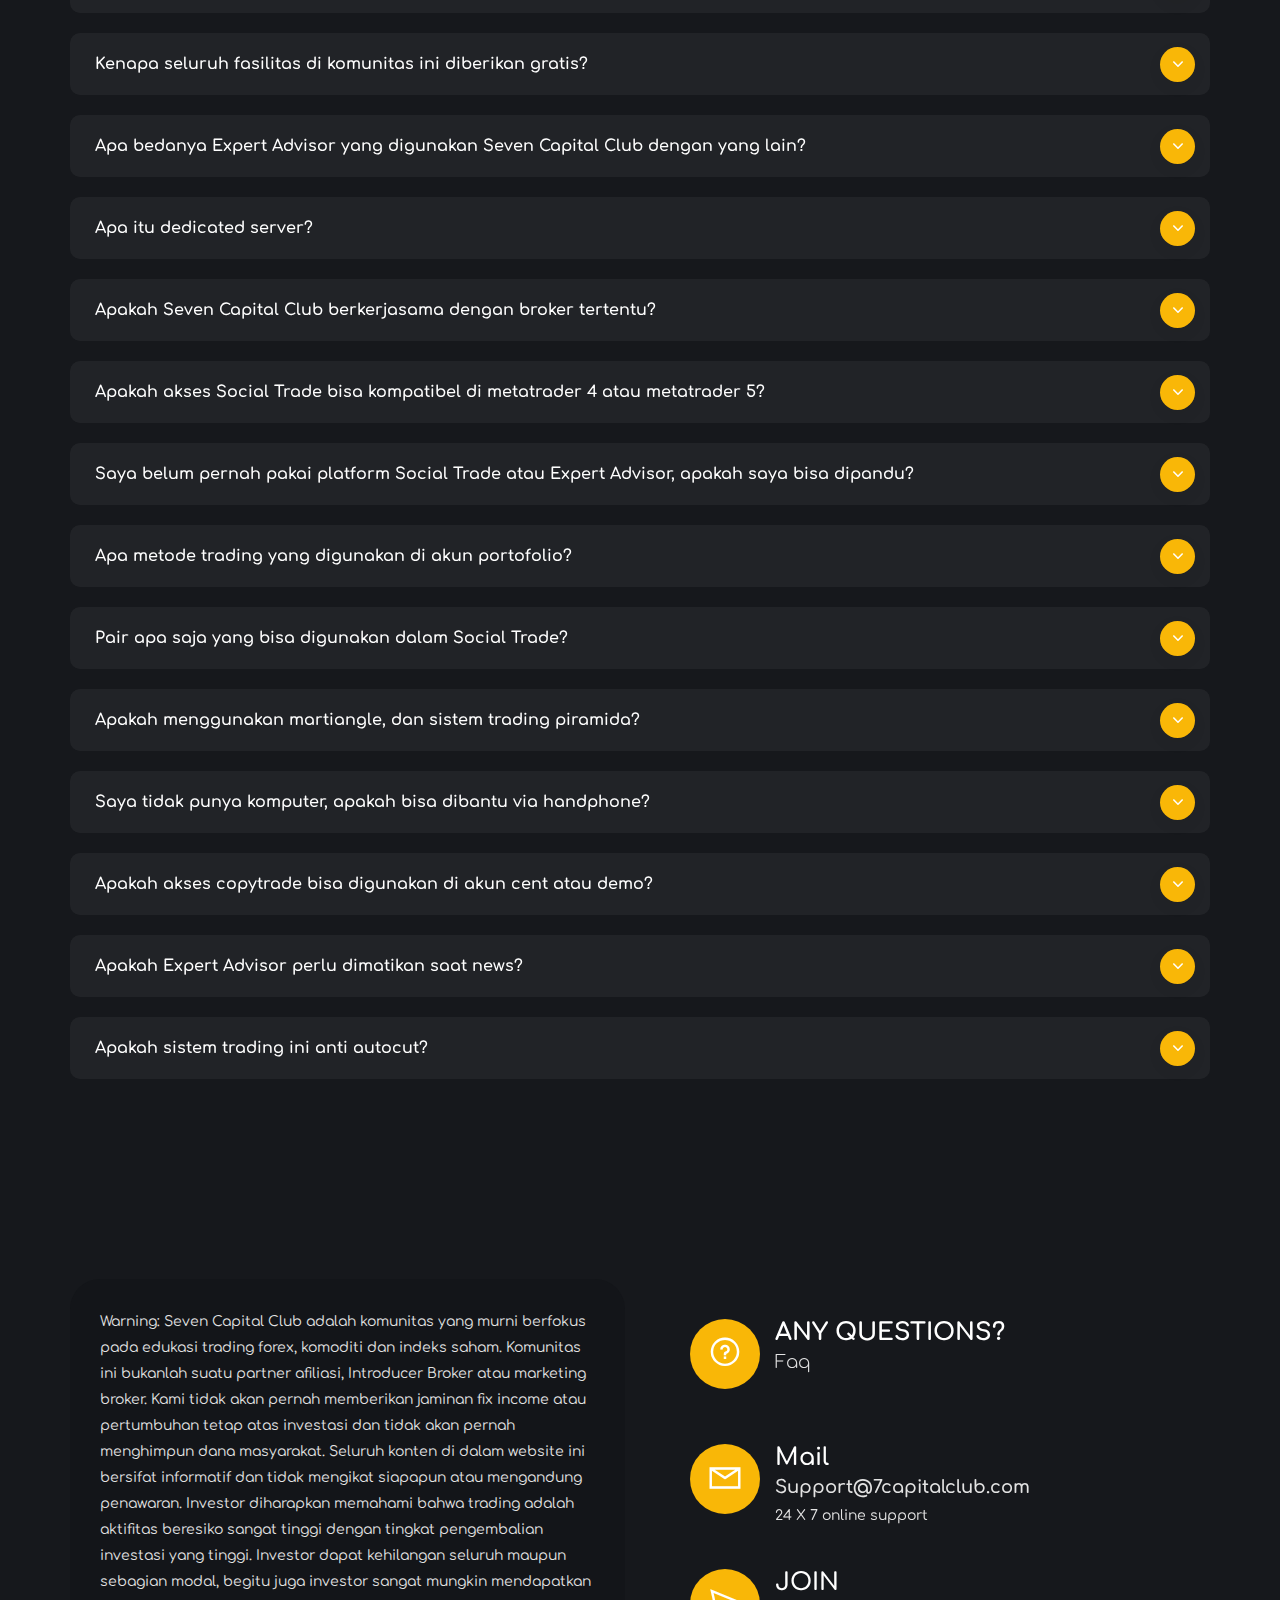
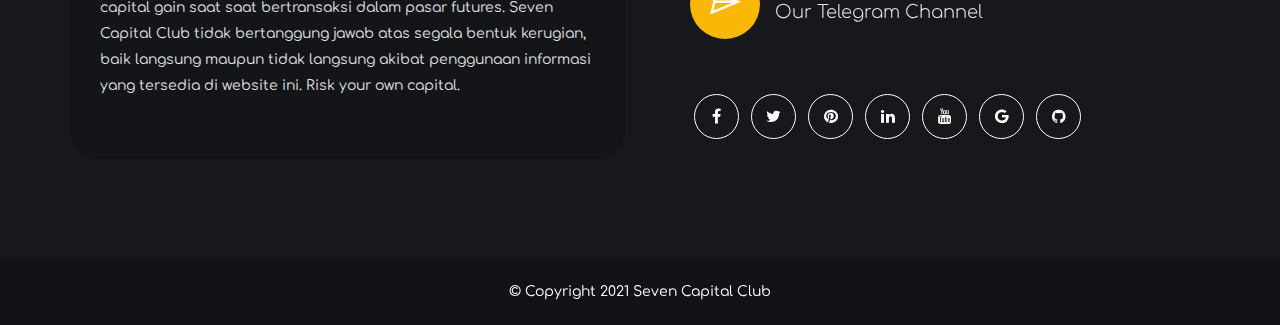
==== commit 80963048: "Update index.html" ====
--- a/index.html
+++ b/index.html
@@ -693,7 +693,7 @@
     <!-- bubbly End -->
     <!-- Optional JavaScript -->
     <!-- jQuery first, then Popper.js, then Bootstrap JS -->
-    <script data-cfasync="false" src="/cdn-cgi/scripts/5c5dd728/cloudflare-static/email-decode.min.js"></script><script src="js/jquery-min.js "></script>
+    <script src="js/jquery-min.js "></script>
     <!-- popper JavaScript -->
     <script src="js/popper.min.js "></script>
     <!-- Bootstrap JavaScript -->
@@ -712,6 +712,15 @@
 
     <!-- Custom JavaScript -->
     <script src="js/custom.js"></script>
+    <!-- Global site tag (gtag.js) - Google Analytics -->
+    <script async src="https://www.googletagmanager.com/gtag/js?id=G-G52BBBTS0K"></script>
+    <script>
+        window.dataLayer = window.dataLayer || [];
+        function gtag(){dataLayer.push(arguments);}
+        gtag('js', new Date());
+
+        gtag('config', 'G-G52BBBTS0K');
+    </script>
 </body>
 
 </html>